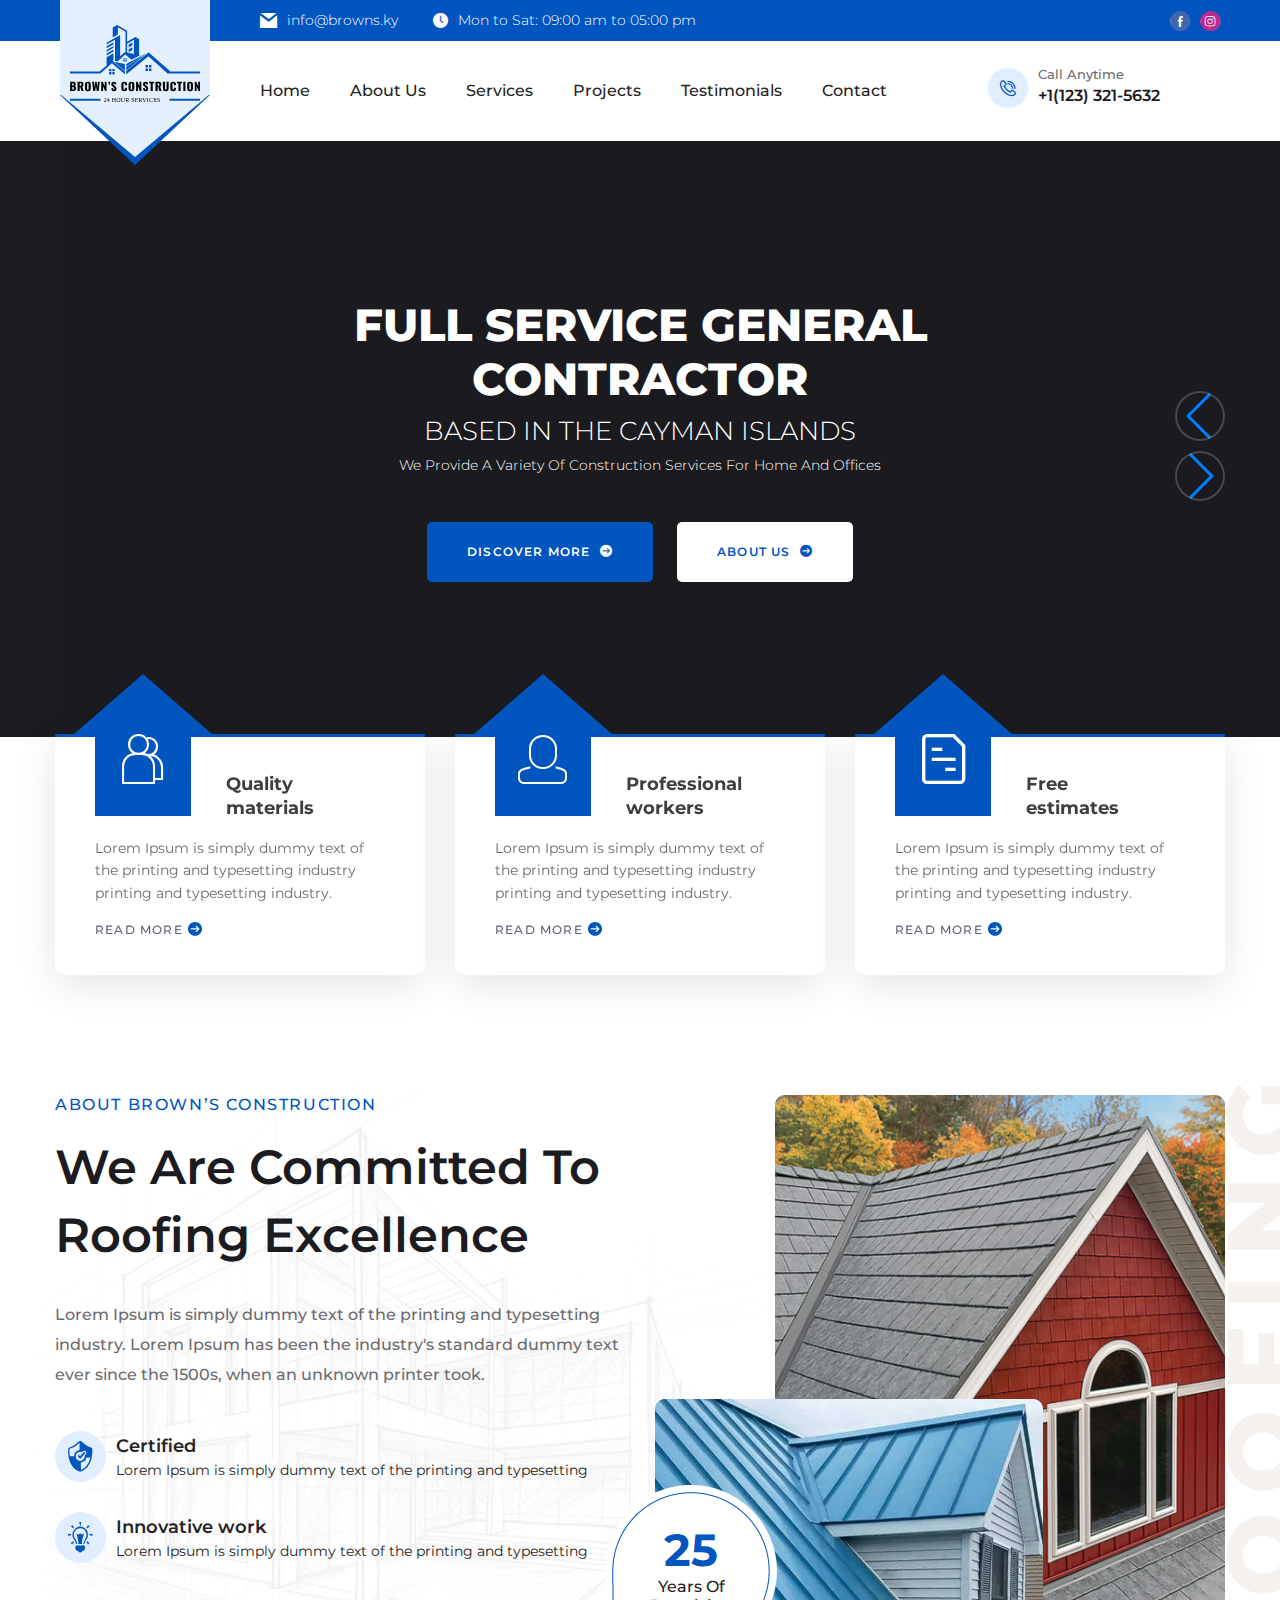
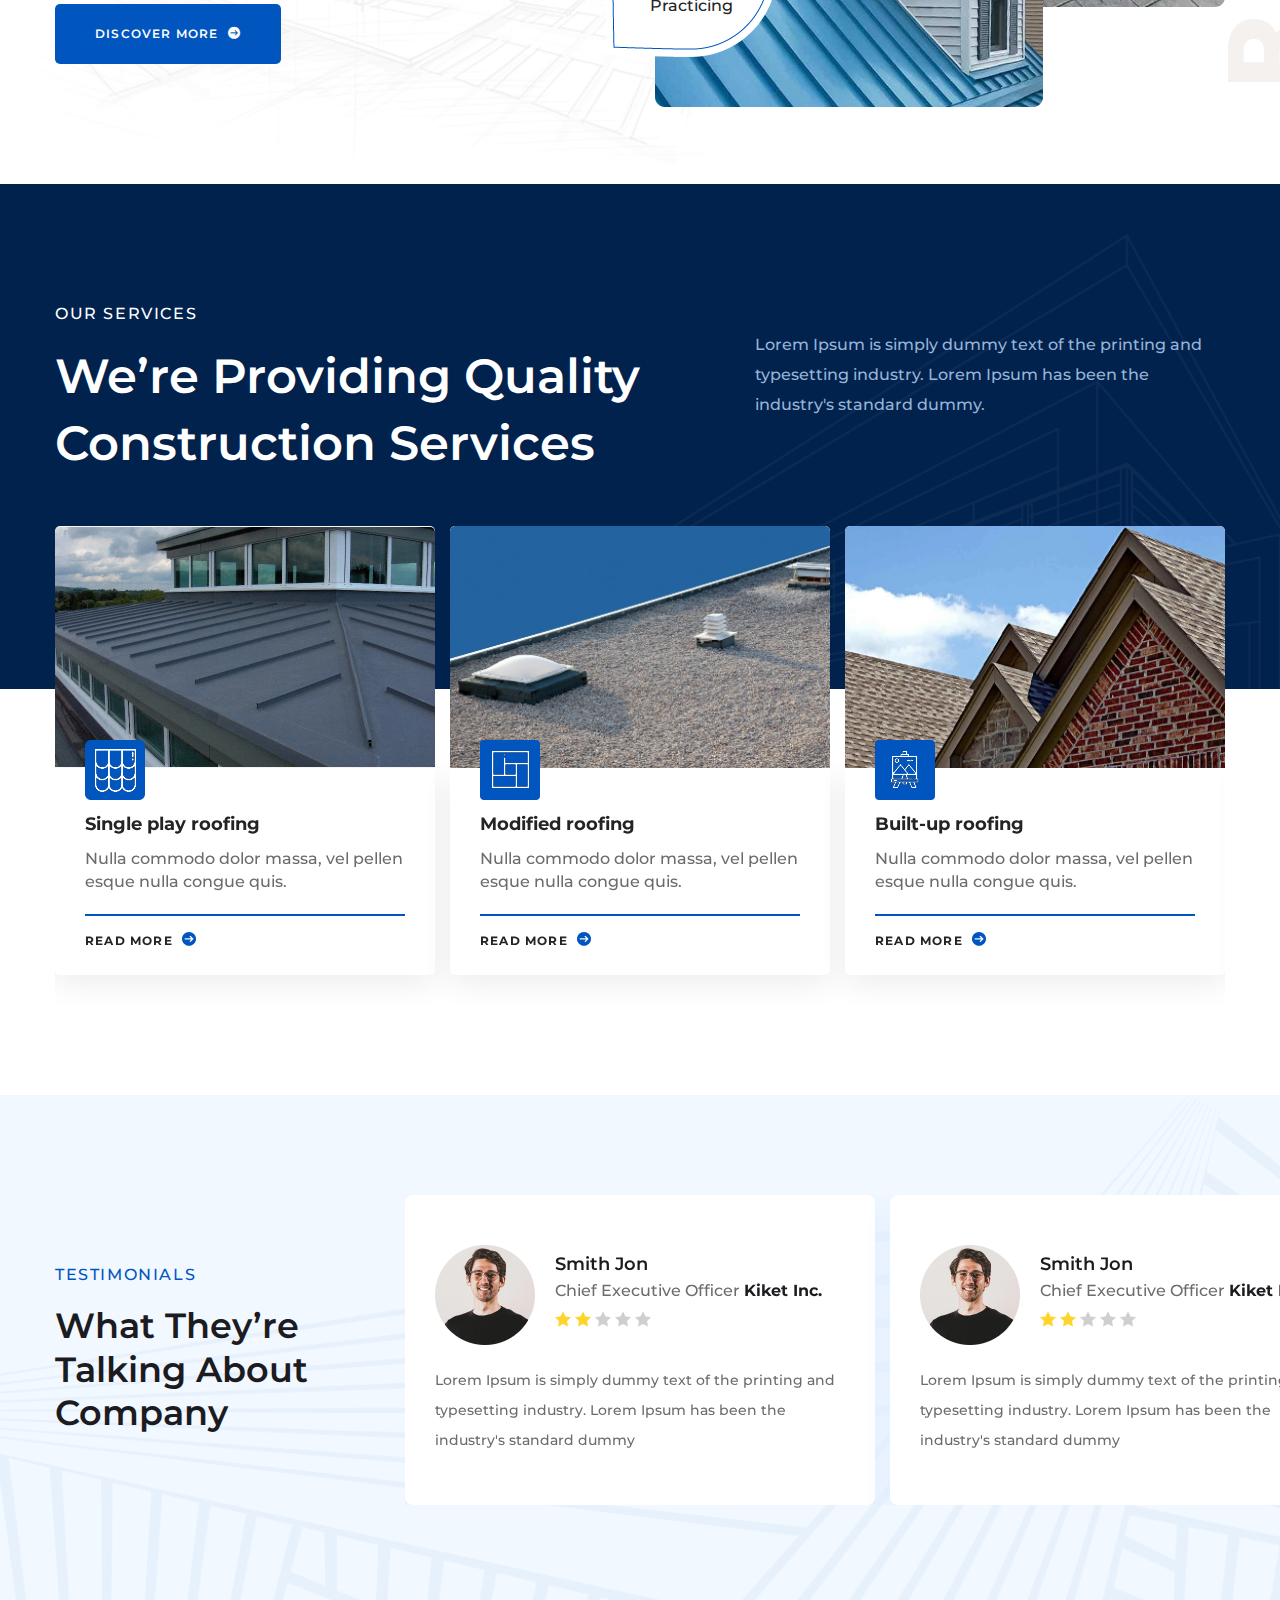
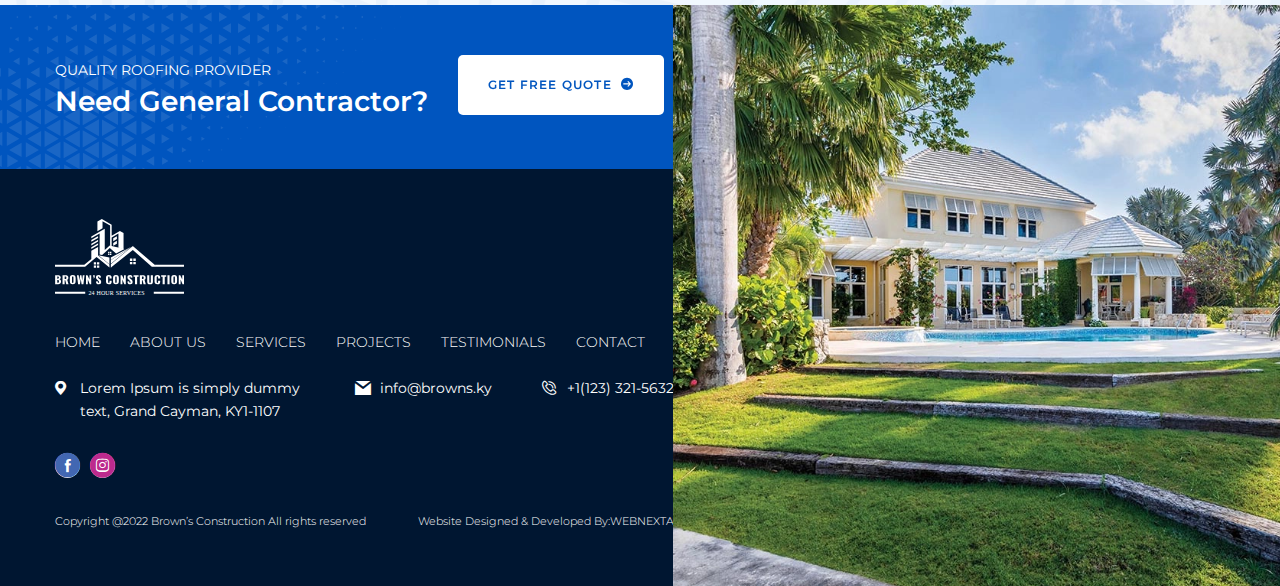
==== index.html @ a43b9ef2 "Add files via upload" ====
<!doctype html>
<html lang="en-US">

<head>
    <meta charset="UTF-8">
    <meta name="viewport" content="width=device-width, initial-scale=1">
    <link rel="profile" href="https://gmpg.org/xfn/11">
    <title>Brown’s Construction</title>
    <meta name='robots' content='max-image-preview:large' />
    <link rel="icon" href="assets/images/favicon.ico" type="image/x-icon" />
    <link href="https://fonts.googleapis.com/css2?family=Montserrat:wght@300;400;500;600;700;900&display=swap" rel="stylesheet">
    <link rel="stylesheet" href="assets/css/animation.css">
    <link rel="stylesheet" href="assets/css/bootstrap-select.min.css">
    <link rel="stylesheet" href="assets/css/bootstrap.min.css">
    <link rel="stylesheet" href="assets/css/jquery.bxslider.css">
    <link rel="stylesheet" href="assets/css/frontend-lite.min.css">
    <link rel="" href="assets/css/swiper.min.css">
    <link rel="stylesheet" href="assets/css/owl.carousel.min.css">
    <link rel="stylesheet" href="assets/css/owl.theme.default.min.css">
    <link rel="stylesheet" href="assets/css/style.css">
    <script src="assets/js/jquery.min.js"></script>

</head>

<body>
    <div id="page" class="site page-wrapper">


        <header class="main-header clearfix">
            <div class="main-header__logo">
                <div class="main-header__logo__shape-1"></div>
                <!-- /.main-header__logo__shape-1 -->
                <div class="main-header__logo__shape-2"></div>
                <!-- /.main-header__logo__shape-2 -->
                <a href="#">
                    <img loading="lazy" src="assets/images/logo.svg" id="thm-logo" alt="Brown’s Construction">
                </a>
            </div>
            <div class="main-header__top">
                <div class="main-header__top-inner">
                    <div class="main-header__top-address">
                        <ul class="list-unstyled main-header__top-address-list ml-0">
                            <li>
                                <i class="icon-mail">
										<span  class="  fas fa-envelope"></span>									</i>
                                <div class="text">
                                    <p><a href="mailto:info@browns.ky">info@browns.ky</a></p>
                                </div>
                            </li>
                            <li>
                                <i class="icon-clock">
										<span  class="  fas fa-clock"></span>									</i>
                                <div class="text">
                                    <p>Mon to Sat: 09:00 am to 05:00 pm</p>
                                </div>
                            </li>
                        </ul>
                    </div>
                    <div class="main-header__top-right">

                        <div class="main-header__top-social-box">
                            <div class="main-header__top-social">
                                <a class="icon-svg" href="#" target=_blank>
                                    <i class="icon-facebook"></i> </a>
                                <a class="icon-svg" href="" target=_blank>
                                    <i class="icon-instagram"></i> </a>
                            </div>
                        </div>
                    </div>
                </div>
            </div>
            <nav class="main-menu clearfix">
                <div class="main-menu__wrapper clearfix">
                    <div class="main-menu__wrapper-inner clearfix">
                        <div class="main-menu__left">
                            <div class="main-menu__main-menu-box">
                                <a href="#" class="mobile-nav__toggler"><i class="fa fa-bars"></i></a>
                                <div class="menu-menu-1-container">
                                    <ul id="menu-menu-1" class="main-menu__list">
                                        <li><a href="#">Home</a></li>
                                        <li><a href="#">About Us</a></li>
                                        <li class="dropdown_menu">
                                            <a href="#">Services</a>
                                            <ul class="sub-menu">
                                                <li><a href="#">Services</a></li>
                                                <li><a href="#">Services</a></li>
                                                <li><a href="#">Services</a></li>
                                            </ul>
                                        </li>
                                        <li><a href="#">Projects</a></li>
                                        <li><a href="#">Testimonials</a></li>
                                        <li><a href="#">Contact</a></li>
                                    </ul>
                                </div>
                            </div>
                        </div>
                        <div class="main-menu__right">
                            <div class="main-menu__call">

                                <div class="main-menu__call-icon">
                                    <span class="icon-call"></span> </div>

                                <div class="main-menu__call-content">
                                    <p>Call Anytime</p>
                                    <a href="tel:+11233215632">+1(123) 321-5632</a>
                                </div>

                            </div>

                        </div>
                    </div>
                </div>
            </nav>
        </header>

        <div class="stricky-header stricked-menu main-menu">
            <div class="sticky-header__content"></div>
            <!-- /.sticky-header__content -->
        </div>
        <!-- /.stricky-header -->
        <div class="mobile-nav__wrapper">
            <div class="mobile-nav__overlay mobile-nav__toggler"></div>
            <!-- /.mobile-nav__overlay -->
            <div class="mobile-nav__content">
                <span class="mobile-nav__close mobile-nav__toggler"></span>

                <div class="logo-box">
                    <a href="#">
                        <img loading="lazy" src="assets/images/logo.svg" id="mobile-thm-logo" alt="Brown’s Construction">
                    </a>
                </div>
                <!-- /.logo-box -->
                <div class="mobile-nav__container"></div>
                <!-- /.mobile-nav__container -->

            </div>
            <!-- /.mobile-nav__content -->
        </div>
        <a href="#" data-target="html" class="scroll-to-target scroll-to-top"><i class="fa fa-angle-up"></i></a>

        <!-- end of the loop -->
        <!--Main Slider Start-->
        <section class="main-slider clearfix">
            <div class="swiper-container thm-swiper__slider">
                <div class="swiper-wrapper">
                    <div class="swiper-slide">
                        <div class="image-layer" style="background-image: url(https://layerdrops.com/roofsiewp/wp-content/uploads/2022/08/main-slider-1-1.jpg);"></div>
                        <!-- /.image-layer -->

                        <div class="container">
                            <div class="row">
                                <div class="col-xl-12 col-lg-12">
                                    <div class="main-slider__content">
                                        <h2 class="main-slider__title">FULL SERVICE GENERAL CONTRACTOR</h2>
                                        <span class="main_slider_smalltitle">BASED IN THE CAYMAN ISLANDS</span>
                                        <p class="main-slider__text">We Provide A Variety Of Construction Services For Home And Offices</p>
                                        <div class="main-slider__btn-box">
                                            <a href="#" class="thm-btn main-slider__btn"> Discover More <i class="icon-right-big"></i></a>
                                            <a href="#" class="thm-btn main-slider__btn"> ABOUT US <i class="icon-right-big"></i></a>
                                        </div>
                                    </div>
                                </div>
                            </div>
                        </div>
                    </div>
                    <div class="swiper-slide">
                        <div class="image-layer" style="background-image: url(https://layerdrops.com/roofsiewp/wp-content/uploads/2022/08/main-slider-1-2.jpg);"></div>
                        <!-- /.image-layer -->

                        <div class="container">
                            <div class="row">
                                <div class="col-xl-12 col-lg-12">
                                    <div class="main-slider__content">
                                        <h2 class="main-slider__title">FULL SERVICE GENERAL CONTRACTOR</h2>
                                        <span class="main_slider_smalltitle">BASED IN THE CAYMAN ISLANDS</span>
                                        <p class="main-slider__text">We Provide A Variety Of Construction Services For Home And Offices</p>
                                        <div class="main-slider__btn-box">
                                            <a href="#" class="thm-btn main-slider__btn"> Discover More <i class="icon-right-big"></i></a>
                                            <a href="#" class="thm-btn main-slider__btn"> ABOUT US <i class="icon-right-big"></i></a>
                                        </div>
                                    </div>
                                </div>
                            </div>
                        </div>
                    </div>
                    <div class="swiper-slide">
                        <div class="image-layer" style="background-image: url(https://layerdrops.com/roofsiewp/wp-content/uploads/2022/08/main-slider-1-3.jpg);"></div>
                        <!-- /.image-layer -->

                        <div class="container">
                            <div class="row">
                                <div class="col-xl-12 col-lg-12">
                                    <div class="main-slider__content">
                                        <h2 class="main-slider__title">FULL SERVICE GENERAL CONTRACTOR</h2>
                                        <span class="main_slider_smalltitle">BASED IN THE CAYMAN ISLANDS</span>
                                        <p class="main-slider__text">We Provide A Variety Of Construction Services For Home And Offices</p>
                                        <div class="main-slider__btn-box">
                                            <a href="#" class="thm-btn main-slider__btn"> Discover More <i class="icon-right-big"></i></a>
                                            <a href="#" class="thm-btn main-slider__btn"> ABOUT US <i class="icon-right-big"></i></a>
                                        </div>
                                    </div>
                                </div>
                            </div>
                        </div>
                    </div>
                </div>
                <!-- If we need navigation buttons -->
                <div class="main-slider__nav">

                    <div class="swiper-button-prev" id="main-slider__swiper-button-next">
                        <i class=" icon-left-arrow"></i>
                    </div>

                    <div class="swiper-button-next" id="main-slider__swiper-button-prev">
                        <i class=" icon-right-arrow"></i>
                    </div>

                </div>
            </div>
        </section>
        <!--Main Slider End-->
        <!--Feature One Start-->
        <section class="feature-one">
            <div class="container">
                <div class="feature-one__inner">

                    <div class="row">
                        <!--Feature One Single Start-->
                        <div class="col-xl-4 col-lg-4 wow fadeInUp" data-wow-delay="100ms">
                            <div class="feature-one__single">
                                <div class="feature-one__top">
                                    <div class="feature-one__icon icon-svg-large">
                                        <span class="icon-multiuser"></span> </div>
                                    <div class="feature-one__title-box">
                                        <h3 class="feature-one__title"><a href="#">Quality <br> materials</a></h3>
                                    </div>
                                </div>
                                <div class="feature-one__single-inner">
                                    <p class="feature-one__text">Lorem Ipsum is simply dummy text of the printing and typesetting industry printing and typesetting industry.</p>
                                    <div class="feature-one__read-more">
                                        <a href="#">read more<i class="icon-right-big"></i></a>
                                    </div>
                                </div>
                            </div>
                        </div>
                        <!--Feature One Single End-->
                        <!--Feature One Single Start-->
                        <div class="col-xl-4 col-lg-4 wow fadeInUp" data-wow-delay="200ms">
                            <div class="feature-one__single">
                                <div class="feature-one__top">
                                    <div class="feature-one__icon icon-svg-large">
                                        <span class="icon-user"></span> </div>
                                    <div class="feature-one__title-box">
                                        <h3 class="feature-one__title"><a href="#">Professional <br> workers</a></h3>
                                    </div>
                                </div>
                                <div class="feature-one__single-inner">
                                    <p class="feature-one__text">Lorem Ipsum is simply dummy text of the printing and typesetting industry printing and typesetting industry.</p>
                                    <div class="feature-one__read-more">
                                        <a href="#">read more<i class="icon-right-big"></i></a>
                                    </div>
                                </div>
                            </div>
                        </div>
                        <!--Feature One Single End-->
                        <!--Feature One Single Start-->
                        <div class="col-xl-4 col-lg-4 wow fadeInUp" data-wow-delay="300ms">
                            <div class="feature-one__single">
                                <div class="feature-one__top">
                                    <div class="feature-one__icon icon-svg-large">
                                        <span class="icon-file"></span> </div>
                                    <div class="feature-one__title-box">
                                        <h3 class="feature-one__title"><a href="#">Free <br> estimates</a></h3>
                                    </div>
                                </div>
                                <div class="feature-one__single-inner">
                                    <p class="feature-one__text">Lorem Ipsum is simply dummy text of the printing and typesetting industry printing and typesetting industry.</p>
                                    <div class="feature-one__read-more">
                                        <a href="#">read more<i class="icon-right-big"></i></a>
                                    </div>
                                </div>
                            </div>
                        </div>
                        <!--Feature One Single End-->
                    </div>
                </div>
            </div>
        </section>
        <!--Feature One End-->

        <!--About One Start-->
        <section class="about-one">
            <div class="about-one__shape float-bob-x">
                <img src="assets/images/weare_bg.png" alt="alt">
            </div>
            <div class="container">
                <div class="row">
                    <div class="col-xl-6">
                        <div class="about-one__right">
                            <div class="section-title text-left">
                                <span class="section-sub-title">ABOUT Brown’s Construction</span>
                                <h2 class="section-title__title">We Are Committed To Roofing Excellence
                                </h2>

                            </div>
                            <p class="about-one__text">
                                Lorem Ipsum is simply dummy text of the printing and typesetting industry. Lorem Ipsum has been the industry's standard dummy text ever since the 1500s, when an unknown printer took.
                            </p>
                            <ul class="list-unstyled about-one__points ml-0">
                                <li>
                                    <div class="icon-box">
                                        <div class="icon">
                                            <img src="assets/images/certified.svg" alt="">
                                        </div>
                                        <div class="text-box">
                                            <h3 class="small-title">Certified</h3>
                                            <p>Lorem Ipsum is simply dummy text of the printing and typesetting</p>
                                        </div>
                                    </div>
                                </li>
                                <li>
                                    <div class="icon-box">
                                        <div class="icon">
                                            <img src="assets/images/innovative.svg" alt="">
                                        </div>
                                        <div class="text-box">
                                            <h3 class="small-title">Innovative work</h3>
                                            <p>Lorem Ipsum is simply dummy text of the printing and typesetting</p>

                                        </div>
                                    </div>

                                </li>

                            </ul>
                            <div class="abt_btn">
                                <a href="#" class="thm-btn about-one__btn">Discover more <i class="icon-right-big"></i></a>
                            </div>
                        </div>
                    </div>
                    <div class="col-xl-6">
                        <div class="about-one__left">
                            <div class="about-one__img-box wow slideInLeft" data-wow-delay="100ms" data-wow-duration="2500ms">
                                <div class="about-one__img">
                                    <img src="assets/images/weare_02.png" alt="alt">
                                </div>
                                <div class="about-small-img">
                                    <img src="assets/images/weare_01.png" alt="alt">
                                    <div class="about-count">
                                        <h3>25</h3>
                                        <p>Years Of Practicing</p>
                                    </div>
                                </div>
                                <div class="about-one__big-text">roofing</div>
                            </div>
                        </div>
                    </div>
                </div>
            </div>
        </section>
        <!--About One End-->


        <!--Services One Start-->
        <section class="services-one">
            <div class="container">
                <div class="services-one__top">
                    <div class="row">
                        <div class="col-xl-7 col-lg-6">
                            <div class="services-one__top-left">
                                <div class="section-title text-left">

                                    <span class="section-sub-title">OUR SERVICES</span>
                                    <h2 class="section-title__title">We’re Providing Quality Construction Services</h2>
                                </div>
                            </div>
                        </div>
                        <div class="col-xl-5 col-lg-6">
                            <div class="services-one__top-right">
                                <p class="services-one__top-right-text">
                                    Lorem Ipsum is simply dummy text of the printing and typesetting industry. Lorem Ipsum has been the industry's standard dummy.
                                </p>
                            </div>
                        </div>
                    </div>
                </div>
                <div class="services-one__bottom">
                    <div class="row">
                        <!--Services One Single Start-->
                        <div class="col-xl-12 col-lg-12 wow fadeInUp" data-wow-delay="100ms">
                            <div class="service_slider owl-carousel owl-theme">
                                <div class="item">
                                    <div class="services-one__single">
                                        <div class="services-one__img">
                                            <div class="thumbnail_container">
                                                <div class="thumbnail">
                                                    <img src="assets/images/services-01.png" alt="">
                                                </div>
                                            </div>
                                        </div>
                                        <div class="services-one__content">
                                            <div class="services-one__icon">
                                                <img src="assets/images/single-play-icon.png" alt="">
                                            </div>
                                            <h3 class="services-one__title"><a href="#">Single play roofing</a></h3>
                                            <p class="services-one__text">Nulla commodo dolor massa, vel pellen esque nulla congue quis.

                                            </p>
                                            <div class="services-one__read-more">
                                                <a href="#">Read More  <i class="icon-right-big"></i></a>
                                            </div>
                                        </div>
                                    </div>
                                </div>
                                <div class="item">
                                    <div class="services-one__single">
                                        <div class="services-one__img">
                                            <div class="thumbnail_container">
                                                <div class="thumbnail">
                                                    <img src="assets/images/services-02.png" alt="">
                                                </div>
                                            </div>
                                        </div>
                                        <div class="services-one__content">
                                            <div class="services-one__icon">
                                                <img src="assets/images/modified-icon.png" alt="">
                                            </div>
                                            <h3 class="services-one__title"><a href="#">Modified roofing</a></h3>
                                            <p class="services-one__text">Nulla commodo dolor massa, vel pellen esque nulla congue quis.

                                            </p>
                                            <div class="services-one__read-more">
                                                <a href="#">Read More  <i class="icon-right-big"></i></a>
                                            </div>
                                        </div>
                                    </div>
                                </div>
                                <div class="item">
                                    <div class="services-one__single">
                                        <div class="services-one__img">
                                            <div class="thumbnail_container">
                                                <div class="thumbnail">
                                                    <img src="assets/images/services-03.png" alt="">
                                                </div>
                                            </div>
                                        </div>
                                        <div class="services-one__content">
                                            <div class="services-one__icon">
                                                <img src="assets/images/built-icon.png" alt="">
                                            </div>
                                            <h3 class="services-one__title"><a href="#">Built-up roofing</a></h3>
                                            <p class="services-one__text">Nulla commodo dolor massa, vel pellen esque nulla congue quis.

                                            </p>
                                            <div class="services-one__read-more">
                                                <a href="#">Read More  <i class="icon-right-big"></i></a>
                                            </div>
                                        </div>
                                    </div>
                                </div>
                            </div>
                        </div>
                        <!--Services One Single End-->
                    </div>
                </div>
            </div>
        </section>
        <!--Services One End-->
        <section class="testimonial_sec">
            <div class="container">
                <div class="row">
                    <div class="col-sm-12">
                        <div class="tetimonial_cont">
                            <div class="section-title text-left">
                                <span class="section-sub-title">TESTIMONIALS</span>
                                <h2 class="section-title__title">What They’re Talking About Company</h2>
                            </div>
                            <div class="testimonial_slider owl-carousel owl-theme">
                                <div class="item">
                                    <div class="testi-box">
                                        <div class="user_prof">
                                            <div class="image">
                                                <img src="assets/images/user_testi.png" alt="">
                                            </div>
                                            <div class="user_info">
                                                <h3 class="small_title">Smith Jon</h3>
                                                <span>Chief Executive Officer <strong>Kiket Inc.</strong></span>
                                                <div class="user_rev">
                                                    <i class="icon-star fill"></i>
                                                    <i class="icon-star fill"></i>
                                                    <i class="icon-star"></i>
                                                    <i class="icon-star"></i>
                                                    <i class="icon-star"></i>
                                                </div>
                                            </div>
                                        </div>
                                        <div class="tetimonial_desc">
                                            Lorem Ipsum is simply dummy text of the printing and typesetting industry. Lorem Ipsum has been the industry's standard dummy
                                        </div>
                                    </div>
                                </div>
                                <div class="item">
                                    <div class="testi-box">
                                        <div class="user_prof">
                                            <div class="image">
                                                <img src="assets/images/user_testi.png" alt="">
                                            </div>
                                            <div class="user_info">
                                                <h3 class="small_title">Smith Jon</h3>
                                                <span>Chief Executive Officer <strong>Kiket Inc.</strong></span>
                                                <div class="user_rev">
                                                    <i class="icon-star fill"></i>
                                                    <i class="icon-star fill"></i>
                                                    <i class="icon-star"></i>
                                                    <i class="icon-star"></i>
                                                    <i class="icon-star"></i>
                                                </div>
                                            </div>
                                        </div>
                                        <div class="tetimonial_desc">
                                            Lorem Ipsum is simply dummy text of the printing and typesetting industry. Lorem Ipsum has been the industry's standard dummy
                                        </div>
                                    </div>
                                </div>
                                <div class="item">
                                    <div class="testi-box">
                                        <div class="user_prof">
                                            <div class="image">
                                                <img src="assets/images/user_testi.png" alt="">
                                            </div>
                                            <div class="user_info">
                                                <h3 class="small_title">Smith Jon</h3>
                                                <span>Chief Executive Officer <strong>Kiket Inc.</strong></span>
                                                <div class="user_rev">
                                                    <i class="icon-star fill"></i>
                                                    <i class="icon-star fill"></i>
                                                    <i class="icon-star"></i>
                                                    <i class="icon-star"></i>
                                                    <i class="icon-star"></i>
                                                </div>
                                            </div>
                                        </div>
                                        <div class="tetimonial_desc">
                                            Lorem Ipsum is simply dummy text of the printing and typesetting industry. Lorem Ipsum has been the industry's standard dummy
                                        </div>
                                    </div>
                                </div>
                                <div class="item">
                                    <div class="testi-box">
                                        <div class="user_prof">
                                            <div class="image">
                                                <img src="assets/images/user_testi.png" alt="">
                                            </div>
                                            <div class="user_info">
                                                <h3 class="small_title">Smith Jon</h3>
                                                <span>Chief Executive Officer <strong>Kiket Inc.</strong></span>
                                                <div class="user_rev">
                                                    <i class="icon-star fill"></i>
                                                    <i class="icon-star fill"></i>
                                                    <i class="icon-star"></i>
                                                    <i class="icon-star"></i>
                                                    <i class="icon-star"></i>
                                                </div>
                                            </div>
                                        </div>
                                        <div class="tetimonial_desc">
                                            Lorem Ipsum is simply dummy text of the printing and typesetting industry. Lorem Ipsum has been the industry's standard dummy
                                        </div>
                                    </div>
                                </div>
                            </div>
                        </div>
                    </div>
                </div>
            </div>
        </section>
        <section class="need_sec">
            <div class="container">
                <div class="row">
                    <div class="col-sm-12">
                        <div class="need_inner">
                            <div class="title_main">
                                <span class="small_title">QUALITY ROOFING PROVIDER</span>
                                <h2 class="title">Need General Contractor?</h2>
                            </div>
                            <div class="need_btn">
                                <a href="#" class="thm-btn">GET FREE QUOTE <i class="icon-right-big"></i></a>
                            </div>
                        </div>
                    </div>
                </div>
            </div>
        </section>
        <section class="footer">
            <div class="container">
                <div class="row">
                    <div class="col-sm-12">
                        <div class="footer_inner">
                            <div class="footer_left">
                                <div class="f-logo">
                                    <a href="">
                                        <img src="assets/images/footer-logo.svg" alt="">
                                    </a>
                                </div>
                                <ul class="footer_link">
                                    <li>
                                        <a href="">Home</a>
                                    </li>
                                    <li>
                                        <a href="">About Us</a>
                                    </li>
                                    <li>
                                        <a href="">Services</a>
                                    </li>
                                    <li>
                                        <a href="">Projects</a>
                                    </li>
                                    <li>
                                        <a href="">Testimonials</a>
                                    </li>
                                    <li>
                                        <a href="">Contact</a>
                                    </li>
                                </ul>
                                <ul class="footer_add_info">
                                    <li><i class="icon-map"></i> Lorem Ipsum is simply dummy text, Grand Cayman, KY1-1107</li>
                                    <li><a href="mailto:info@browns.ky"><i class="icon-mail"></i> info@browns.ky</a></li>
                                    <li><a href="tel:+11233215632"><i class="icon-call"></i> +1(123) 321-5632</a></li>
                                </ul>
                                <ul class="footer_socail">
                                    <li><a href=""><i class="icon-facebook"></i></a></li>
                                    <li><a href=""><i class="icon-instagram"></i></a></li>
                                </ul>
                                <div class="footer_bottom">
                                    <p>Copyright @2022 Brown’s Construction All rights reserved</p>
                                    <p>Website Designed & Developed By:<a>WEBNEXTA</a></p>
                                </div>
                            </div>
                            <div class="footer_right">
                                <img src="assets/images/footer_img.png" alt="">
                            </div>
                        </div>
                    </div>
                </div>
            </div>
        </section>
    </div>

    <script src="assets/js/bootstrap.min.js"></script>
    <script src="assets/js/bootstrap-select.min.js"></script>
    <script src="assets/js/jquery.bxslider.min.js"></script>
    <script src="assets/js/owl.carousel.min.js"></script>
    <script src="assets/js/swiper.min.js"></script>
    <script src="assets/js/wow.js"></script>
    <script src="assets/js/frontend-modules.min.js"></script>
    <script src="assets/js/common.js"></script>
</body>

</html>
---- assets/css/animation.css ----
@charset "UTF-8";

/*!
Animate.css - http://daneden.me/animate
Licensed under the MIT license - http://opensource.org/licenses/MIT

Copyright (c) 2015 Daniel Eden
*/

.animated {
    -webkit-animation-duration: 1s;
    animation-duration: 1s;
    -webkit-animation-fill-mode: both;
    animation-fill-mode: both;
}

.animated.infinite {
    -webkit-animation-iteration-count: infinite;
    animation-iteration-count: infinite;
}

.animated.hinge {
    -webkit-animation-duration: 2s;
    animation-duration: 2s;
}

.animated.bounceIn,
.animated.bounceOut {
    -webkit-animation-duration: .75s;
    animation-duration: .75s;
}

.animated.flipOutX,
.animated.flipOutY {
    -webkit-animation-duration: .75s;
    animation-duration: .75s;
}

@-webkit-keyframes bounce {
    0%,
    20%,
    53%,
    80%,
    100% {
        -webkit-animation-timing-function: cubic-bezier(0.215, 0.610, 0.355, 1.000);
        animation-timing-function: cubic-bezier(0.215, 0.610, 0.355, 1.000);
        -webkit-transform: translate3d(0, 0, 0);
        transform: translate3d(0, 0, 0);
    }
    40%,
    43% {
        -webkit-animation-timing-function: cubic-bezier(0.755, 0.050, 0.855, 0.060);
        animation-timing-function: cubic-bezier(0.755, 0.050, 0.855, 0.060);
        -webkit-transform: translate3d(0, -30px, 0);
        transform: translate3d(0, -30px, 0);
    }
    70% {
        -webkit-animation-timing-function: cubic-bezier(0.755, 0.050, 0.855, 0.060);
        animation-timing-function: cubic-bezier(0.755, 0.050, 0.855, 0.060);
        -webkit-transform: translate3d(0, -15px, 0);
        transform: translate3d(0, -15px, 0);
    }
    90% {
        -webkit-transform: translate3d(0, -4px, 0);
        transform: translate3d(0, -4px, 0);
    }
}

@keyframes bounce {
    0%,
    20%,
    53%,
    80%,
    100% {
        -webkit-animation-timing-function: cubic-bezier(0.215, 0.610, 0.355, 1.000);
        animation-timing-function: cubic-bezier(0.215, 0.610, 0.355, 1.000);
        -webkit-transform: translate3d(0, 0, 0);
        transform: translate3d(0, 0, 0);
    }
    40%,
    43% {
        -webkit-animation-timing-function: cubic-bezier(0.755, 0.050, 0.855, 0.060);
        animation-timing-function: cubic-bezier(0.755, 0.050, 0.855, 0.060);
        -webkit-transform: translate3d(0, -30px, 0);
        transform: translate3d(0, -30px, 0);
    }
    70% {
        -webkit-animation-timing-function: cubic-bezier(0.755, 0.050, 0.855, 0.060);
        animation-timing-function: cubic-bezier(0.755, 0.050, 0.855, 0.060);
        -webkit-transform: translate3d(0, -15px, 0);
        transform: translate3d(0, -15px, 0);
    }
    90% {
        -webkit-transform: translate3d(0, -4px, 0);
        transform: translate3d(0, -4px, 0);
    }
}

.bounce {
    -webkit-animation-name: bounce;
    animation-name: bounce;
    -webkit-transform-origin: center bottom;
    transform-origin: center bottom;
}

@-webkit-keyframes flash {
    0%,
    50%,
    100% {
        opacity: 1;
    }
    25%,
    75% {
        opacity: 0;
    }
}

@keyframes flash {
    0%,
    50%,
    100% {
        opacity: 1;
    }
    25%,
    75% {
        opacity: 0;
    }
}

.flash {
    -webkit-animation-name: flash;
    animation-name: flash;
}


/* originally authored by Nick Pettit - https://github.com/nickpettit/glide */

@-webkit-keyframes pulse {
    0% {
        -webkit-transform: scale3d(1, 1, 1);
        transform: scale3d(1, 1, 1);
    }
    50% {
        -webkit-transform: scale3d(1.05, 1.05, 1.05);
        transform: scale3d(1.05, 1.05, 1.05);
    }
    100% {
        -webkit-transform: scale3d(1, 1, 1);
        transform: scale3d(1, 1, 1);
    }
}

@keyframes pulse {
    0% {
        -webkit-transform: scale3d(1, 1, 1);
        transform: scale3d(1, 1, 1);
    }
    50% {
        -webkit-transform: scale3d(1.05, 1.05, 1.05);
        transform: scale3d(1.05, 1.05, 1.05);
    }
    100% {
        -webkit-transform: scale3d(1, 1, 1);
        transform: scale3d(1, 1, 1);
    }
}

.pulse {
    -webkit-animation-name: pulse;
    animation-name: pulse;
}

@-webkit-keyframes rubberBand {
    0% {
        -webkit-transform: scale3d(1, 1, 1);
        transform: scale3d(1, 1, 1);
    }
    30% {
        -webkit-transform: scale3d(1.25, 0.75, 1);
        transform: scale3d(1.25, 0.75, 1);
    }
    40% {
        -webkit-transform: scale3d(0.75, 1.25, 1);
        transform: scale3d(0.75, 1.25, 1);
    }
    50% {
        -webkit-transform: scale3d(1.15, 0.85, 1);
        transform: scale3d(1.15, 0.85, 1);
    }
    65% {
        -webkit-transform: scale3d(.95, 1.05, 1);
        transform: scale3d(.95, 1.05, 1);
    }
    75% {
        -webkit-transform: scale3d(1.05, .95, 1);
        transform: scale3d(1.05, .95, 1);
    }
    100% {
        -webkit-transform: scale3d(1, 1, 1);
        transform: scale3d(1, 1, 1);
    }
}

@keyframes rubberBand {
    0% {
        -webkit-transform: scale3d(1, 1, 1);
        transform: scale3d(1, 1, 1);
    }
    30% {
        -webkit-transform: scale3d(1.25, 0.75, 1);
        transform: scale3d(1.25, 0.75, 1);
    }
    40% {
        -webkit-transform: scale3d(0.75, 1.25, 1);
        transform: scale3d(0.75, 1.25, 1);
    }
    50% {
        -webkit-transform: scale3d(1.15, 0.85, 1);
        transform: scale3d(1.15, 0.85, 1);
    }
    65% {
        -webkit-transform: scale3d(.95, 1.05, 1);
        transform: scale3d(.95, 1.05, 1);
    }
    75% {
        -webkit-transform: scale3d(1.05, .95, 1);
        transform: scale3d(1.05, .95, 1);
    }
    100% {
        -webkit-transform: scale3d(1, 1, 1);
        transform: scale3d(1, 1, 1);
    }
}

.rubberBand {
    -webkit-animation-name: rubberBand;
    animation-name: rubberBand;
}

@-webkit-keyframes shake {
    0%,
    100% {
        -webkit-transform: translate3d(0, 0, 0);
        transform: translate3d(0, 0, 0);
    }
    10%,
    30%,
    50%,
    70%,
    90% {
        -webkit-transform: translate3d(-10px, 0, 0);
        transform: translate3d(-10px, 0, 0);
    }
    20%,
    40%,
    60%,
    80% {
        -webkit-transform: translate3d(10px, 0, 0);
        transform: translate3d(10px, 0, 0);
    }
}

@keyframes shake {
    0%,
    100% {
        -webkit-transform: translate3d(0, 0, 0);
        transform: translate3d(0, 0, 0);
    }
    10%,
    30%,
    50%,
    70%,
    90% {
        -webkit-transform: translate3d(-10px, 0, 0);
        transform: translate3d(-10px, 0, 0);
    }
    20%,
    40%,
    60%,
    80% {
        -webkit-transform: translate3d(10px, 0, 0);
        transform: translate3d(10px, 0, 0);
    }
}

.shake {
    -webkit-animation-name: shake;
    animation-name: shake;
}

@-webkit-keyframes swing {
    20% {
        -webkit-transform: rotate3d(0, 0, 1, 15deg);
        transform: rotate3d(0, 0, 1, 15deg);
    }
    40% {
        -webkit-transform: rotate3d(0, 0, 1, -10deg);
        transform: rotate3d(0, 0, 1, -10deg);
    }
    60% {
        -webkit-transform: rotate3d(0, 0, 1, 5deg);
        transform: rotate3d(0, 0, 1, 5deg);
    }
    80% {
        -webkit-transform: rotate3d(0, 0, 1, -5deg);
        transform: rotate3d(0, 0, 1, -5deg);
    }
    100% {
        -webkit-transform: rotate3d(0, 0, 1, 0deg);
        transform: rotate3d(0, 0, 1, 0deg);
    }
}

@keyframes swing {
    20% {
        -webkit-transform: rotate3d(0, 0, 1, 15deg);
        transform: rotate3d(0, 0, 1, 15deg);
    }
    40% {
        -webkit-transform: rotate3d(0, 0, 1, -10deg);
        transform: rotate3d(0, 0, 1, -10deg);
    }
    60% {
        -webkit-transform: rotate3d(0, 0, 1, 5deg);
        transform: rotate3d(0, 0, 1, 5deg);
    }
    80% {
        -webkit-transform: rotate3d(0, 0, 1, -5deg);
        transform: rotate3d(0, 0, 1, -5deg);
    }
    100% {
        -webkit-transform: rotate3d(0, 0, 1, 0deg);
        transform: rotate3d(0, 0, 1, 0deg);
    }
}

.swing {
    -webkit-transform-origin: top center;
    transform-origin: top center;
    -webkit-animation-name: swing;
    animation-name: swing;
}

@-webkit-keyframes tada {
    0% {
        -webkit-transform: scale3d(1, 1, 1);
        transform: scale3d(1, 1, 1);
    }
    10%,
    20% {
        -webkit-transform: scale3d(.9, .9, .9) rotate3d(0, 0, 1, -3deg);
        transform: scale3d(.9, .9, .9) rotate3d(0, 0, 1, -3deg);
    }
    30%,
    50%,
    70%,
    90% {
        -webkit-transform: scale3d(1.1, 1.1, 1.1) rotate3d(0, 0, 1, 3deg);
        transform: scale3d(1.1, 1.1, 1.1) rotate3d(0, 0, 1, 3deg);
    }
    40%,
    60%,
    80% {
        -webkit-transform: scale3d(1.1, 1.1, 1.1) rotate3d(0, 0, 1, -3deg);
        transform: scale3d(1.1, 1.1, 1.1) rotate3d(0, 0, 1, -3deg);
    }
    100% {
        -webkit-transform: scale3d(1, 1, 1);
        transform: scale3d(1, 1, 1);
    }
}

@keyframes tada {
    0% {
        -webkit-transform: scale3d(1, 1, 1);
        transform: scale3d(1, 1, 1);
    }
    10%,
    20% {
        -webkit-transform: scale3d(.9, .9, .9) rotate3d(0, 0, 1, -3deg);
        transform: scale3d(.9, .9, .9) rotate3d(0, 0, 1, -3deg);
    }
    30%,
    50%,
    70%,
    90% {
        -webkit-transform: scale3d(1.1, 1.1, 1.1) rotate3d(0, 0, 1, 3deg);
        transform: scale3d(1.1, 1.1, 1.1) rotate3d(0, 0, 1, 3deg);
    }
    40%,
    60%,
    80% {
        -webkit-transform: scale3d(1.1, 1.1, 1.1) rotate3d(0, 0, 1, -3deg);
        transform: scale3d(1.1, 1.1, 1.1) rotate3d(0, 0, 1, -3deg);
    }
    100% {
        -webkit-transform: scale3d(1, 1, 1);
        transform: scale3d(1, 1, 1);
    }
}

.tada {
    -webkit-animation-name: tada;
    animation-name: tada;
}


/* originally authored by Nick Pettit - https://github.com/nickpettit/glide */

@-webkit-keyframes wobble {
    0% {
        -webkit-transform: none;
        transform: none;
    }
    15% {
        -webkit-transform: translate3d(-25%, 0, 0) rotate3d(0, 0, 1, -5deg);
        transform: translate3d(-25%, 0, 0) rotate3d(0, 0, 1, -5deg);
    }
    30% {
        -webkit-transform: translate3d(20%, 0, 0) rotate3d(0, 0, 1, 3deg);
        transform: translate3d(20%, 0, 0) rotate3d(0, 0, 1, 3deg);
    }
    45% {
        -webkit-transform: translate3d(-15%, 0, 0) rotate3d(0, 0, 1, -3deg);
        transform: translate3d(-15%, 0, 0) rotate3d(0, 0, 1, -3deg);
    }
    60% {
        -webkit-transform: translate3d(10%, 0, 0) rotate3d(0, 0, 1, 2deg);
        transform: translate3d(10%, 0, 0) rotate3d(0, 0, 1, 2deg);
    }
    75% {
        -webkit-transform: translate3d(-5%, 0, 0) rotate3d(0, 0, 1, -1deg);
        transform: translate3d(-5%, 0, 0) rotate3d(0, 0, 1, -1deg);
    }
    100% {
        -webkit-transform: none;
        transform: none;
    }
}

@keyframes wobble {
    0% {
        -webkit-transform: none;
        transform: none;
    }
    15% {
        -webkit-transform: translate3d(-25%, 0, 0) rotate3d(0, 0, 1, -5deg);
        transform: translate3d(-25%, 0, 0) rotate3d(0, 0, 1, -5deg);
    }
    30% {
        -webkit-transform: translate3d(20%, 0, 0) rotate3d(0, 0, 1, 3deg);
        transform: translate3d(20%, 0, 0) rotate3d(0, 0, 1, 3deg);
    }
    45% {
        -webkit-transform: translate3d(-15%, 0, 0) rotate3d(0, 0, 1, -3deg);
        transform: translate3d(-15%, 0, 0) rotate3d(0, 0, 1, -3deg);
    }
    60% {
        -webkit-transform: translate3d(10%, 0, 0) rotate3d(0, 0, 1, 2deg);
        transform: translate3d(10%, 0, 0) rotate3d(0, 0, 1, 2deg);
    }
    75% {
        -webkit-transform: translate3d(-5%, 0, 0) rotate3d(0, 0, 1, -1deg);
        transform: translate3d(-5%, 0, 0) rotate3d(0, 0, 1, -1deg);
    }
    100% {
        -webkit-transform: none;
        transform: none;
    }
}

.wobble {
    -webkit-animation-name: wobble;
    animation-name: wobble;
}

@-webkit-keyframes jello {
    11.1% {
        -webkit-transform: none;
        transform: none
    }
    22.2% {
        -webkit-transform: skewX(-12.5deg) skewY(-12.5deg);
        transform: skewX(-12.5deg) skewY(-12.5deg)
    }
    33.3% {
        -webkit-transform: skewX(6.25deg) skewY(6.25deg);
        transform: skewX(6.25deg) skewY(6.25deg)
    }
    44.4% {
        -webkit-transform: skewX(-3.125deg) skewY(-3.125deg);
        transform: skewX(-3.125deg) skewY(-3.125deg)
    }
    55.5% {
        -webkit-transform: skewX(1.5625deg) skewY(1.5625deg);
        transform: skewX(1.5625deg) skewY(1.5625deg)
    }
    66.6% {
        -webkit-transform: skewX(-0.78125deg) skewY(-0.78125deg);
        transform: skewX(-0.78125deg) skewY(-0.78125deg)
    }
    77.7% {
        -webkit-transform: skewX(0.390625deg) skewY(0.390625deg);
        transform: skewX(0.390625deg) skewY(0.390625deg)
    }
    88.8% {
        -webkit-transform: skewX(-0.1953125deg) skewY(-0.1953125deg);
        transform: skewX(-0.1953125deg) skewY(-0.1953125deg)
    }
    100% {
        -webkit-transform: none;
        transform: none
    }
}

@keyframes jello {
    11.1% {
        -webkit-transform: none;
        transform: none
    }
    22.2% {
        -webkit-transform: skewX(-12.5deg) skewY(-12.5deg);
        transform: skewX(-12.5deg) skewY(-12.5deg)
    }
    33.3% {
        -webkit-transform: skewX(6.25deg) skewY(6.25deg);
        transform: skewX(6.25deg) skewY(6.25deg)
    }
    44.4% {
        -webkit-transform: skewX(-3.125deg) skewY(-3.125deg);
        transform: skewX(-3.125deg) skewY(-3.125deg)
    }
    55.5% {
        -webkit-transform: skewX(1.5625deg) skewY(1.5625deg);
        transform: skewX(1.5625deg) skewY(1.5625deg)
    }
    66.6% {
        -webkit-transform: skewX(-0.78125deg) skewY(-0.78125deg);
        transform: skewX(-0.78125deg) skewY(-0.78125deg)
    }
    77.7% {
        -webkit-transform: skewX(0.390625deg) skewY(0.390625deg);
        transform: skewX(0.390625deg) skewY(0.390625deg)
    }
    88.8% {
        -webkit-transform: skewX(-0.1953125deg) skewY(-0.1953125deg);
        transform: skewX(-0.1953125deg) skewY(-0.1953125deg)
    }
    100% {
        -webkit-transform: none;
        transform: none
    }
}

.jello {
    -webkit-animation-name: jello;
    animation-name: jello;
    -webkit-transform-origin: center;
    transform-origin: center
}

@-webkit-keyframes bounceIn {
    0%,
    20%,
    40%,
    60%,
    80%,
    100% {
        -webkit-animation-timing-function: cubic-bezier(0.215, 0.610, 0.355, 1.000);
        animation-timing-function: cubic-bezier(0.215, 0.610, 0.355, 1.000);
    }
    0% {
        opacity: 0;
        -webkit-transform: scale3d(.3, .3, .3);
        transform: scale3d(.3, .3, .3);
    }
    20% {
        -webkit-transform: scale3d(1.1, 1.1, 1.1);
        transform: scale3d(1.1, 1.1, 1.1);
    }
    40% {
        -webkit-transform: scale3d(.9, .9, .9);
        transform: scale3d(.9, .9, .9);
    }
    60% {
        opacity: 1;
        -webkit-transform: scale3d(1.03, 1.03, 1.03);
        transform: scale3d(1.03, 1.03, 1.03);
    }
    80% {
        -webkit-transform: scale3d(.97, .97, .97);
        transform: scale3d(.97, .97, .97);
    }
    100% {
        opacity: 1;
        -webkit-transform: scale3d(1, 1, 1);
        transform: scale3d(1, 1, 1);
    }
}

@keyframes bounceIn {
    0%,
    20%,
    40%,
    60%,
    80%,
    100% {
        -webkit-animation-timing-function: cubic-bezier(0.215, 0.610, 0.355, 1.000);
        animation-timing-function: cubic-bezier(0.215, 0.610, 0.355, 1.000);
    }
    0% {
        opacity: 0;
        -webkit-transform: scale3d(.3, .3, .3);
        transform: scale3d(.3, .3, .3);
    }
    20% {
        -webkit-transform: scale3d(1.1, 1.1, 1.1);
        transform: scale3d(1.1, 1.1, 1.1);
    }
    40% {
        -webkit-transform: scale3d(.9, .9, .9);
        transform: scale3d(.9, .9, .9);
    }
    60% {
        opacity: 1;
        -webkit-transform: scale3d(1.03, 1.03, 1.03);
        transform: scale3d(1.03, 1.03, 1.03);
    }
    80% {
        -webkit-transform: scale3d(.97, .97, .97);
        transform: scale3d(.97, .97, .97);
    }
    100% {
        opacity: 1;
        -webkit-transform: scale3d(1, 1, 1);
        transform: scale3d(1, 1, 1);
    }
}

.bounceIn {
    -webkit-animation-name: bounceIn;
    animation-name: bounceIn;
}

@-webkit-keyframes bounceInDown {
    0%,
    60%,
    75%,
    90%,
    100% {
        -webkit-animation-timing-function: cubic-bezier(0.215, 0.610, 0.355, 1.000);
        animation-timing-function: cubic-bezier(0.215, 0.610, 0.355, 1.000);
    }
    0% {
        opacity: 0;
        -webkit-transform: translate3d(0, -3000px, 0);
        transform: translate3d(0, -3000px, 0);
    }
    60% {
        opacity: 1;
        -webkit-transform: translate3d(0, 25px, 0);
        transform: translate3d(0, 25px, 0);
    }
    75% {
        -webkit-transform: translate3d(0, -10px, 0);
        transform: translate3d(0, -10px, 0);
    }
    90% {
        -webkit-transform: translate3d(0, 5px, 0);
        transform: translate3d(0, 5px, 0);
    }
    100% {
        -webkit-transform: none;
        transform: none;
    }
}

@keyframes bounceInDown {
    0%,
    60%,
    75%,
    90%,
    100% {
        -webkit-animation-timing-function: cubic-bezier(0.215, 0.610, 0.355, 1.000);
        animation-timing-function: cubic-bezier(0.215, 0.610, 0.355, 1.000);
    }
    0% {
        opacity: 0;
        -webkit-transform: translate3d(0, -3000px, 0);
        transform: translate3d(0, -3000px, 0);
    }
    60% {
        opacity: 1;
        -webkit-transform: translate3d(0, 25px, 0);
        transform: translate3d(0, 25px, 0);
    }
    75% {
        -webkit-transform: translate3d(0, -10px, 0);
        transform: translate3d(0, -10px, 0);
    }
    90% {
        -webkit-transform: translate3d(0, 5px, 0);
        transform: translate3d(0, 5px, 0);
    }
    100% {
        -webkit-transform: none;
        transform: none;
    }
}

.bounceInDown {
    -webkit-animation-name: bounceInDown;
    animation-name: bounceInDown;
}

@-webkit-keyframes bounceInLeft {
    0%,
    60%,
    75%,
    90%,
    100% {
        -webkit-animation-timing-function: cubic-bezier(0.215, 0.610, 0.355, 1.000);
        animation-timing-function: cubic-bezier(0.215, 0.610, 0.355, 1.000);
    }
    0% {
        opacity: 0;
        -webkit-transform: translate3d(-3000px, 0, 0);
        transform: translate3d(-3000px, 0, 0);
    }
    60% {
        opacity: 1;
        -webkit-transform: translate3d(25px, 0, 0);
        transform: translate3d(25px, 0, 0);
    }
    75% {
        -webkit-transform: translate3d(-10px, 0, 0);
        transform: translate3d(-10px, 0, 0);
    }
    90% {
        -webkit-transform: translate3d(5px, 0, 0);
        transform: translate3d(5px, 0, 0);
    }
    100% {
        -webkit-transform: none;
        transform: none;
    }
}

@keyframes bounceInLeft {
    0%,
    60%,
    75%,
    90%,
    100% {
        -webkit-animation-timing-function: cubic-bezier(0.215, 0.610, 0.355, 1.000);
        animation-timing-function: cubic-bezier(0.215, 0.610, 0.355, 1.000);
    }
    0% {
        opacity: 0;
        -webkit-transform: translate3d(-3000px, 0, 0);
        transform: translate3d(-3000px, 0, 0);
    }
    60% {
        opacity: 1;
        -webkit-transform: translate3d(25px, 0, 0);
        transform: translate3d(25px, 0, 0);
    }
    75% {
        -webkit-transform: translate3d(-10px, 0, 0);
        transform: translate3d(-10px, 0, 0);
    }
    90% {
        -webkit-transform: translate3d(5px, 0, 0);
        transform: translate3d(5px, 0, 0);
    }
    100% {
        -webkit-transform: none;
        transform: none;
    }
}

.bounceInLeft {
    -webkit-animation-name: bounceInLeft;
    animation-name: bounceInLeft;
}

@-webkit-keyframes bounceInRight {
    0%,
    60%,
    75%,
    90%,
    100% {
        -webkit-animation-timing-function: cubic-bezier(0.215, 0.610, 0.355, 1.000);
        animation-timing-function: cubic-bezier(0.215, 0.610, 0.355, 1.000);
    }
    0% {
        opacity: 0;
        -webkit-transform: translate3d(3000px, 0, 0);
        transform: translate3d(3000px, 0, 0);
    }
    60% {
        opacity: 1;
        -webkit-transform: translate3d(-25px, 0, 0);
        transform: translate3d(-25px, 0, 0);
    }
    75% {
        -webkit-transform: translate3d(10px, 0, 0);
        transform: translate3d(10px, 0, 0);
    }
    90% {
        -webkit-transform: translate3d(-5px, 0, 0);
        transform: translate3d(-5px, 0, 0);
    }
    100% {
        -webkit-transform: none;
        transform: none;
    }
}

@keyframes bounceInRight {
    0%,
    60%,
    75%,
    90%,
    100% {
        -webkit-animation-timing-function: cubic-bezier(0.215, 0.610, 0.355, 1.000);
        animation-timing-function: cubic-bezier(0.215, 0.610, 0.355, 1.000);
    }
    0% {
        opacity: 0;
        -webkit-transform: translate3d(3000px, 0, 0);
        transform: translate3d(3000px, 0, 0);
    }
    60% {
        opacity: 1;
        -webkit-transform: translate3d(-25px, 0, 0);
        transform: translate3d(-25px, 0, 0);
    }
    75% {
        -webkit-transform: translate3d(10px, 0, 0);
        transform: translate3d(10px, 0, 0);
    }
    90% {
        -webkit-transform: translate3d(-5px, 0, 0);
        transform: translate3d(-5px, 0, 0);
    }
    100% {
        -webkit-transform: none;
        transform: none;
    }
}

.bounceInRight {
    -webkit-animation-name: bounceInRight;
    animation-name: bounceInRight;
}

@-webkit-keyframes bounceInUp {
    0%,
    60%,
    75%,
    90%,
    100% {
        -webkit-animation-timing-function: cubic-bezier(0.215, 0.610, 0.355, 1.000);
        animation-timing-function: cubic-bezier(0.215, 0.610, 0.355, 1.000);
    }
    0% {
        opacity: 0;
        -webkit-transform: translate3d(0, 3000px, 0);
        transform: translate3d(0, 3000px, 0);
    }
    60% {
        opacity: 1;
        -webkit-transform: translate3d(0, -20px, 0);
        transform: translate3d(0, -20px, 0);
    }
    75% {
        -webkit-transform: translate3d(0, 10px, 0);
        transform: translate3d(0, 10px, 0);
    }
    90% {
        -webkit-transform: translate3d(0, -5px, 0);
        transform: translate3d(0, -5px, 0);
    }
    100% {
        -webkit-transform: translate3d(0, 0, 0);
        transform: translate3d(0, 0, 0);
    }
}

@keyframes bounceInUp {
    0%,
    60%,
    75%,
    90%,
    100% {
        -webkit-animation-timing-function: cubic-bezier(0.215, 0.610, 0.355, 1.000);
        animation-timing-function: cubic-bezier(0.215, 0.610, 0.355, 1.000);
    }
    0% {
        opacity: 0;
        -webkit-transform: translate3d(0, 3000px, 0);
        transform: translate3d(0, 3000px, 0);
    }
    60% {
        opacity: 1;
        -webkit-transform: translate3d(0, -20px, 0);
        transform: translate3d(0, -20px, 0);
    }
    75% {
        -webkit-transform: translate3d(0, 10px, 0);
        transform: translate3d(0, 10px, 0);
    }
    90% {
        -webkit-transform: translate3d(0, -5px, 0);
        transform: translate3d(0, -5px, 0);
    }
    100% {
        -webkit-transform: translate3d(0, 0, 0);
        transform: translate3d(0, 0, 0);
    }
}

.bounceInUp {
    -webkit-animation-name: bounceInUp;
    animation-name: bounceInUp;
}

@-webkit-keyframes bounceOut {
    20% {
        -webkit-transform: scale3d(.9, .9, .9);
        transform: scale3d(.9, .9, .9);
    }
    50%,
    55% {
        opacity: 1;
        -webkit-transform: scale3d(1.1, 1.1, 1.1);
        transform: scale3d(1.1, 1.1, 1.1);
    }
    100% {
        opacity: 0;
        -webkit-transform: scale3d(.3, .3, .3);
        transform: scale3d(.3, .3, .3);
    }
}

@keyframes bounceOut {
    20% {
        -webkit-transform: scale3d(.9, .9, .9);
        transform: scale3d(.9, .9, .9);
    }
    50%,
    55% {
        opacity: 1;
        -webkit-transform: scale3d(1.1, 1.1, 1.1);
        transform: scale3d(1.1, 1.1, 1.1);
    }
    100% {
        opacity: 0;
        -webkit-transform: scale3d(.3, .3, .3);
        transform: scale3d(.3, .3, .3);
    }
}

.bounceOut {
    -webkit-animation-name: bounceOut;
    animation-name: bounceOut;
}

@-webkit-keyframes bounceOutDown {
    20% {
        -webkit-transform: translate3d(0, 10px, 0);
        transform: translate3d(0, 10px, 0);
    }
    40%,
    45% {
        opacity: 1;
        -webkit-transform: translate3d(0, -20px, 0);
        transform: translate3d(0, -20px, 0);
    }
    100% {
        opacity: 0;
        -webkit-transform: translate3d(0, 2000px, 0);
        transform: translate3d(0, 2000px, 0);
    }
}

@keyframes bounceOutDown {
    20% {
        -webkit-transform: translate3d(0, 10px, 0);
        transform: translate3d(0, 10px, 0);
    }
    40%,
    45% {
        opacity: 1;
        -webkit-transform: translate3d(0, -20px, 0);
        transform: translate3d(0, -20px, 0);
    }
    100% {
        opacity: 0;
        -webkit-transform: translate3d(0, 2000px, 0);
        transform: translate3d(0, 2000px, 0);
    }
}

.bounceOutDown {
    -webkit-animation-name: bounceOutDown;
    animation-name: bounceOutDown;
}

@-webkit-keyframes bounceOutLeft {
    20% {
        opacity: 1;
        -webkit-transform: translate3d(20px, 0, 0);
        transform: translate3d(20px, 0, 0);
    }
    100% {
        opacity: 0;
        -webkit-transform: translate3d(-2000px, 0, 0);
        transform: translate3d(-2000px, 0, 0);
    }
}

@keyframes bounceOutLeft {
    20% {
        opacity: 1;
        -webkit-transform: translate3d(20px, 0, 0);
        transform: translate3d(20px, 0, 0);
    }
    100% {
        opacity: 0;
        -webkit-transform: translate3d(-2000px, 0, 0);
        transform: translate3d(-2000px, 0, 0);
    }
}

.bounceOutLeft {
    -webkit-animation-name: bounceOutLeft;
    animation-name: bounceOutLeft;
}

@-webkit-keyframes bounceOutRight {
    20% {
        opacity: 1;
        -webkit-transform: translate3d(-20px, 0, 0);
        transform: translate3d(-20px, 0, 0);
    }
    100% {
        opacity: 0;
        -webkit-transform: translate3d(2000px, 0, 0);
        transform: translate3d(2000px, 0, 0);
    }
}

@keyframes bounceOutRight {
    20% {
        opacity: 1;
        -webkit-transform: translate3d(-20px, 0, 0);
        transform: translate3d(-20px, 0, 0);
    }
    100% {
        opacity: 0;
        -webkit-transform: translate3d(2000px, 0, 0);
        transform: translate3d(2000px, 0, 0);
    }
}

.bounceOutRight {
    -webkit-animation-name: bounceOutRight;
    animation-name: bounceOutRight;
}

@-webkit-keyframes bounceOutUp {
    20% {
        -webkit-transform: translate3d(0, -10px, 0);
        transform: translate3d(0, -10px, 0);
    }
    40%,
    45% {
        opacity: 1;
        -webkit-transform: translate3d(0, 20px, 0);
        transform: translate3d(0, 20px, 0);
    }
    100% {
        opacity: 0;
        -webkit-transform: translate3d(0, -2000px, 0);
        transform: translate3d(0, -2000px, 0);
    }
}

@keyframes bounceOutUp {
    20% {
        -webkit-transform: translate3d(0, -10px, 0);
        transform: translate3d(0, -10px, 0);
    }
    40%,
    45% {
        opacity: 1;
        -webkit-transform: translate3d(0, 20px, 0);
        transform: translate3d(0, 20px, 0);
    }
    100% {
        opacity: 0;
        -webkit-transform: translate3d(0, -2000px, 0);
        transform: translate3d(0, -2000px, 0);
    }
}

.bounceOutUp {
    -webkit-animation-name: bounceOutUp;
    animation-name: bounceOutUp;
}

@-webkit-keyframes fadeIn {
    0% {
        opacity: 0;
    }
    100% {
        opacity: 1;
    }
}

@keyframes fadeIn {
    0% {
        opacity: 0;
    }
    100% {
        opacity: 1;
    }
}

.fadeIn {
    -webkit-animation-name: fadeIn;
    animation-name: fadeIn;
}

@-webkit-keyframes fadeInDown {
    0% {
        opacity: 0;
        -webkit-transform: translateY(-20px);
        transform: translateY(-20px);
    }
    100% {
        opacity: 1;
        -webkit-transform: translateY(0);
        transform: translateY(0);
    }
}

@keyframes fadeInDown {
    0% {
        opacity: 0;
        -webkit-transform: translateY(-20px);
        -ms-transform: translateY(-20px);
        transform: translateY(-20px);
    }
    100% {
        opacity: 1;
        -webkit-transform: translateY(0);
        -ms-transform: translateY(0);
        transform: translateY(0);
    }
}

.fadeInDown {
    -webkit-animation-name: fadeInDown;
    animation-name: fadeInDown;
}

@-webkit-keyframes fadeInDownBig {
    0% {
        opacity: 0;
        -webkit-transform: translateY(-2000px);
        transform: translateY(-2000px);
    }
    100% {
        opacity: 1;
        -webkit-transform: translateY(0);
        transform: translateY(0);
    }
}

@keyframes fadeInDownBig {
    0% {
        opacity: 0;
        -webkit-transform: translateY(-2000px);
        -ms-transform: translateY(-2000px);
        transform: translateY(-2000px);
    }
    100% {
        opacity: 1;
        -webkit-transform: translateY(0);
        -ms-transform: translateY(0);
        transform: translateY(0);
    }
}

.fadeInDownBig {
    -webkit-animation-name: fadeInDownBig;
    animation-name: fadeInDownBig;
}

@-webkit-keyframes fadeInLeft {
    0% {
        opacity: 0;
        -webkit-transform: translateX(-20px);
        transform: translateX(-20px);
    }
    100% {
        opacity: 1;
        -webkit-transform: translateX(0);
        transform: translateX(0);
    }
}

@keyframes fadeInLeft {
    0% {
        opacity: 0;
        -webkit-transform: translateX(-20px);
        -ms-transform: translateX(-20px);
        transform: translateX(-20px);
    }
    100% {
        opacity: 1;
        -webkit-transform: translateX(0);
        -ms-transform: translateX(0);
        transform: translateX(0);
    }
}

.fadeInLeft {
    -webkit-animation-name: fadeInLeft;
    animation-name: fadeInLeft;
}

@-webkit-keyframes fadeInLeftBig {
    0% {
        opacity: 0;
        -webkit-transform: translateX(-2000px);
        transform: translateX(-2000px);
    }
    100% {
        opacity: 1;
        -webkit-transform: translateX(0);
        transform: translateX(0);
    }
}

@keyframes fadeInLeftBig {
    0% {
        opacity: 0;
        -webkit-transform: translateX(-2000px);
        -ms-transform: translateX(-2000px);
        transform: translateX(-2000px);
    }
    100% {
        opacity: 1;
        -webkit-transform: translateX(0);
        -ms-transform: translateX(0);
        transform: translateX(0);
    }
}

.fadeInLeftBig {
    -webkit-animation-name: fadeInLeftBig;
    animation-name: fadeInLeftBig;
}

@-webkit-keyframes fadeInRight {
    0% {
        opacity: 0;
        -webkit-transform: translateX(20px);
        transform: translateX(20px);
    }
    100% {
        opacity: 1;
        -webkit-transform: translateX(0);
        transform: translateX(0);
    }
}

@keyframes fadeInRight {
    0% {
        opacity: 0;
        -webkit-transform: translateX(20px);
        -ms-transform: translateX(20px);
        transform: translateX(20px);
    }
    100% {
        opacity: 1;
        -webkit-transform: translateX(0);
        -ms-transform: translateX(0);
        transform: translateX(0);
    }
}

.fadeInRight {
    -webkit-animation-name: fadeInRight;
    animation-name: fadeInRight;
}

@-webkit-keyframes fadeInRightBig {
    0% {
        opacity: 0;
        -webkit-transform: translateX(2000px);
        transform: translateX(2000px);
    }
    100% {
        opacity: 1;
        -webkit-transform: translateX(0);
        transform: translateX(0);
    }
}

@keyframes fadeInRightBig {
    0% {
        opacity: 0;
        -webkit-transform: translateX(2000px);
        -ms-transform: translateX(2000px);
        transform: translateX(2000px);
    }
    100% {
        opacity: 1;
        -webkit-transform: translateX(0);
        -ms-transform: translateX(0);
        transform: translateX(0);
    }
}

.fadeInRightBig {
    -webkit-animation-name: fadeInRightBig;
    animation-name: fadeInRightBig;
}

@-webkit-keyframes fadeInUp {
    0% {
        opacity: 0;
        -webkit-transform: translateY(20px);
        transform: translateY(20px);
    }
    100% {
        opacity: 1;
        -webkit-transform: translateY(0);
        transform: translateY(0);
    }
}

@keyframes fadeInUp {
    0% {
        opacity: 0;
        -webkit-transform: translateY(20px);
        -ms-transform: translateY(20px);
        transform: translateY(20px);
    }
    100% {
        opacity: 1;
        -webkit-transform: translateY(0);
        -ms-transform: translateY(0);
        transform: translateY(0);
    }
}

.fadeInUp {
    -webkit-animation-name: fadeInUp;
    animation-name: fadeInUp;
}

@-webkit-keyframes fadeInUpBig {
    0% {
        opacity: 0;
        -webkit-transform: translateY(2000px);
        transform: translateY(2000px);
    }
    100% {
        opacity: 1;
        -webkit-transform: translateY(0);
        transform: translateY(0);
    }
}

@keyframes fadeInUpBig {
    0% {
        opacity: 0;
        -webkit-transform: translateY(2000px);
        -ms-transform: translateY(2000px);
        transform: translateY(2000px);
    }
    100% {
        opacity: 1;
        -webkit-transform: translateY(0);
        -ms-transform: translateY(0);
        transform: translateY(0);
    }
}

.fadeInUpBig {
    -webkit-animation-name: fadeInUpBig;
    animation-name: fadeInUpBig;
}

@-webkit-keyframes fadeOut {
    0% {
        opacity: 1;
    }
    100% {
        opacity: 0;
    }
}

@keyframes fadeOut {
    0% {
        opacity: 1;
    }
    100% {
        opacity: 0;
    }
}

.fadeOut {
    -webkit-animation-name: fadeOut;
    animation-name: fadeOut;
}

@-webkit-keyframes fadeOutDown {
    0% {
        opacity: 1;
        -webkit-transform: translateY(0);
        transform: translateY(0);
    }
    100% {
        opacity: 0;
        -webkit-transform: translateY(20px);
        transform: translateY(20px);
    }
}

@keyframes fadeOutDown {
    0% {
        opacity: 1;
        -webkit-transform: translateY(0);
        -ms-transform: translateY(0);
        transform: translateY(0);
    }
    100% {
        opacity: 0;
        -webkit-transform: translateY(20px);
        -ms-transform: translateY(20px);
        transform: translateY(20px);
    }
}

.fadeOutDown {
    -webkit-animation-name: fadeOutDown;
    animation-name: fadeOutDown;
}

@-webkit-keyframes fadeOutDownBig {
    0% {
        opacity: 1;
        -webkit-transform: translateY(0);
        transform: translateY(0);
    }
    100% {
        opacity: 0;
        -webkit-transform: translateY(2000px);
        transform: translateY(2000px);
    }
}

@keyframes fadeOutDownBig {
    0% {
        opacity: 1;
        -webkit-transform: translateY(0);
        -ms-transform: translateY(0);
        transform: translateY(0);
    }
    100% {
        opacity: 0;
        -webkit-transform: translateY(2000px);
        -ms-transform: translateY(2000px);
        transform: translateY(2000px);
    }
}

.fadeOutDownBig {
    -webkit-animation-name: fadeOutDownBig;
    animation-name: fadeOutDownBig;
}

@-webkit-keyframes fadeOutLeft {
    0% {
        opacity: 1;
        -webkit-transform: translateX(0);
        transform: translateX(0);
    }
    100% {
        opacity: 0;
        -webkit-transform: translateX(-20px);
        transform: translateX(-20px);
    }
}

@keyframes fadeOutLeft {
    0% {
        opacity: 1;
        -webkit-transform: translateX(0);
        -ms-transform: translateX(0);
        transform: translateX(0);
    }
    100% {
        opacity: 0;
        -webkit-transform: translateX(-20px);
        -ms-transform: translateX(-20px);
        transform: translateX(-20px);
    }
}

.fadeOutLeft {
    -webkit-animation-name: fadeOutLeft;
    animation-name: fadeOutLeft;
}

@-webkit-keyframes fadeOutLeftBig {
    0% {
        opacity: 1;
        -webkit-transform: translateX(0);
        transform: translateX(0);
    }
    100% {
        opacity: 0;
        -webkit-transform: translateX(-2000px);
        transform: translateX(-2000px);
    }
}

@keyframes fadeOutLeftBig {
    0% {
        opacity: 1;
        -webkit-transform: translateX(0);
        -ms-transform: translateX(0);
        transform: translateX(0);
    }
    100% {
        opacity: 0;
        -webkit-transform: translateX(-2000px);
        -ms-transform: translateX(-2000px);
        transform: translateX(-2000px);
    }
}

.fadeOutLeftBig {
    -webkit-animation-name: fadeOutLeftBig;
    animation-name: fadeOutLeftBig;
}

@-webkit-keyframes fadeOutRight {
    0% {
        opacity: 1;
        -webkit-transform: translateX(0);
        transform: translateX(0);
    }
    100% {
        opacity: 0;
        -webkit-transform: translateX(20px);
        transform: translateX(20px);
    }
}

@keyframes fadeOutRight {
    0% {
        opacity: 1;
        -webkit-transform: translateX(0);
        -ms-transform: translateX(0);
        transform: translateX(0);
    }
    100% {
        opacity: 0;
        -webkit-transform: translateX(20px);
        -ms-transform: translateX(20px);
        transform: translateX(20px);
    }
}

.fadeOutRight {
    -webkit-animation-name: fadeOutRight;
    animation-name: fadeOutRight;
}

@-webkit-keyframes fadeOutRightBig {
    0% {
        opacity: 1;
        -webkit-transform: translateX(0);
        transform: translateX(0);
    }
    100% {
        opacity: 0;
        -webkit-transform: translateX(2000px);
        transform: translateX(2000px);
    }
}

@keyframes fadeOutRightBig {
    0% {
        opacity: 1;
        -webkit-transform: translateX(0);
        -ms-transform: translateX(0);
        transform: translateX(0);
    }
    100% {
        opacity: 0;
        -webkit-transform: translateX(2000px);
        -ms-transform: translateX(2000px);
        transform: translateX(2000px);
    }
}

.fadeOutRightBig {
    -webkit-animation-name: fadeOutRightBig;
    animation-name: fadeOutRightBig;
}

@-webkit-keyframes fadeOutUp {
    0% {
        opacity: 1;
        -webkit-transform: translateY(0);
        transform: translateY(0);
    }
    100% {
        opacity: 0;
        -webkit-transform: translateY(-20px);
        transform: translateY(-20px);
    }
}

@keyframes fadeOutUp {
    0% {
        opacity: 1;
        -webkit-transform: translateY(0);
        -ms-transform: translateY(0);
        transform: translateY(0);
    }
    100% {
        opacity: 0;
        -webkit-transform: translateY(-20px);
        -ms-transform: translateY(-20px);
        transform: translateY(-20px);
    }
}

.fadeOutUp {
    -webkit-animation-name: fadeOutUp;
    animation-name: fadeOutUp;
}

@-webkit-keyframes fadeOutUpBig {
    0% {
        opacity: 1;
        -webkit-transform: translateY(0);
        transform: translateY(0);
    }
    100% {
        opacity: 0;
        -webkit-transform: translateY(-2000px);
        transform: translateY(-2000px);
    }
}

@keyframes fadeOutUpBig {
    0% {
        opacity: 1;
        -webkit-transform: translateY(0);
        -ms-transform: translateY(0);
        transform: translateY(0);
    }
    100% {
        opacity: 0;
        -webkit-transform: translateY(-2000px);
        -ms-transform: translateY(-2000px);
        transform: translateY(-2000px);
    }
}

.fadeOutUpBig {
    -webkit-animation-name: fadeOutUpBig;
    animation-name: fadeOutUpBig;
}

@-webkit-keyframes flip {
    0% {
        -webkit-transform: perspective(400px) rotate3d(0, 1, 0, -360deg);
        transform: perspective(400px) rotate3d(0, 1, 0, -360deg);
        -webkit-animation-timing-function: ease-out;
        animation-timing-function: ease-out;
    }
    40% {
        -webkit-transform: perspective(400px) translate3d(0, 0, 150px) rotate3d(0, 1, 0, -190deg);
        transform: perspective(400px) translate3d(0, 0, 150px) rotate3d(0, 1, 0, -190deg);
        -webkit-animation-timing-function: ease-out;
        animation-timing-function: ease-out;
    }
    50% {
        -webkit-transform: perspective(400px) translate3d(0, 0, 150px) rotate3d(0, 1, 0, -170deg);
        transform: perspective(400px) translate3d(0, 0, 150px) rotate3d(0, 1, 0, -170deg);
        -webkit-animation-timing-function: ease-in;
        animation-timing-function: ease-in;
    }
    80% {
        -webkit-transform: perspective(400px) scale3d(.95, .95, .95);
        transform: perspective(400px) scale3d(.95, .95, .95);
        -webkit-animation-timing-function: ease-in;
        animation-timing-function: ease-in;
    }
    100% {
        -webkit-transform: perspective(400px);
        transform: perspective(400px);
        -webkit-animation-timing-function: ease-in;
        animation-timing-function: ease-in;
    }
}

@keyframes flip {
    0% {
        -webkit-transform: perspective(400px) rotate3d(0, 1, 0, -360deg);
        transform: perspective(400px) rotate3d(0, 1, 0, -360deg);
        -webkit-animation-timing-function: ease-out;
        animation-timing-function: ease-out;
    }
    40% {
        -webkit-transform: perspective(400px) translate3d(0, 0, 150px) rotate3d(0, 1, 0, -190deg);
        transform: perspective(400px) translate3d(0, 0, 150px) rotate3d(0, 1, 0, -190deg);
        -webkit-animation-timing-function: ease-out;
        animation-timing-function: ease-out;
    }
    50% {
        -webkit-transform: perspective(400px) translate3d(0, 0, 150px) rotate3d(0, 1, 0, -170deg);
        transform: perspective(400px) translate3d(0, 0, 150px) rotate3d(0, 1, 0, -170deg);
        -webkit-animation-timing-function: ease-in;
        animation-timing-function: ease-in;
    }
    80% {
        -webkit-transform: perspective(400px) scale3d(.95, .95, .95);
        transform: perspective(400px) scale3d(.95, .95, .95);
        -webkit-animation-timing-function: ease-in;
        animation-timing-function: ease-in;
    }
    100% {
        -webkit-transform: perspective(400px);
        transform: perspective(400px);
        -webkit-animation-timing-function: ease-in;
        animation-timing-function: ease-in;
    }
}

.animated.flip {
    -webkit-backface-visibility: visible;
    backface-visibility: visible;
    -webkit-animation-name: flip;
    animation-name: flip;
}

@-webkit-keyframes flipInX {
    0% {
        -webkit-transform: perspective(400px) rotate3d(1, 0, 0, 90deg);
        transform: perspective(400px) rotate3d(1, 0, 0, 90deg);
        -webkit-animation-timing-function: ease-in;
        animation-timing-function: ease-in;
        opacity: 0;
    }
    40% {
        -webkit-transform: perspective(400px) rotate3d(1, 0, 0, -20deg);
        transform: perspective(400px) rotate3d(1, 0, 0, -20deg);
        -webkit-animation-timing-function: ease-in;
        animation-timing-function: ease-in;
    }
    60% {
        -webkit-transform: perspective(400px) rotate3d(1, 0, 0, 10deg);
        transform: perspective(400px) rotate3d(1, 0, 0, 10deg);
        opacity: 1;
    }
    80% {
        -webkit-transform: perspective(400px) rotate3d(1, 0, 0, -5deg);
        transform: perspective(400px) rotate3d(1, 0, 0, -5deg);
    }
    100% {
        -webkit-transform: perspective(400px);
        transform: perspective(400px);
    }
}

@keyframes flipInX {
    0% {
        -webkit-transform: perspective(400px) rotate3d(1, 0, 0, 90deg);
        transform: perspective(400px) rotate3d(1, 0, 0, 90deg);
        -webkit-animation-timing-function: ease-in;
        animation-timing-function: ease-in;
        opacity: 0;
    }
    40% {
        -webkit-transform: perspective(400px) rotate3d(1, 0, 0, -20deg);
        transform: perspective(400px) rotate3d(1, 0, 0, -20deg);
        -webkit-animation-timing-function: ease-in;
        animation-timing-function: ease-in;
    }
    60% {
        -webkit-transform: perspective(400px) rotate3d(1, 0, 0, 10deg);
        transform: perspective(400px) rotate3d(1, 0, 0, 10deg);
        opacity: 1;
    }
    80% {
        -webkit-transform: perspective(400px) rotate3d(1, 0, 0, -5deg);
        transform: perspective(400px) rotate3d(1, 0, 0, -5deg);
    }
    100% {
        -webkit-transform: perspective(400px);
        transform: perspective(400px);
    }
}

.flipInX {
    -webkit-backface-visibility: visible !important;
    backface-visibility: visible !important;
    -webkit-animation-name: flipInX;
    animation-name: flipInX;
}

@-webkit-keyframes flipInY {
    0% {
        -webkit-transform: perspective(400px) rotate3d(0, 1, 0, 90deg);
        transform: perspective(400px) rotate3d(0, 1, 0, 90deg);
        -webkit-animation-timing-function: ease-in;
        animation-timing-function: ease-in;
        opacity: 0;
    }
    40% {
        -webkit-transform: perspective(400px) rotate3d(0, 1, 0, -20deg);
        transform: perspective(400px) rotate3d(0, 1, 0, -20deg);
        -webkit-animation-timing-function: ease-in;
        animation-timing-function: ease-in;
    }
    60% {
        -webkit-transform: perspective(400px) rotate3d(0, 1, 0, 10deg);
        transform: perspective(400px) rotate3d(0, 1, 0, 10deg);
        opacity: 1;
    }
    80% {
        -webkit-transform: perspective(400px) rotate3d(0, 1, 0, -5deg);
        transform: perspective(400px) rotate3d(0, 1, 0, -5deg);
    }
    100% {
        -webkit-transform: perspective(400px);
        transform: perspective(400px);
    }
}

@keyframes flipInY {
    0% {
        -webkit-transform: perspective(400px) rotate3d(0, 1, 0, 90deg);
        transform: perspective(400px) rotate3d(0, 1, 0, 90deg);
        -webkit-animation-timing-function: ease-in;
        animation-timing-function: ease-in;
        opacity: 0;
    }
    40% {
        -webkit-transform: perspective(400px) rotate3d(0, 1, 0, -20deg);
        transform: perspective(400px) rotate3d(0, 1, 0, -20deg);
        -webkit-animation-timing-function: ease-in;
        animation-timing-function: ease-in;
    }
    60% {
        -webkit-transform: perspective(400px) rotate3d(0, 1, 0, 10deg);
        transform: perspective(400px) rotate3d(0, 1, 0, 10deg);
        opacity: 1;
    }
    80% {
        -webkit-transform: perspective(400px) rotate3d(0, 1, 0, -5deg);
        transform: perspective(400px) rotate3d(0, 1, 0, -5deg);
    }
    100% {
        -webkit-transform: perspective(400px);
        transform: perspective(400px);
    }
}

.flipInY {
    -webkit-backface-visibility: visible !important;
    backface-visibility: visible !important;
    -webkit-animation-name: flipInY;
    animation-name: flipInY;
}

@-webkit-keyframes flipOutX {
    0% {
        -webkit-transform: perspective(400px);
        transform: perspective(400px);
    }
    30% {
        -webkit-transform: perspective(400px) rotate3d(1, 0, 0, -20deg);
        transform: perspective(400px) rotate3d(1, 0, 0, -20deg);
        opacity: 1;
    }
    100% {
        -webkit-transform: perspective(400px) rotate3d(1, 0, 0, 90deg);
        transform: perspective(400px) rotate3d(1, 0, 0, 90deg);
        opacity: 0;
    }
}

@keyframes flipOutX {
    0% {
        -webkit-transform: perspective(400px);
        transform: perspective(400px);
    }
    30% {
        -webkit-transform: perspective(400px) rotate3d(1, 0, 0, -20deg);
        transform: perspective(400px) rotate3d(1, 0, 0, -20deg);
        opacity: 1;
    }
    100% {
        -webkit-transform: perspective(400px) rotate3d(1, 0, 0, 90deg);
        transform: perspective(400px) rotate3d(1, 0, 0, 90deg);
        opacity: 0;
    }
}

.flipOutX {
    -webkit-animation-name: flipOutX;
    animation-name: flipOutX;
    -webkit-backface-visibility: visible !important;
    backface-visibility: visible !important;
}

@-webkit-keyframes flipOutY {
    0% {
        -webkit-transform: perspective(400px);
        transform: perspective(400px);
    }
    30% {
        -webkit-transform: perspective(400px) rotate3d(0, 1, 0, -15deg);
        transform: perspective(400px) rotate3d(0, 1, 0, -15deg);
        opacity: 1;
    }
    100% {
        -webkit-transform: perspective(400px) rotate3d(0, 1, 0, 90deg);
        transform: perspective(400px) rotate3d(0, 1, 0, 90deg);
        opacity: 0;
    }
}

@keyframes flipOutY {
    0% {
        -webkit-transform: perspective(400px);
        transform: perspective(400px);
    }
    30% {
        -webkit-transform: perspective(400px) rotate3d(0, 1, 0, -15deg);
        transform: perspective(400px) rotate3d(0, 1, 0, -15deg);
        opacity: 1;
    }
    100% {
        -webkit-transform: perspective(400px) rotate3d(0, 1, 0, 90deg);
        transform: perspective(400px) rotate3d(0, 1, 0, 90deg);
        opacity: 0;
    }
}

.flipOutY {
    -webkit-backface-visibility: visible !important;
    backface-visibility: visible !important;
    -webkit-animation-name: flipOutY;
    animation-name: flipOutY;
}

@-webkit-keyframes lightSpeedIn {
    0% {
        -webkit-transform: translate3d(100%, 0, 0) skewX(-30deg);
        transform: translate3d(100%, 0, 0) skewX(-30deg);
        opacity: 0;
    }
    60% {
        -webkit-transform: skewX(20deg);
        transform: skewX(20deg);
        opacity: 1;
    }
    80% {
        -webkit-transform: skewX(-5deg);
        transform: skewX(-5deg);
        opacity: 1;
    }
    100% {
        -webkit-transform: none;
        transform: none;
        opacity: 1;
    }
}

@keyframes lightSpeedIn {
    0% {
        -webkit-transform: translate3d(100%, 0, 0) skewX(-30deg);
        transform: translate3d(100%, 0, 0) skewX(-30deg);
        opacity: 0;
    }
    60% {
        -webkit-transform: skewX(20deg);
        transform: skewX(20deg);
        opacity: 1;
    }
    80% {
        -webkit-transform: skewX(-5deg);
        transform: skewX(-5deg);
        opacity: 1;
    }
    100% {
        -webkit-transform: none;
        transform: none;
        opacity: 1;
    }
}

.lightSpeedIn {
    -webkit-animation-name: lightSpeedIn;
    animation-name: lightSpeedIn;
    -webkit-animation-timing-function: ease-out;
    animation-timing-function: ease-out;
}

@-webkit-keyframes lightSpeedOut {
    0% {
        opacity: 1;
    }
    100% {
        -webkit-transform: translate3d(100%, 0, 0) skewX(30deg);
        transform: translate3d(100%, 0, 0) skewX(30deg);
        opacity: 0;
    }
}

@keyframes lightSpeedOut {
    0% {
        opacity: 1;
    }
    100% {
        -webkit-transform: translate3d(100%, 0, 0) skewX(30deg);
        transform: translate3d(100%, 0, 0) skewX(30deg);
        opacity: 0;
    }
}

.lightSpeedOut {
    -webkit-animation-name: lightSpeedOut;
    animation-name: lightSpeedOut;
    -webkit-animation-timing-function: ease-in;
    animation-timing-function: ease-in;
}

@-webkit-keyframes rotateIn {
    0% {
        -webkit-transform-origin: center;
        transform-origin: center;
        -webkit-transform: rotate3d(0, 0, 1, -200deg);
        transform: rotate3d(0, 0, 1, -200deg);
        opacity: 0;
    }
    100% {
        -webkit-transform-origin: center;
        transform-origin: center;
        -webkit-transform: none;
        transform: none;
        opacity: 1;
    }
}

@keyframes rotateIn {
    0% {
        -webkit-transform-origin: center;
        transform-origin: center;
        -webkit-transform: rotate3d(0, 0, 1, -200deg);
        transform: rotate3d(0, 0, 1, -200deg);
        opacity: 0;
    }
    100% {
        -webkit-transform-origin: center;
        transform-origin: center;
        -webkit-transform: none;
        transform: none;
        opacity: 1;
    }
}

.rotateIn {
    -webkit-animation-name: rotateIn;
    animation-name: rotateIn;
}

@-webkit-keyframes rotateInDownLeft {
    0% {
        -webkit-transform-origin: left bottom;
        transform-origin: left bottom;
        -webkit-transform: rotate3d(0, 0, 1, -45deg);
        transform: rotate3d(0, 0, 1, -45deg);
        opacity: 0;
    }
    100% {
        -webkit-transform-origin: left bottom;
        transform-origin: left bottom;
        -webkit-transform: none;
        transform: none;
        opacity: 1;
    }
}

@keyframes rotateInDownLeft {
    0% {
        -webkit-transform-origin: left bottom;
        transform-origin: left bottom;
        -webkit-transform: rotate3d(0, 0, 1, -45deg);
        transform: rotate3d(0, 0, 1, -45deg);
        opacity: 0;
    }
    100% {
        -webkit-transform-origin: left bottom;
        transform-origin: left bottom;
        -webkit-transform: none;
        transform: none;
        opacity: 1;
    }
}

.rotateInDownLeft {
    -webkit-animation-name: rotateInDownLeft;
    animation-name: rotateInDownLeft;
}

@-webkit-keyframes rotateInDownRight {
    0% {
        -webkit-transform-origin: right bottom;
        transform-origin: right bottom;
        -webkit-transform: rotate3d(0, 0, 1, 45deg);
        transform: rotate3d(0, 0, 1, 45deg);
        opacity: 0;
    }
    100% {
        -webkit-transform-origin: right bottom;
        transform-origin: right bottom;
        -webkit-transform: none;
        transform: none;
        opacity: 1;
    }
}

@keyframes rotateInDownRight {
    0% {
        -webkit-transform-origin: right bottom;
        transform-origin: right bottom;
        -webkit-transform: rotate3d(0, 0, 1, 45deg);
        transform: rotate3d(0, 0, 1, 45deg);
        opacity: 0;
    }
    100% {
        -webkit-transform-origin: right bottom;
        transform-origin: right bottom;
        -webkit-transform: none;
        transform: none;
        opacity: 1;
    }
}

.rotateInDownRight {
    -webkit-animation-name: rotateInDownRight;
    animation-name: rotateInDownRight;
}

@-webkit-keyframes rotateInUpLeft {
    0% {
        -webkit-transform-origin: left bottom;
        transform-origin: left bottom;
        -webkit-transform: rotate3d(0, 0, 1, 45deg);
        transform: rotate3d(0, 0, 1, 45deg);
        opacity: 0;
    }
    100% {
        -webkit-transform-origin: left bottom;
        transform-origin: left bottom;
        -webkit-transform: none;
        transform: none;
        opacity: 1;
    }
}

@keyframes rotateInUpLeft {
    0% {
        -webkit-transform-origin: left bottom;
        transform-origin: left bottom;
        -webkit-transform: rotate3d(0, 0, 1, 45deg);
        transform: rotate3d(0, 0, 1, 45deg);
        opacity: 0;
    }
    100% {
        -webkit-transform-origin: left bottom;
        transform-origin: left bottom;
        -webkit-transform: none;
        transform: none;
        opacity: 1;
    }
}

.rotateInUpLeft {
    -webkit-animation-name: rotateInUpLeft;
    animation-name: rotateInUpLeft;
}

@-webkit-keyframes rotateInUpRight {
    0% {
        -webkit-transform-origin: right bottom;
        transform-origin: right bottom;
        -webkit-transform: rotate3d(0, 0, 1, -90deg);
        transform: rotate3d(0, 0, 1, -90deg);
        opacity: 0;
    }
    100% {
        -webkit-transform-origin: right bottom;
        transform-origin: right bottom;
        -webkit-transform: none;
        transform: none;
        opacity: 1;
    }
}

@keyframes rotateInUpRight {
    0% {
        -webkit-transform-origin: right bottom;
        transform-origin: right bottom;
        -webkit-transform: rotate3d(0, 0, 1, -90deg);
        transform: rotate3d(0, 0, 1, -90deg);
        opacity: 0;
    }
    100% {
        -webkit-transform-origin: right bottom;
        transform-origin: right bottom;
        -webkit-transform: none;
        transform: none;
        opacity: 1;
    }
}

.rotateInUpRight {
    -webkit-animation-name: rotateInUpRight;
    animation-name: rotateInUpRight;
}

@-webkit-keyframes rotateOut {
    0% {
        -webkit-transform-origin: center;
        transform-origin: center;
        opacity: 1;
    }
    100% {
        -webkit-transform-origin: center;
        transform-origin: center;
        -webkit-transform: rotate3d(0, 0, 1, 200deg);
        transform: rotate3d(0, 0, 1, 200deg);
        opacity: 0;
    }
}

@keyframes rotateOut {
    0% {
        -webkit-transform-origin: center;
        transform-origin: center;
        opacity: 1;
    }
    100% {
        -webkit-transform-origin: center;
        transform-origin: center;
        -webkit-transform: rotate3d(0, 0, 1, 200deg);
        transform: rotate3d(0, 0, 1, 200deg);
        opacity: 0;
    }
}

.rotateOut {
    -webkit-animation-name: rotateOut;
    animation-name: rotateOut;
}

@-webkit-keyframes rotateOutDownLeft {
    0% {
        -webkit-transform-origin: left bottom;
        transform-origin: left bottom;
        opacity: 1;
    }
    100% {
        -webkit-transform-origin: left bottom;
        transform-origin: left bottom;
        -webkit-transform: rotate3d(0, 0, 1, 45deg);
        transform: rotate3d(0, 0, 1, 45deg);
        opacity: 0;
    }
}

@keyframes rotateOutDownLeft {
    0% {
        -webkit-transform-origin: left bottom;
        transform-origin: left bottom;
        opacity: 1;
    }
    100% {
        -webkit-transform-origin: left bottom;
        transform-origin: left bottom;
        -webkit-transform: rotate3d(0, 0, 1, 45deg);
        transform: rotate3d(0, 0, 1, 45deg);
        opacity: 0;
    }
}

.rotateOutDownLeft {
    -webkit-animation-name: rotateOutDownLeft;
    animation-name: rotateOutDownLeft;
}

@-webkit-keyframes rotateOutDownRight {
    0% {
        -webkit-transform-origin: right bottom;
        transform-origin: right bottom;
        opacity: 1;
    }
    100% {
        -webkit-transform-origin: right bottom;
        transform-origin: right bottom;
        -webkit-transform: rotate3d(0, 0, 1, -45deg);
        transform: rotate3d(0, 0, 1, -45deg);
        opacity: 0;
    }
}

@keyframes rotateOutDownRight {
    0% {
        -webkit-transform-origin: right bottom;
        transform-origin: right bottom;
        opacity: 1;
    }
    100% {
        -webkit-transform-origin: right bottom;
        transform-origin: right bottom;
        -webkit-transform: rotate3d(0, 0, 1, -45deg);
        transform: rotate3d(0, 0, 1, -45deg);
        opacity: 0;
    }
}

.rotateOutDownRight {
    -webkit-animation-name: rotateOutDownRight;
    animation-name: rotateOutDownRight;
}

@-webkit-keyframes rotateOutUpLeft {
    0% {
        -webkit-transform-origin: left bottom;
        transform-origin: left bottom;
        opacity: 1;
    }
    100% {
        -webkit-transform-origin: left bottom;
        transform-origin: left bottom;
        -webkit-transform: rotate3d(0, 0, 1, -45deg);
        transform: rotate3d(0, 0, 1, -45deg);
        opacity: 0;
    }
}

@keyframes rotateOutUpLeft {
    0% {
        -webkit-transform-origin: left bottom;
        transform-origin: left bottom;
        opacity: 1;
    }
    100% {
        -webkit-transform-origin: left bottom;
        transform-origin: left bottom;
        -webkit-transform: rotate3d(0, 0, 1, -45deg);
        transform: rotate3d(0, 0, 1, -45deg);
        opacity: 0;
    }
}

.rotateOutUpLeft {
    -webkit-animation-name: rotateOutUpLeft;
    animation-name: rotateOutUpLeft;
}

@-webkit-keyframes rotateOutUpRight {
    0% {
        -webkit-transform-origin: right bottom;
        transform-origin: right bottom;
        opacity: 1;
    }
    100% {
        -webkit-transform-origin: right bottom;
        transform-origin: right bottom;
        -webkit-transform: rotate3d(0, 0, 1, 90deg);
        transform: rotate3d(0, 0, 1, 90deg);
        opacity: 0;
    }
}

@keyframes rotateOutUpRight {
    0% {
        -webkit-transform-origin: right bottom;
        transform-origin: right bottom;
        opacity: 1;
    }
    100% {
        -webkit-transform-origin: right bottom;
        transform-origin: right bottom;
        -webkit-transform: rotate3d(0, 0, 1, 90deg);
        transform: rotate3d(0, 0, 1, 90deg);
        opacity: 0;
    }
}

.rotateOutUpRight {
    -webkit-animation-name: rotateOutUpRight;
    animation-name: rotateOutUpRight;
}

@-webkit-keyframes hinge {
    0% {
        -webkit-transform-origin: top left;
        transform-origin: top left;
        -webkit-animation-timing-function: ease-in-out;
        animation-timing-function: ease-in-out;
    }
    20%,
    60% {
        -webkit-transform: rotate3d(0, 0, 1, 80deg);
        transform: rotate3d(0, 0, 1, 80deg);
        -webkit-transform-origin: top left;
        transform-origin: top left;
        -webkit-animation-timing-function: ease-in-out;
        animation-timing-function: ease-in-out;
    }
    40%,
    80% {
        -webkit-transform: rotate3d(0, 0, 1, 60deg);
        transform: rotate3d(0, 0, 1, 60deg);
        -webkit-transform-origin: top left;
        transform-origin: top left;
        -webkit-animation-timing-function: ease-in-out;
        animation-timing-function: ease-in-out;
        opacity: 1;
    }
    100% {
        -webkit-transform: translate3d(0, 700px, 0);
        transform: translate3d(0, 700px, 0);
        opacity: 0;
    }
}

@keyframes hinge {
    0% {
        -webkit-transform-origin: top left;
        transform-origin: top left;
        -webkit-animation-timing-function: ease-in-out;
        animation-timing-function: ease-in-out;
    }
    20%,
    60% {
        -webkit-transform: rotate3d(0, 0, 1, 80deg);
        transform: rotate3d(0, 0, 1, 80deg);
        -webkit-transform-origin: top left;
        transform-origin: top left;
        -webkit-animation-timing-function: ease-in-out;
        animation-timing-function: ease-in-out;
    }
    40%,
    80% {
        -webkit-transform: rotate3d(0, 0, 1, 60deg);
        transform: rotate3d(0, 0, 1, 60deg);
        -webkit-transform-origin: top left;
        transform-origin: top left;
        -webkit-animation-timing-function: ease-in-out;
        animation-timing-function: ease-in-out;
        opacity: 1;
    }
    100% {
        -webkit-transform: translate3d(0, 700px, 0);
        transform: translate3d(0, 700px, 0);
        opacity: 0;
    }
}

.hinge {
    -webkit-animation-name: hinge;
    animation-name: hinge;
}


/* originally authored by Nick Pettit - https://github.com/nickpettit/glide */

@-webkit-keyframes rollIn {
    0% {
        opacity: 0;
        -webkit-transform: translate3d(-100%, 0, 0) rotate3d(0, 0, 1, -120deg);
        transform: translate3d(-100%, 0, 0) rotate3d(0, 0, 1, -120deg);
    }
    100% {
        opacity: 1;
        -webkit-transform: none;
        transform: none;
    }
}

@keyframes rollIn {
    0% {
        opacity: 0;
        -webkit-transform: translate3d(-100%, 0, 0) rotate3d(0, 0, 1, -120deg);
        transform: translate3d(-100%, 0, 0) rotate3d(0, 0, 1, -120deg);
    }
    100% {
        opacity: 1;
        -webkit-transform: none;
        transform: none;
    }
}

.rollIn {
    -webkit-animation-name: rollIn;
    animation-name: rollIn;
}


/* originally authored by Nick Pettit - https://github.com/nickpettit/glide */

@-webkit-keyframes rollOut {
    0% {
        opacity: 1;
    }
    100% {
        opacity: 0;
        -webkit-transform: translate3d(100%, 0, 0) rotate3d(0, 0, 1, 120deg);
        transform: translate3d(100%, 0, 0) rotate3d(0, 0, 1, 120deg);
    }
}

@keyframes rollOut {
    0% {
        opacity: 1;
    }
    100% {
        opacity: 0;
        -webkit-transform: translate3d(100%, 0, 0) rotate3d(0, 0, 1, 120deg);
        transform: translate3d(100%, 0, 0) rotate3d(0, 0, 1, 120deg);
    }
}

.rollOut {
    -webkit-animation-name: rollOut;
    animation-name: rollOut;
}

@-webkit-keyframes zoomIn {
    0% {
        opacity: 0;
        -webkit-transform: scale3d(.3, .3, .3);
        transform: scale3d(.3, .3, .3);
    }
    50% {
        opacity: 1;
    }
}

@keyframes zoomIn {
    0% {
        opacity: 0;
        -webkit-transform: scale3d(.3, .3, .3);
        transform: scale3d(.3, .3, .3);
    }
    50% {
        opacity: 1;
    }
}

.zoomIn {
    -webkit-animation-name: zoomIn;
    animation-name: zoomIn;
}

@-webkit-keyframes zoomInStable {
    0% {
        opacity: 0;
        -webkit-transform: scale3d(.3, .3, .3);
        transform: scale3d(.3, .3, .3);
    }
    33.333% {
        opacity: 1;
        -webkit-transform: scale3d(1.1, 1.1, 1.1);
        transform: scale3d(1.1, 1.1, 1.1);
    }
    66.666666% {
        opacity: 1;
        -webkit-transform: scale3d(1, 1, 1);
        transform: scale3d(1, 1, 1);
    }
}

@keyframes zoomInStable {
    0% {
        opacity: 0;
        -webkit-transform: scale3d(.3, .3, .3);
        transform: scale3d(.3, .3, .3);
    }
    33.333% {
        opacity: 1;
        -webkit-transform: scale3d(1.1, 1.1, 1.1);
        transform: scale3d(1.1, 1.1, 1.1);
    }
    66.666666% {
        opacity: 1;
        -webkit-transform: scale3d(1, 1, 1);
        transform: scale3d(1, 1, 1);
    }
}

.zoomInStable {
    -webkit-animation-name: zoomInStable;
    animation-name: zoomInStable;
}

@-webkit-keyframes zoomInDown {
    0% {
        opacity: 0;
        -webkit-transform: scale3d(.1, .1, .1) translate3d(0, -1000px, 0);
        transform: scale3d(.1, .1, .1) translate3d(0, -1000px, 0);
        -webkit-animation-timing-function: cubic-bezier(0.550, 0.055, 0.675, 0.190);
        animation-timing-function: cubic-bezier(0.550, 0.055, 0.675, 0.190);
    }
    60% {
        opacity: 1;
        -webkit-transform: scale3d(.475, .475, .475) translate3d(0, 60px, 0);
        transform: scale3d(.475, .475, .475) translate3d(0, 60px, 0);
        -webkit-animation-timing-function: cubic-bezier(0.175, 0.885, 0.320, 1);
        animation-timing-function: cubic-bezier(0.175, 0.885, 0.320, 1);
    }
}

@keyframes zoomInDown {
    0% {
        opacity: 0;
        -webkit-transform: scale3d(.1, .1, .1) translate3d(0, -1000px, 0);
        transform: scale3d(.1, .1, .1) translate3d(0, -1000px, 0);
        -webkit-animation-timing-function: cubic-bezier(0.550, 0.055, 0.675, 0.190);
        animation-timing-function: cubic-bezier(0.550, 0.055, 0.675, 0.190);
    }
    60% {
        opacity: 1;
        -webkit-transform: scale3d(.475, .475, .475) translate3d(0, 60px, 0);
        transform: scale3d(.475, .475, .475) translate3d(0, 60px, 0);
        -webkit-animation-timing-function: cubic-bezier(0.175, 0.885, 0.320, 1);
        animation-timing-function: cubic-bezier(0.175, 0.885, 0.320, 1);
    }
}

.zoomInDown {
    -webkit-animation-name: zoomInDown;
    animation-name: zoomInDown;
}

@-webkit-keyframes zoomInLeft {
    0% {
        opacity: 0;
        -webkit-transform: scale3d(.1, .1, .1) translate3d(-1000px, 0, 0);
        transform: scale3d(.1, .1, .1) translate3d(-1000px, 0, 0);
        -webkit-animation-timing-function: cubic-bezier(0.550, 0.055, 0.675, 0.190);
        animation-timing-function: cubic-bezier(0.550, 0.055, 0.675, 0.190);
    }
    60% {
        opacity: 1;
        -webkit-transform: scale3d(.475, .475, .475) translate3d(10px, 0, 0);
        transform: scale3d(.475, .475, .475) translate3d(10px, 0, 0);
        -webkit-animation-timing-function: cubic-bezier(0.175, 0.885, 0.320, 1);
        animation-timing-function: cubic-bezier(0.175, 0.885, 0.320, 1);
    }
}

@keyframes zoomInLeft {
    0% {
        opacity: 0;
        -webkit-transform: scale3d(.1, .1, .1) translate3d(-1000px, 0, 0);
        transform: scale3d(.1, .1, .1) translate3d(-1000px, 0, 0);
        -webkit-animation-timing-function: cubic-bezier(0.550, 0.055, 0.675, 0.190);
        animation-timing-function: cubic-bezier(0.550, 0.055, 0.675, 0.190);
    }
    60% {
        opacity: 1;
        -webkit-transform: scale3d(.475, .475, .475) translate3d(10px, 0, 0);
        transform: scale3d(.475, .475, .475) translate3d(10px, 0, 0);
        -webkit-animation-timing-function: cubic-bezier(0.175, 0.885, 0.320, 1);
        animation-timing-function: cubic-bezier(0.175, 0.885, 0.320, 1);
    }
}

.zoomInLeft {
    -webkit-animation-name: zoomInLeft;
    animation-name: zoomInLeft;
}

@-webkit-keyframes zoomInRight {
    0% {
        opacity: 0;
        -webkit-transform: scale3d(.1, .1, .1) translate3d(1000px, 0, 0);
        transform: scale3d(.1, .1, .1) translate3d(1000px, 0, 0);
        -webkit-animation-timing-function: cubic-bezier(0.550, 0.055, 0.675, 0.190);
        animation-timing-function: cubic-bezier(0.550, 0.055, 0.675, 0.190);
    }
    60% {
        opacity: 1;
        -webkit-transform: scale3d(.475, .475, .475) translate3d(-10px, 0, 0);
        transform: scale3d(.475, .475, .475) translate3d(-10px, 0, 0);
        -webkit-animation-timing-function: cubic-bezier(0.175, 0.885, 0.320, 1);
        animation-timing-function: cubic-bezier(0.175, 0.885, 0.320, 1);
    }
}

@keyframes zoomInRight {
    0% {
        opacity: 0;
        -webkit-transform: scale3d(.1, .1, .1) translate3d(1000px, 0, 0);
        transform: scale3d(.1, .1, .1) translate3d(1000px, 0, 0);
        -webkit-animation-timing-function: cubic-bezier(0.550, 0.055, 0.675, 0.190);
        animation-timing-function: cubic-bezier(0.550, 0.055, 0.675, 0.190);
    }
    60% {
        opacity: 1;
        -webkit-transform: scale3d(.475, .475, .475) translate3d(-10px, 0, 0);
        transform: scale3d(.475, .475, .475) translate3d(-10px, 0, 0);
        -webkit-animation-timing-function: cubic-bezier(0.175, 0.885, 0.320, 1);
        animation-timing-function: cubic-bezier(0.175, 0.885, 0.320, 1);
    }
}

.zoomInRight {
    -webkit-animation-name: zoomInRight;
    animation-name: zoomInRight;
}

@-webkit-keyframes zoomInUp {
    0% {
        opacity: 0;
        -webkit-transform: scale3d(.1, .1, .1) translate3d(0, 1000px, 0);
        transform: scale3d(.1, .1, .1) translate3d(0, 1000px, 0);
        -webkit-animation-timing-function: cubic-bezier(0.550, 0.055, 0.675, 0.190);
        animation-timing-function: cubic-bezier(0.550, 0.055, 0.675, 0.190);
    }
    60% {
        opacity: 1;
        -webkit-transform: scale3d(.475, .475, .475) translate3d(0, -60px, 0);
        transform: scale3d(.475, .475, .475) translate3d(0, -60px, 0);
        -webkit-animation-timing-function: cubic-bezier(0.175, 0.885, 0.320, 1);
        animation-timing-function: cubic-bezier(0.175, 0.885, 0.320, 1);
    }
}

@keyframes zoomInUp {
    0% {
        opacity: 0;
        -webkit-transform: scale3d(.1, .1, .1) translate3d(0, 1000px, 0);
        transform: scale3d(.1, .1, .1) translate3d(0, 1000px, 0);
        -webkit-animation-timing-function: cubic-bezier(0.550, 0.055, 0.675, 0.190);
        animation-timing-function: cubic-bezier(0.550, 0.055, 0.675, 0.190);
    }
    60% {
        opacity: 1;
        -webkit-transform: scale3d(.475, .475, .475) translate3d(0, -60px, 0);
        transform: scale3d(.475, .475, .475) translate3d(0, -60px, 0);
        -webkit-animation-timing-function: cubic-bezier(0.175, 0.885, 0.320, 1);
        animation-timing-function: cubic-bezier(0.175, 0.885, 0.320, 1);
    }
}

.zoomInUp {
    -webkit-animation-name: zoomInUp;
    animation-name: zoomInUp;
}

@-webkit-keyframes zoomOut {
    0% {
        opacity: 1;
    }
    50% {
        opacity: 0;
        -webkit-transform: scale3d(.3, .3, .3);
        transform: scale3d(.3, .3, .3);
    }
    100% {
        opacity: 0;
    }
}

@keyframes zoomOut {
    0% {
        opacity: 1;
    }
    50% {
        opacity: 0;
        -webkit-transform: scale3d(.3, .3, .3);
        transform: scale3d(.3, .3, .3);
    }
    100% {
        opacity: 0;
    }
}

.zoomOut {
    -webkit-animation-name: zoomOut;
    animation-name: zoomOut;
}

@-webkit-keyframes zoomOutDown {
    40% {
        opacity: 1;
        -webkit-transform: scale3d(.475, .475, .475) translate3d(0, -60px, 0);
        transform: scale3d(.475, .475, .475) translate3d(0, -60px, 0);
        -webkit-animation-timing-function: cubic-bezier(0.550, 0.055, 0.675, 0.190);
        animation-timing-function: cubic-bezier(0.550, 0.055, 0.675, 0.190);
    }
    100% {
        opacity: 0;
        -webkit-transform: scale3d(.1, .1, .1) translate3d(0, 2000px, 0);
        transform: scale3d(.1, .1, .1) translate3d(0, 2000px, 0);
        -webkit-transform-origin: center bottom;
        transform-origin: center bottom;
        -webkit-animation-timing-function: cubic-bezier(0.175, 0.885, 0.320, 1);
        animation-timing-function: cubic-bezier(0.175, 0.885, 0.320, 1);
    }
}

@keyframes zoomOutDown {
    40% {
        opacity: 1;
        -webkit-transform: scale3d(.475, .475, .475) translate3d(0, -60px, 0);
        transform: scale3d(.475, .475, .475) translate3d(0, -60px, 0);
        -webkit-animation-timing-function: cubic-bezier(0.550, 0.055, 0.675, 0.190);
        animation-timing-function: cubic-bezier(0.550, 0.055, 0.675, 0.190);
    }
    100% {
        opacity: 0;
        -webkit-transform: scale3d(.1, .1, .1) translate3d(0, 2000px, 0);
        transform: scale3d(.1, .1, .1) translate3d(0, 2000px, 0);
        -webkit-transform-origin: center bottom;
        transform-origin: center bottom;
        -webkit-animation-timing-function: cubic-bezier(0.175, 0.885, 0.320, 1);
        animation-timing-function: cubic-bezier(0.175, 0.885, 0.320, 1);
    }
}

.zoomOutDown {
    -webkit-animation-name: zoomOutDown;
    animation-name: zoomOutDown;
}

@-webkit-keyframes zoomOutLeft {
    40% {
        opacity: 1;
        -webkit-transform: scale3d(.475, .475, .475) translate3d(42px, 0, 0);
        transform: scale3d(.475, .475, .475) translate3d(42px, 0, 0);
    }
    100% {
        opacity: 0;
        -webkit-transform: scale(.1) translate3d(-2000px, 0, 0);
        transform: scale(.1) translate3d(-2000px, 0, 0);
        -webkit-transform-origin: left center;
        transform-origin: left center;
    }
}

@keyframes zoomOutLeft {
    40% {
        opacity: 1;
        -webkit-transform: scale3d(.475, .475, .475) translate3d(42px, 0, 0);
        transform: scale3d(.475, .475, .475) translate3d(42px, 0, 0);
    }
    100% {
        opacity: 0;
        -webkit-transform: scale(.1) translate3d(-2000px, 0, 0);
        transform: scale(.1) translate3d(-2000px, 0, 0);
        -webkit-transform-origin: left center;
        transform-origin: left center;
    }
}

.zoomOutLeft {
    -webkit-animation-name: zoomOutLeft;
    animation-name: zoomOutLeft;
}

@-webkit-keyframes zoomOutRight {
    40% {
        opacity: 1;
        -webkit-transform: scale3d(.475, .475, .475) translate3d(-42px, 0, 0);
        transform: scale3d(.475, .475, .475) translate3d(-42px, 0, 0);
    }
    100% {
        opacity: 0;
        -webkit-transform: scale(.1) translate3d(2000px, 0, 0);
        transform: scale(.1) translate3d(2000px, 0, 0);
        -webkit-transform-origin: right center;
        transform-origin: right center;
    }
}

@keyframes zoomOutRight {
    40% {
        opacity: 1;
        -webkit-transform: scale3d(.475, .475, .475) translate3d(-42px, 0, 0);
        transform: scale3d(.475, .475, .475) translate3d(-42px, 0, 0);
    }
    100% {
        opacity: 0;
        -webkit-transform: scale(.1) translate3d(2000px, 0, 0);
        transform: scale(.1) translate3d(2000px, 0, 0);
        -webkit-transform-origin: right center;
        transform-origin: right center;
    }
}

.zoomOutRight {
    -webkit-animation-name: zoomOutRight;
    animation-name: zoomOutRight;
}

@-webkit-keyframes zoomOutUp {
    40% {
        opacity: 1;
        -webkit-transform: scale3d(.475, .475, .475) translate3d(0, 60px, 0);
        transform: scale3d(.475, .475, .475) translate3d(0, 60px, 0);
        -webkit-animation-timing-function: cubic-bezier(0.550, 0.055, 0.675, 0.190);
        animation-timing-function: cubic-bezier(0.550, 0.055, 0.675, 0.190);
    }
    100% {
        opacity: 0;
        -webkit-transform: scale3d(.1, .1, .1) translate3d(0, -2000px, 0);
        transform: scale3d(.1, .1, .1) translate3d(0, -2000px, 0);
        -webkit-transform-origin: center bottom;
        transform-origin: center bottom;
        -webkit-animation-timing-function: cubic-bezier(0.175, 0.885, 0.320, 1);
        animation-timing-function: cubic-bezier(0.175, 0.885, 0.320, 1);
    }
}

@keyframes zoomOutUp {
    40% {
        opacity: 1;
        -webkit-transform: scale3d(.475, .475, .475) translate3d(0, 60px, 0);
        transform: scale3d(.475, .475, .475) translate3d(0, 60px, 0);
        -webkit-animation-timing-function: cubic-bezier(0.550, 0.055, 0.675, 0.190);
        animation-timing-function: cubic-bezier(0.550, 0.055, 0.675, 0.190);
    }
    100% {
        opacity: 0;
        -webkit-transform: scale3d(.1, .1, .1) translate3d(0, -2000px, 0);
        transform: scale3d(.1, .1, .1) translate3d(0, -2000px, 0);
        -webkit-transform-origin: center bottom;
        transform-origin: center bottom;
        -webkit-animation-timing-function: cubic-bezier(0.175, 0.885, 0.320, 1);
        animation-timing-function: cubic-bezier(0.175, 0.885, 0.320, 1);
    }
}

.zoomOutUp {
    -webkit-animation-name: zoomOutUp;
    animation-name: zoomOutUp;
}

@-webkit-keyframes slideInDown {
    0% {
        -webkit-transform: translate3d(0, -100%, 0);
        transform: translate3d(0, -100%, 0);
        visibility: visible;
    }
    100% {
        -webkit-transform: translate3d(0, 0, 0);
        transform: translate3d(0, 0, 0);
    }
}

@keyframes slideInDown {
    0% {
        -webkit-transform: translate3d(0, -100%, 0);
        transform: translate3d(0, -100%, 0);
        visibility: visible;
    }
    100% {
        -webkit-transform: translate3d(0, 0, 0);
        transform: translate3d(0, 0, 0);
    }
}

.slideInDown {
    -webkit-animation-name: slideInDown;
    animation-name: slideInDown;
}

@-webkit-keyframes slideInLeft {
    0% {
        -webkit-transform: translate3d(-100%, 0, 0);
        transform: translate3d(-100%, 0, 0);
        visibility: visible;
    }
    100% {
        -webkit-transform: translate3d(0, 0, 0);
        transform: translate3d(0, 0, 0);
    }
}

@keyframes slideInLeft {
    0% {
        -webkit-transform: translate3d(-100%, 0, 0);
        transform: translate3d(-100%, 0, 0);
        visibility: visible;
    }
    100% {
        -webkit-transform: translate3d(0, 0, 0);
        transform: translate3d(0, 0, 0);
    }
}

.slideInLeft {
    -webkit-animation-name: slideInLeft;
    animation-name: slideInLeft;
}

@-webkit-keyframes slideInRight {
    0% {
        -webkit-transform: translate3d(100%, 0, 0);
        transform: translate3d(100%, 0, 0);
        visibility: visible;
    }
    100% {
        -webkit-transform: translate3d(0, 0, 0);
        transform: translate3d(0, 0, 0);
    }
}

@keyframes slideInRight {
    0% {
        -webkit-transform: translate3d(100%, 0, 0);
        transform: translate3d(100%, 0, 0);
        visibility: visible;
    }
    100% {
        -webkit-transform: translate3d(0, 0, 0);
        transform: translate3d(0, 0, 0);
    }
}

.slideInRight {
    -webkit-animation-name: slideInRight;
    animation-name: slideInRight;
}

@-webkit-keyframes slideInUp {
    0% {
        -webkit-transform: translate3d(0, 100%, 0);
        transform: translate3d(0, 100%, 0);
        visibility: visible;
    }
    100% {
        -webkit-transform: translate3d(0, 0, 0);
        transform: translate3d(0, 0, 0);
    }
}

@keyframes slideInUp {
    0% {
        -webkit-transform: translate3d(0, 100%, 0);
        transform: translate3d(0, 100%, 0);
        visibility: visible;
    }
    100% {
        -webkit-transform: translate3d(0, 0, 0);
        transform: translate3d(0, 0, 0);
    }
}

.slideInUp {
    -webkit-animation-name: slideInUp;
    animation-name: slideInUp;
}

@-webkit-keyframes slideOutDown {
    0% {
        -webkit-transform: translate3d(0, 0, 0);
        transform: translate3d(0, 0, 0);
    }
    100% {
        visibility: hidden;
        -webkit-transform: translate3d(0, 100%, 0);
        transform: translate3d(0, 100%, 0);
    }
}

@keyframes slideOutDown {
    0% {
        -webkit-transform: translate3d(0, 0, 0);
        transform: translate3d(0, 0, 0);
    }
    100% {
        visibility: hidden;
        -webkit-transform: translate3d(0, 100%, 0);
        transform: translate3d(0, 100%, 0);
    }
}

.slideOutDown {
    -webkit-animation-name: slideOutDown;
    animation-name: slideOutDown;
}

@-webkit-keyframes slideOutLeft {
    0% {
        -webkit-transform: translate3d(0, 0, 0);
        transform: translate3d(0, 0, 0);
    }
    100% {
        visibility: hidden;
        -webkit-transform: translate3d(-100%, 0, 0);
        transform: translate3d(-100%, 0, 0);
    }
}

@keyframes slideOutLeft {
    0% {
        -webkit-transform: translate3d(0, 0, 0);
        transform: translate3d(0, 0, 0);
    }
    100% {
        visibility: hidden;
        -webkit-transform: translate3d(-100%, 0, 0);
        transform: translate3d(-100%, 0, 0);
    }
}

.slideOutLeft {
    -webkit-animation-name: slideOutLeft;
    animation-name: slideOutLeft;
}

@-webkit-keyframes slideOutRight {
    0% {
        -webkit-transform: translate3d(0, 0, 0);
        transform: translate3d(0, 0, 0);
    }
    100% {
        visibility: hidden;
        -webkit-transform: translate3d(100%, 0, 0);
        transform: translate3d(100%, 0, 0);
    }
}

@keyframes slideOutRight {
    0% {
        -webkit-transform: translate3d(0, 0, 0);
        transform: translate3d(0, 0, 0);
    }
    100% {
        visibility: hidden;
        -webkit-transform: translate3d(100%, 0, 0);
        transform: translate3d(100%, 0, 0);
    }
}

.slideOutRight {
    -webkit-animation-name: slideOutRight;
    animation-name: slideOutRight;
}

@-webkit-keyframes slideOutUp {
    0% {
        -webkit-transform: translate3d(0, 0, 0);
        transform: translate3d(0, 0, 0);
    }
    100% {
        visibility: hidden;
        -webkit-transform: translate3d(0, -100%, 0);
        transform: translate3d(0, -100%, 0);
    }
}

@keyframes slideOutUp {
    0% {
        -webkit-transform: translate3d(0, 0, 0);
        transform: translate3d(0, 0, 0);
    }
    100% {
        visibility: hidden;
        -webkit-transform: translate3d(0, -100%, 0);
        transform: translate3d(0, -100%, 0);
    }
}

.slideOutUp {
    -webkit-animation-name: slideOutUp;
    animation-name: slideOutUp;
}

@keyframes anime {
    from {
        opacity: 0;
        transform: scaleY(0);
        -webkit-transform: scaleY(0);
        -moz-transform: scaleY(0);
        -ms-transform: scaleY(0);
        -o-transform: scaleY(0);
    }
    to {
        opacity: 1;
        transform: scaleY(1);
        -webkit-transform: scaleY(1);
        -ms-transform: scaleY(1);
        -o-transform: scaleY(1);
        -moz-transform: scaleY(1);
    }
}

@-webkit-keyframes anime {
    from {
        opacity: 0;
        transform: scaleY(0);
        -webkit-transform: scaleY(0);
        -moz-transform: scaleY(0);
        -ms-transform: scaleY(0);
        -o-transform: scaleY(0);
    }
    to {
        opacity: 1;
        transform: scaleY(1);
        -webkit-transform: scaleY(1);
        -ms-transform: scaleY(1);
        -o-transform: scaleY(1);
        -moz-transform: scaleY(1);
    }
}

@-moz-keyframes anime {
    from {
        opacity: 0;
        transform: scaleY(0);
        -webkit-transform: scaleY(0);
        -moz-transform: scaleY(0);
        -ms-transform: scaleY(0);
        -o-transform: scaleY(0);
    }
    to {
        opacity: 1;
        transform: scaleY(1);
        -webkit-transform: scaleY(1);
        -ms-transform: scaleY(1);
        -o-transform: scaleY(1);
        -moz-transform: scaleY(1);
    }
}

@-o-keyframes anime {
    from {
        opacity: 0;
        transform: scaleY(0);
        -webkit-transform: scaleY(0);
        -moz-transform: scaleY(0);
        -ms-transform: scaleY(0);
        -o-transform: scaleY(0);
    }
    to {
        opacity: 1;
        transform: scaleY(1);
        -webkit-transform: scaleY(1);
        -ms-transform: scaleY(1);
        -o-transform: scaleY(1);
        -moz-transform: scaleY(1);
    }
}

@-ms-keyframes anime {
    from {
        opacity: 0;
        transform: scaleY(0);
        -webkit-transform: scaleY(0);
        -moz-transform: scaleY(0);
        -ms-transform: scaleY(0);
        -o-transform: scaleY(0);
    }
    to {
        opacity: 1;
        transform: scaleY(1);
        -webkit-transform: scaleY(1);
        -ms-transform: scaleY(1);
        -o-transform: scaleY(1);
        -moz-transform: scaleY(1);
    }
}

@keyframes rotateme {
    from {
        transform: rotate(0deg);
    }
    to {
        transform: rotate(360deg);
    }
}

@-webkit-keyframes rotateme {
    from {
        -webkit-transform: rotate(0deg);
    }
    to {
        -webkit-transform: rotate(360deg);
    }
}

@-moz-keyframes rotateme {
    from {
        -moz-transform: rotate(0deg);
    }
    to {
        -moz-transform: rotate(360deg);
    }
}

@-o-keyframes rotateme {
    from {
        -o-transform: rotate(0deg);
    }
    to {
        -o-transform: rotate(360deg);
    }
}

@-webkit-keyframes shine {
    100% {
        left: 125%;
    }
}

@keyframes shine {
    100% {
        left: 125%;
    }
}

.rotate-me {
    animation-name: rotateme;
    animation-duration: 24s;
    animation-iteration-count: infinite;
    animation-timing-function: linear;
    -webkit-animation-name: rotateme;
    -webkit-animation-duration: 24s;
    -webkit-animation-iteration-count: infinite;
    -webkit-animation-timing-function: linear;
    -moz-animation-name: rotateme;
    -moz-animation-duration: 24s;
    -moz-animation-iteration-count: infinite;
    -moz-animation-timing-function: linear;
    -ms-animation-name: rotateme;
    -ms-animation-duration: 24s;
    -ms-animation-iteration-count: infinite;
    -ms-animation-timing-function: linear;
    -o-animation-name: rotateme;
    -o-animation-duration: 24s;
    -o-animation-iteration-count: infinite;
    -o-animation-timing-function: linear;
}

@-webkit-keyframes float-bob {
    0% {
        -webkit-transform: translateX(-100px);
        transform: translateX(-100px);
    }
    50% {
        -webkit-transform: translateX(-10px);
        transform: translateX(-10px);
    }
    100% {
        -webkit-transform: translateX(-100px);
        transform: translateX(-100px);
    }
}

@keyframes float-bob {
    0% {
        -webkit-transform: translateX(-100px);
        transform: translateX(-100px);
    }
    50% {
        -webkit-transform: translateX(-10px);
        transform: translateX(-10px);
    }
    100% {
        -webkit-transform: translateX(-100px);
        transform: translateX(-100px);
    }
}

.float-bob {
    animation-name: float-bob;
    animation-duration: 7s;
    animation-iteration-count: infinite;
    animation-timing-function: linear;
    -webkit-animation-name: float-bob;
    -webkit-animation-duration: 7s;
    -webkit-animation-iteration-count: infinite;
    -webkit-animation-timing-function: linear;
    -moz-animation-name: float-bob;
    -moz-animation-duration: 7s;
    -moz-animation-iteration-count: infinite;
    -moz-animation-timing-function: linear;
    -ms-animation-name: float-bob;
    -ms-animation-duration: 7s;
    -ms-animation-iteration-count: infinite;
    -ms-animation-timing-function: linear;
    -o-animation-name: float-bob;
    -o-animation-duration: 7s;
    -o-animation-iteration-count: infinite;
    -o-animation-timing-function: linear;
}


/*** 
=============================================
    circle Css
=============================================
***/

@-webkit-keyframes circle {
    0% {
        opacity: 1;
    }
    40% {
        opacity: 1;
    }
    100% {
        width: 200%;
        height: 200%;
        opacity: 0;
    }
}

@keyframes circle {
    0% {
        opacity: 1;
    }
    40% {
        opacity: 1;
    }
    100% {
        width: 200%;
        height: 200%;
        opacity: 0;
    }
}


/*** 
=============================================
    Zoom In Out Css
=============================================
***/

.zoominout {
    animation-name: zoomInOut;
    animation-duration: 3s;
    animation-iteration-count: infinite;
    animation-timing-function: ease-in-out;
    -webkit-animation-name: zoomInOut;
    -webkit-animation-duration: 3s;
    -webkit-animation-iteration-count: infinite;
    -webkit-animation-timing-function: ease-in-out;
    -moz-animation-name: zoomInOut;
    -moz-animation-duration: 3s;
    -moz-animation-iteration-count: infinite;
    -moz-animation-timing-function: ease-in-out;
    -ms-animation-name: zoomInOut;
    -ms-animation-duration: 3s;
    -ms-animation-iteration-count: infinite;
    -ms-animation-timing-function: ease-in-out;
    -o-animation-name: zoomInOut;
    -o-animation-duration: 3s;
    -o-animation-iteration-count: infinite;
    -o-animation-timing-function: ease-in-out;
}

@-webkit-keyframes zoomInOut {
    0% {
        -webkit-transform: rotate(0deg) scale(0.7);
        transform: rotate(0deg) scale(0.7);
        opacity: 0;
    }
    50% {
        -webkit-transform: rotate(180deg) scale(1);
        transform: rotate(180deg) scale(1);
        opacity: 1;
    }
    100% {
        -webkit-transform: rotate(360deg) scale(0.7);
        transform: rotate(360deg) scale(0.7);
        opacity: 0;
    }
}


/*** 
=============================================
    Zoom In Out 2 Css
=============================================
***/

.zoominout-2 {
    animation-name: zoomInOut;
    animation-duration: 3s;
    animation-iteration-count: infinite;
    animation-timing-function: ease-in-out;
    -webkit-animation-name: zoomInOut2;
    -webkit-animation-duration: 3s;
    -webkit-animation-iteration-count: infinite;
    -webkit-animation-timing-function: ease-in-out;
    -moz-animation-name: zoomInOut2;
    -moz-animation-duration: 3s;
    -moz-animation-iteration-count: infinite;
    -moz-animation-timing-function: ease-in-out;
    -ms-animation-name: zoomInOut2;
    -ms-animation-duration: 3s;
    -ms-animation-iteration-count: infinite;
    -ms-animation-timing-function: ease-in-out;
    -o-animation-name: zoomInOut2;
    -o-animation-duration: 3s;
    -o-animation-iteration-count: infinite;
    -o-animation-timing-function: ease-in-out;
}

@-webkit-keyframes zoomInOut2 {
    0% {
        -webkit-transform: rotate(0deg) scale(0.7);
        transform: rotate(0deg) scale(0.7);
        opacity: 0;
    }
    50% {
        -webkit-transform: rotate(0deg) scale(1);
        transform: rotate(0deg) scale(1);
        opacity: 1;
    }
    100% {
        -webkit-transform: rotate(0deg) scale(0.7);
        transform: rotate(0deg) scale(0.7);
        opacity: 0;
    }
}

@-webkit-keyframes bgSlideReverse {
    0% {
        background-position: 0 0;
    }
    20% {
        background-position: 100px 0;
    }
    40% {
        background-position: 200px 0;
    }
    60% {
        background-position: 150px 0;
    }
    80% {
        background-position: 100px 0;
    }
    100% {
        background-position: 0px 0;
    }
}

@keyframes bgSlideReverse {
    0% {
        background-position: 0 0;
    }
    20% {
        background-position: 100px 0;
    }
    40% {
        background-position: 200px 0;
    }
    60% {
        background-position: 150px 0;
    }
    80% {
        background-position: 100px 0;
    }
    100% {
        background-position: 0px 0;
    }
}

@-webkit-keyframes bgSlideReverse2 {
    0% {
        background-position: -0 0;
    }
    20% {
        background-position: -100px 0;
    }
    40% {
        background-position: -200px 0;
    }
    60% {
        background-position: -150px 0;
    }
    80% {
        background-position: -100px 0;
    }
    100% {
        background-position: -0px 0;
    }
}

@keyframes bgSlideReverse2 {
    0% {
        background-position: -0 0;
    }
    20% {
        background-position: -100px 0;
    }
    40% {
        background-position: -200px 0;
    }
    60% {
        background-position: -150px 0;
    }
    80% {
        background-position: -100px 0;
    }
    100% {
        background-position: -0px 0;
    }
}

@-webkit-keyframes banner-animate {
    0% {
        -webkit-transform: translateX(-1000px);
        transform: translateX(-1000px);
    }
    50% {
        -webkit-transform: translateX(-10px);
        transform: translateX(-10px);
    }
    100% {
        -webkit-transform: translateX(-1000px);
        transform: translateX(-1000px);
    }
}

@keyframes banner-animate {
    0% {
        -webkit-transform: translateX(-1000px);
        transform: translateX(-1000px);
    }
    50% {
        -webkit-transform: translateX(-10px);
        transform: translateX(-10px);
    }
    100% {
        -webkit-transform: translateX(-1000px);
        transform: translateX(-1000px);
    }
}

.banner-animate {
    animation-name: banner-animate;
    animation-duration: 70s;
    animation-iteration-count: infinite;
    animation-timing-function: linear;
    -webkit-animation-name: banner-animate;
    -webkit-animation-duration: 70s;
    -webkit-animation-iteration-count: infinite;
    -webkit-animation-timing-function: linear;
    -moz-animation-name: banner-animate;
    -moz-animation-duration: 70s;
    -moz-animation-iteration-count: infinite;
    -moz-animation-timing-function: linear;
    -ms-animation-name: banner-animate;
    -ms-animation-duration: 70s;
    -ms-animation-iteration-count: infinite;
    -ms-animation-timing-function: linear;
    -o-animation-name: banner-animate;
    -o-animation-duration: 70s;
    -o-animation-iteration-count: infinite;
    -o-animation-timing-function: linear;
}

@-webkit-keyframes ripple {
    70% {
        box-shadow: 0 0 0 40px rgba(10, 165, 205, 0);
    }
    100% {
        box-shadow: 0 0 0 0 rgba(10, 165, 205, 0);
    }
}

@keyframes ripple {
    70% {
        box-shadow: 0 0 0 40px rgba(10, 165, 205, 0);
    }
    100% {
        box-shadow: 0 0 0 0 rgba(10, 165, 205, 0);
    }
}


/*** 
=============================================
    Animation1 Css
=============================================
***/

@-webkit-keyframes animation1 {
    0%,
    100% {
        -webkit-transform: rotate(0deg) translateX(0);
        transform: rotate(0deg) translateX(0);
    }
    25%,
    75% {
        -webkit-transform: rotate(5deg) translateX(15px);
        transform: rotate(5deg) translateX(15px);
    }
    50% {
        -webkit-transform: rotate(10deg) translateX(30px);
        transform: rotate(10deg) translateX(30px);
    }
}

@keyframes animation1 {
    0%,
    100% {
        -webkit-transform: rotate(0deg) translateX(0);
        transform: rotate(0deg) translateX(0);
    }
    25%,
    75% {
        -webkit-transform: rotate(5deg) translateX(15px);
        transform: rotate(5deg) translateX(15px);
    }
    50% {
        -webkit-transform: rotate(10deg) translateX(30px);
        transform: rotate(10deg) translateX(30px);
    }
}


/*** 
=============================================
    Animation2 Css
=============================================
***/

@animation2 {
    0% {
        -webkit-transform: rotateY(0deg);
        transform: rotateY(0deg)
    }
    100% {
        -webkit-transform: rotateY(360deg);
        transform: rotateY(360deg)
    }
}

@-moz-keyframes animation2 {
    0% {
        -moz-transform: rotateY(0deg);
        transform: rotateY(0deg)
    }
    100% {
        -moz-transform: rotateY(360deg);
        transform: rotateY(360deg)
    }
}

@-o-keyframes animation2 {
    0% {
        -o-transform: rotateY(0deg);
        transform: rotateY(0deg)
    }
    100% {
        -o-transform: rotateY(360deg);
        transform: rotateY(360deg)
    }
}

@keyframes animation2 {
    0% {
        -webkit-transform: rotateY(0deg);
        -moz-transform: rotateY(0deg);
        -o-transform: rotateY(0deg);
        transform: rotateY(0deg)
    }
    100% {
        -webkit-transform: rotateY(360deg);
        -moz-transform: rotateY(360deg);
        -o-transform: rotateY(360deg);
        transform: rotateY(360deg)
    }
}

@-webkit-keyframes bgSlide {
    0% {
        background-position: 0 0;
    }
    20% {
        background-position: -100px 0;
    }
    40% {
        background-position: -200px 0;
    }
    60% {
        background-position: -150px 0;
    }
    80% {
        background-position: -100px 0;
    }
    100% {
        background-position: 0px 0;
    }
}

@keyframes bgSlide {
    0% {
        background-position: 0 0;
    }
    20% {
        background-position: -100px 0;
    }
    40% {
        background-position: -200px 0;
    }
    60% {
        background-position: -150px 0;
    }
    80% {
        background-position: -100px 0;
    }
    100% {
        background-position: 0px 0;
    }
}

@-webkit-keyframes bgSlideReverse {
    0% {
        background-position: 0 0;
    }
    20% {
        background-position: 100px 0;
    }
    40% {
        background-position: 200px 0;
    }
    60% {
        background-position: 150px 0;
    }
    80% {
        background-position: 100px 0;
    }
    100% {
        background-position: 0px 0;
    }
}

@keyframes bgSlideReverse {
    0% {
        background-position: 0 0;
    }
    20% {
        background-position: 100px 0;
    }
    40% {
        background-position: 200px 0;
    }
    60% {
        background-position: 150px 0;
    }
    80% {
        background-position: 100px 0;
    }
    100% {
        background-position: 0px 0;
    }
}

@-webkit-keyframes ribbonRotate {
    0%,
    100% {
        -webkit-transform: rotate(0);
        transform: rotate(0);
    }
    25%,
    75% {
        -webkit-transform: rotate(15deg);
        transform: rotate(15deg);
    }
    50% {
        -webkit-transform: rotate(30deg);
        transform: rotate(30deg);
    }
}

@keyframes ribbonRotate {
    0%,
    100% {
        -webkit-transform: rotate(0);
        transform: rotate(0);
    }
    25%,
    75% {
        -webkit-transform: rotate(15deg);
        transform: rotate(15deg);
    }
    50% {
        -webkit-transform: rotate(30deg);
        transform: rotate(30deg);
    }
}

@-webkit-keyframes footerFish {
    0%,
    100% {
        -webkit-transform: translateX(0) translateY(0) rotate(0);
        transform: translateX(0) translateY(0) rotate(0);
    }
    25%,
    75% {
        -webkit-transform: translateX(20px) translateY(30px) rotate(25deg);
        transform: translateX(20px) translateY(30px) rotate(25deg);
    }
    50% {
        -webkit-transform: translateX(40px) translateY(60px) rotate(45deg);
        transform: translateX(40px) translateY(60px) rotate(45deg);
    }
}

@keyframes footerFish {
    0%,
    100% {
        -webkit-transform: translateX(0) translateY(0) rotate(0);
        transform: translateX(0) translateY(0) rotate(0);
    }
    25%,
    75% {
        -webkit-transform: translateX(20px) translateY(30px) rotate(25deg);
        transform: translateX(20px) translateY(30px) rotate(25deg);
    }
    50% {
        -webkit-transform: translateX(40px) translateY(60px) rotate(45deg);
        transform: translateX(40px) translateY(60px) rotate(45deg);
    }
}

@-webkit-keyframes contactSwimmer {
    0%,
    100% {
        -webkit-transform: translateX(0) translateY(0) rotate(0);
        transform: translateX(0) translateY(0) rotate(0);
    }
    25%,
    75% {
        -webkit-transform: translateX(15px) translateY(20px) rotate(10deg);
        transform: translateX(15px) translateY(20px) rotate(10deg);
    }
    50% {
        -webkit-transform: translateX(60px) translateY(35px) rotate(15deg);
        transform: translateX(60px) translateY(35px) rotate(15deg);
    }
}

@keyframes contactSwimmer {
    0%,
    100% {
        -webkit-transform: translateX(0) translateY(0) rotate(0);
        transform: translateX(0) translateY(0) rotate(0);
    }
    25%,
    75% {
        -webkit-transform: translateX(15px) translateY(20px) rotate(10deg);
        transform: translateX(15px) translateY(20px) rotate(10deg);
    }
    50% {
        -webkit-transform: translateX(60px) translateY(35px) rotate(15deg);
        transform: translateX(60px) translateY(35px) rotate(15deg);
    }
}


/*** 
=============================================
    Float Bob Y Animation Css
=============================================
***/

@-webkit-keyframes float-bob-y {
    0% {
        transform: translateY(-20px);
    }
    50% {
        transform: translateY(-10px);
    }
    100% {
        transform: translateY(-20px);
    }
}

@keyframes float-bob-y {
    0% {
        transform: translateY(-20px);
    }
    50% {
        transform: translateY(-10px);
    }
    100% {
        transform: translateY(-20px);
    }
}

.float-bob-y {
    -webkit-animation-name: float-bob-y;
    animation-name: float-bob-y;
    -webkit-animation-duration: 2s;
    animation-duration: 2s;
    -webkit-animation-iteration-count: infinite;
    animation-iteration-count: infinite;
    -webkit-animation-timing-function: linear;
    animation-timing-function: linear;
}

@-webkit-keyframes footerTree {
    0%,
    100% {
        -webkit-transform: rotate(0deg) translateX(0);
        transform: rotate(0deg) translateX(0);
    }
    25%,
    75% {
        -webkit-transform: rotate(5deg) translateX(15px);
        transform: rotate(5deg) translateX(15px);
    }
    50% {
        -webkit-transform: rotate(10deg) translateX(30px);
        transform: rotate(10deg) translateX(30px);
    }
}

@keyframes footerTree {
    0%,
    100% {
        -webkit-transform: rotate(0deg) translateX(0);
        transform: rotate(0deg) translateX(0);
    }
    25%,
    75% {
        -webkit-transform: rotate(5deg) translateX(15px);
        transform: rotate(5deg) translateX(15px);
    }
    50% {
        -webkit-transform: rotate(10deg) translateX(30px);
        transform: rotate(10deg) translateX(30px);
    }
}

.footertree {
    -webkit-animation: footerTree 5s ease-in infinite;
    animation: footerTree 5s ease-in infinite;
}

@service_hexagon_2 {
    0% {
        -webkit-transform: rotateY(0deg);
        transform: rotateY(0deg)
    }
    100% {
        -webkit-transform: rotateY(360deg);
        transform: rotateY(360deg)
    }
}

@-moz-keyframes service_hexagon_2 {
    0% {
        -moz-transform: rotateY(0deg);
        transform: rotateY(0deg)
    }
    100% {
        -moz-transform: rotateY(360deg);
        transform: rotateY(360deg)
    }
}

@-o-keyframes service_hexagon_2 {
    0% {
        -o-transform: rotateY(0deg);
        transform: rotateY(0deg)
    }
    100% {
        -o-transform: rotateY(360deg);
        transform: rotateY(360deg)
    }
}

@keyframes service_hexagon_2 {
    0% {
        -webkit-transform: rotateY(0deg);
        -moz-transform: rotateY(0deg);
        -o-transform: rotateY(0deg);
        transform: rotateY(0deg)
    }
    100% {
        -webkit-transform: rotateY(360deg);
        -moz-transform: rotateY(360deg);
        -o-transform: rotateY(360deg);
        transform: rotateY(360deg)
    }
}

@keyframes bgSlide {
    0% {
        background-position: 0 0;
    }
    20% {
        background-position: -100px 0;
    }
    40% {
        background-position: -200px 0;
    }
    60% {
        background-position: -150px 0;
    }
    80% {
        background-position: -100px 0;
    }
    100% {
        background-position: 0px 0;
    }
}

@keyframes rotateScale {
    from {
        transform: rotate(0deg) scale(1);
    }
    to {
        transform: rotate(360deg);
    }
}

@-webkit-keyframes rotateScale {
    from {
        transform: rotate(0deg) scale(1);
    }
    to {
        transform: rotate(360deg);
    }
}

@-moz-keyframes rotateScale {
    from {
        transform: rotate(0deg) scale(1);
    }
    to {
        transform: rotate(360deg);
    }
}

@-o-keyframes rotateScale {
    from {
        transform: rotate(0deg) scale(1);
    }
    to {
        transform: rotate(360deg);
    }
}

.rotatescale {
    -webkit-animation-name: rotateScale;
    -webkit-animation-duration: 20s;
    -webkit-animation-iteration-count: infinite;
    -webkit-animation-timing-function: linear;
    -moz-animation-name: rotateScale;
    -moz-animation-duration: 20s;
    -moz-animation-iteration-count: infinite;
    -moz-animation-timing-function: linear;
    -ms-animation-name: rotateScale;
    -ms-animation-duration: 20s;
    -ms-animation-iteration-count: infinite;
    -ms-animation-timing-function: linear;
    animation-name: rotateScale;
    animation-duration: 20s;
    animation-iteration-count: infinite;
    animation-timing-function: linear;
}


/*--------------------------------------------------------------
# Animations
--------------------------------------------------------------*/

@-webkit-keyframes bubbleMover {
    0% {
        transform: translateY(0px) translateX(0) rotate(0);
    }
    30% {
        transform: translateY(30px) translateX(50px) rotate(15deg);
        transform-origin: center center;
    }
    50% {
        transform: translateY(50px) translateX(100px) rotate(45deg);
        transform-origin: right bottom;
    }
    80% {
        transform: translateY(30px) translateX(50px) rotate(15deg);
        transform-origin: left top;
    }
    100% {
        transform: translateY(0px) translateX(0) rotate(0);
        transform-origin: center center;
    }
}

@keyframes bubbleMover {
    0% {
        transform: translateY(0px) translateX(0) rotate(0);
    }
    30% {
        transform: translateY(30px) translateX(50px) rotate(15deg);
        transform-origin: center center;
    }
    50% {
        transform: translateY(50px) translateX(100px) rotate(45deg);
        transform-origin: right bottom;
    }
    80% {
        transform: translateY(30px) translateX(50px) rotate(15deg);
        transform-origin: left top;
    }
    100% {
        transform: translateY(0px) translateX(0) rotate(0);
        transform-origin: center center;
    }
}

@-webkit-keyframes shapeMover {
    0%,
    100% {
        transform: perspective(400px) translateY(0) rotate(0deg) translateZ(0px) translateX(0);
    }
    50% {
        transform: perspective(400px) rotate(0deg) translateZ(20px) translateY(20px) translateX(20px);
    }
}

@keyframes shapeMover {
    0%,
    100% {
        transform: perspective(400px) translateY(0) rotate(0deg) translateZ(0px) translateX(0);
    }
    50% {
        transform: perspective(400px) rotate(0deg) translateZ(20px) translateY(20px) translateX(20px);
    }
}

@-webkit-keyframes banner3Shake {
    0% {
        transform: rotate3d(0, 1, 0, 0deg);
    }
    30% {
        transform: rotate3d(0, 0, 1, 5deg);
    }
    60% {
        transform: rotate3d(1, 0, 0, 0deg);
    }
    80% {
        transform: rotate3d(0, 0, 1, 5deg);
    }
    100% {
        transform: rotate3d(0, 1, 0, 0deg);
    }
}

@keyframes banner3Shake {
    0% {
        transform: rotate3d(0, 1, 0, 0deg);
    }
    30% {
        transform: rotate3d(0, 0, 1, 5deg);
    }
    60% {
        transform: rotate3d(1, 0, 0, 0deg);
    }
    80% {
        transform: rotate3d(0, 0, 1, 5deg);
    }
    100% {
        transform: rotate3d(0, 1, 0, 0deg);
    }
}

@-webkit-keyframes squareMover {
    0%,
    100% {
        transform: translate(0, 0) rotate(0);
    }
    20%,
    60% {
        transform: translate(20px, 40px) rotate(180deg);
    }
    30%,
    80% {
        transform: translate(40px, 60px) rotate(0deg);
    }
}

@keyframes squareMover {
    0%,
    100% {
        transform: translate(0, 0) rotate(0);
    }
    20%,
    60% {
        transform: translate(20px, 40px) rotate(180deg);
    }
    30%,
    80% {
        transform: translate(40px, 60px) rotate(0deg);
    }
}

@-webkit-keyframes treeMove {
    0%,
    100% {
        transform: rotate(0deg) translateX(0);
    }
    25%,
    75% {
        transform: rotate(5deg) translateX(15px);
    }
    50% {
        transform: rotate(10deg) translateX(30px);
    }
}

@keyframes treeMove {
    0%,
    100% {
        transform: rotate(0deg) translateX(0);
    }
    25%,
    75% {
        transform: rotate(5deg) translateX(15px);
    }
    50% {
        transform: rotate(10deg) translateX(30px);
    }
}


/*--------------------------------------------------------------
#     Zoom Fade Css
--------------------------------------------------------------*/

.zoom-fade {
    animation-name: zoom-fade;
    animation-duration: 5s;
    animation-iteration-count: infinite;
    animation-timing-function: linear;
    -webkit-animation-name: zoom-fade;
    -webkit-animation-duration: 5s;
    -webkit-animation-iteration-count: infinite;
    -webkit-animation-timing-function: linear;
    -moz-animation-name: zoom-fade;
    -moz-animation-duration: 5s;
    -moz-animation-iteration-count: infinite;
    -moz-animation-timing-function: linear;
    -ms-animation-name: zoom-fade;
    -ms-animation-duration: 5s;
    -ms-animation-iteration-count: infinite;
    -ms-animation-timing-function: linear;
    -o-animation-name: zoom-fade;
    -o-animation-duration: 5s;
    -o-animation-iteration-count: infinite;
    -o-animation-timing-function: linear;
}

@-webkit-keyframes zoom-fade {
    0% {
        transform: scale(0.9) translateX(-50%);
    }
    50% {
        transform: scale(1) translateX(-50%);
    }
    100% {
        transform: scale(0.9) translateX(-50%);
    }
}

@keyframes zoom-fade {
    0% {
        transform: scale(0.9) translateX(-50%);
    }
    50% {
        transform: scale(1) translateX(-50%);
    }
    100% {
        transform: scale(0.9) translateX(-50%);
    }
}


/*--------------------------------------------------------------
#     Zoom Fade 2 Css
--------------------------------------------------------------*/

.zoom-fade-2 {
    animation-name: zoom-fade-2;
    animation-duration: 5s;
    animation-iteration-count: infinite;
    animation-timing-function: linear;
    -webkit-animation-name: zoom-fade-2;
    -webkit-animation-duration: 5s;
    -webkit-animation-iteration-count: infinite;
    -webkit-animation-timing-function: linear;
    -moz-animation-name: zoom-fade-2;
    -moz-animation-duration: 5s;
    -moz-animation-iteration-count: infinite;
    -moz-animation-timing-function: linear;
    -ms-animation-name: zoom-fade-2;
    -ms-animation-duration: 5s;
    -ms-animation-iteration-count: infinite;
    -ms-animation-timing-function: linear;
    -o-animation-name: zoom-fade-2;
    -o-animation-duration: 5s;
    -o-animation-iteration-count: infinite;
    -o-animation-timing-function: linear;
}

@-webkit-keyframes zoom-fade-2 {
    0% {
        transform: scale(0.9) translateX(-50%) translateY(-50%);
    }
    50% {
        transform: scale(1) translateX(-50%) translateY(-50%);
    }
    100% {
        transform: scale(0.9) translateX(-50%) translateY(-50%);
    }
}

@keyframes zoom-fade-2 {
    0% {
        transform: scale(0.9) translateX(-50%) translateY(-50%);
    }
    50% {
        transform: scale(1) translateX(-50%) translateY(-50%);
    }
    100% {
        transform: scale(0.9) translateX(-50%) translateY(-50%);
    }
}


/* custom animations */

@keyframes btnIconMove {
    0% {
        transform: rotate(0deg) translate(0px, 0px);
    }
    50% {
        transform: rotate(20deg) translate(10px, 0px);
    }
    100% {
        transform: rotate(0deg) translate(0px, 0px);
    }
}

@keyframes ImgBounce {
    0% {
        transform: translateY(0);
    }
    25% {
        transform: translateY(5px);
    }
    50% {
        transform: translateY(10px);
    }
    75% {
        transform: translateY(5px);
    }
    100% {
        transform: translateY(0px);
    }
}


/** squares **/

@-moz-keyframessquares {
    0% {
        -webkit-transform: scale(1);
        transform: scale(1);
        opacity: 0
    }
    20% {
        -webkit-transform: scale(1.24);
        transform: scale(1.24);
        opacity: 1
    }
    100% {
        -webkit-transform: scale(2.1);
        transform: scale(2.1);
        opacity: 0
    }
}

@-moz-keyframes squares {
    0% {
        -moz-transform: scale(1);
        transform: scale(1);
        opacity: 0
    }
    20% {
        -moz-transform: scale(1.24);
        transform: scale(1.24);
        opacity: 1
    }
    100% {
        -moz-transform: scale(2.1);
        transform: scale(2.1);
        opacity: 0
    }
}

@-o-keyframes squares {
    0% {
        -o-transform: scale(1);
        transform: scale(1);
        opacity: 0
    }
    20% {
        -o-transform: scale(1.24);
        transform: scale(1.24);
        opacity: 1
    }
    100% {
        -o-transform: scale(2.1);
        transform: scale(2.1);
        opacity: 0
    }
}

@keyframes squares {
    0% {
        -webkit-transform: scale(1);
        -moz-transform: scale(1);
        -o-transform: scale(1);
        transform: scale(1);
        opacity: 0
    }
    20% {
        -webkit-transform: scale(1.24);
        -moz-transform: scale(1.24);
        -o-transform: scale(1.24);
        transform: scale(1.24);
        opacity: 1
    }
    100% {
        -webkit-transform: scale(2.1);
        -moz-transform: scale(2.1);
        -o-transform: scale(2.1);
        transform: scale(2.1);
        opacity: 0
    }
}


/***
=============================================
    Float Bob X Animation Css
=============================================
***/

@-webkit-keyframes float-bob-x {
    0% {
        transform: translateX(-30px);
    }
    50% {
        transform: translateX(-10px);
    }
    100% {
        transform: translateX(-30px);
    }
}

@keyframes float-bob-x {
    0% {
        transform: translateX(-30px);
    }
    50% {
        transform: translateX(-10px);
    }
    100% {
        transform: translateX(-30px);
    }
}

.float-bob-x {
    -webkit-animation-name: float-bob-x;
    animation-name: float-bob-x;
    -webkit-animation-duration: 2s;
    animation-duration: 2s;
    -webkit-animation-iteration-count: infinite;
    animation-iteration-count: infinite;
    -webkit-animation-timing-function: linear;
    animation-timing-function: linear;
}


/***
=============================================
    Float Bob X Animation Css
=============================================
***/

@-webkit-keyframes float-bob-x-2 {
    0% {
        transform: translateX(-30px) translateY(-50%);
    }
    50% {
        transform: translateX(-10px) translateY(-50%);
    }
    100% {
        transform: translateX(-30px) translateY(-50%);
    }
}

@keyframes float-bob-x-2 {
    0% {
        transform: translateX(-30px) translateY(-50%);
    }
    50% {
        transform: translateX(-10px) translateY(-50%);
    }
    100% {
        transform: translateX(-30px) translateY(-50%);
    }
}

.float-bob-x-2 {
    -webkit-animation-name: float-bob-x-2;
    animation-name: float-bob-x-2;
    -webkit-animation-duration: 2s;
    animation-duration: 2s;
    -webkit-animation-iteration-count: infinite;
    animation-iteration-count: infinite;
    -webkit-animation-timing-function: linear;
    animation-timing-function: linear;
}
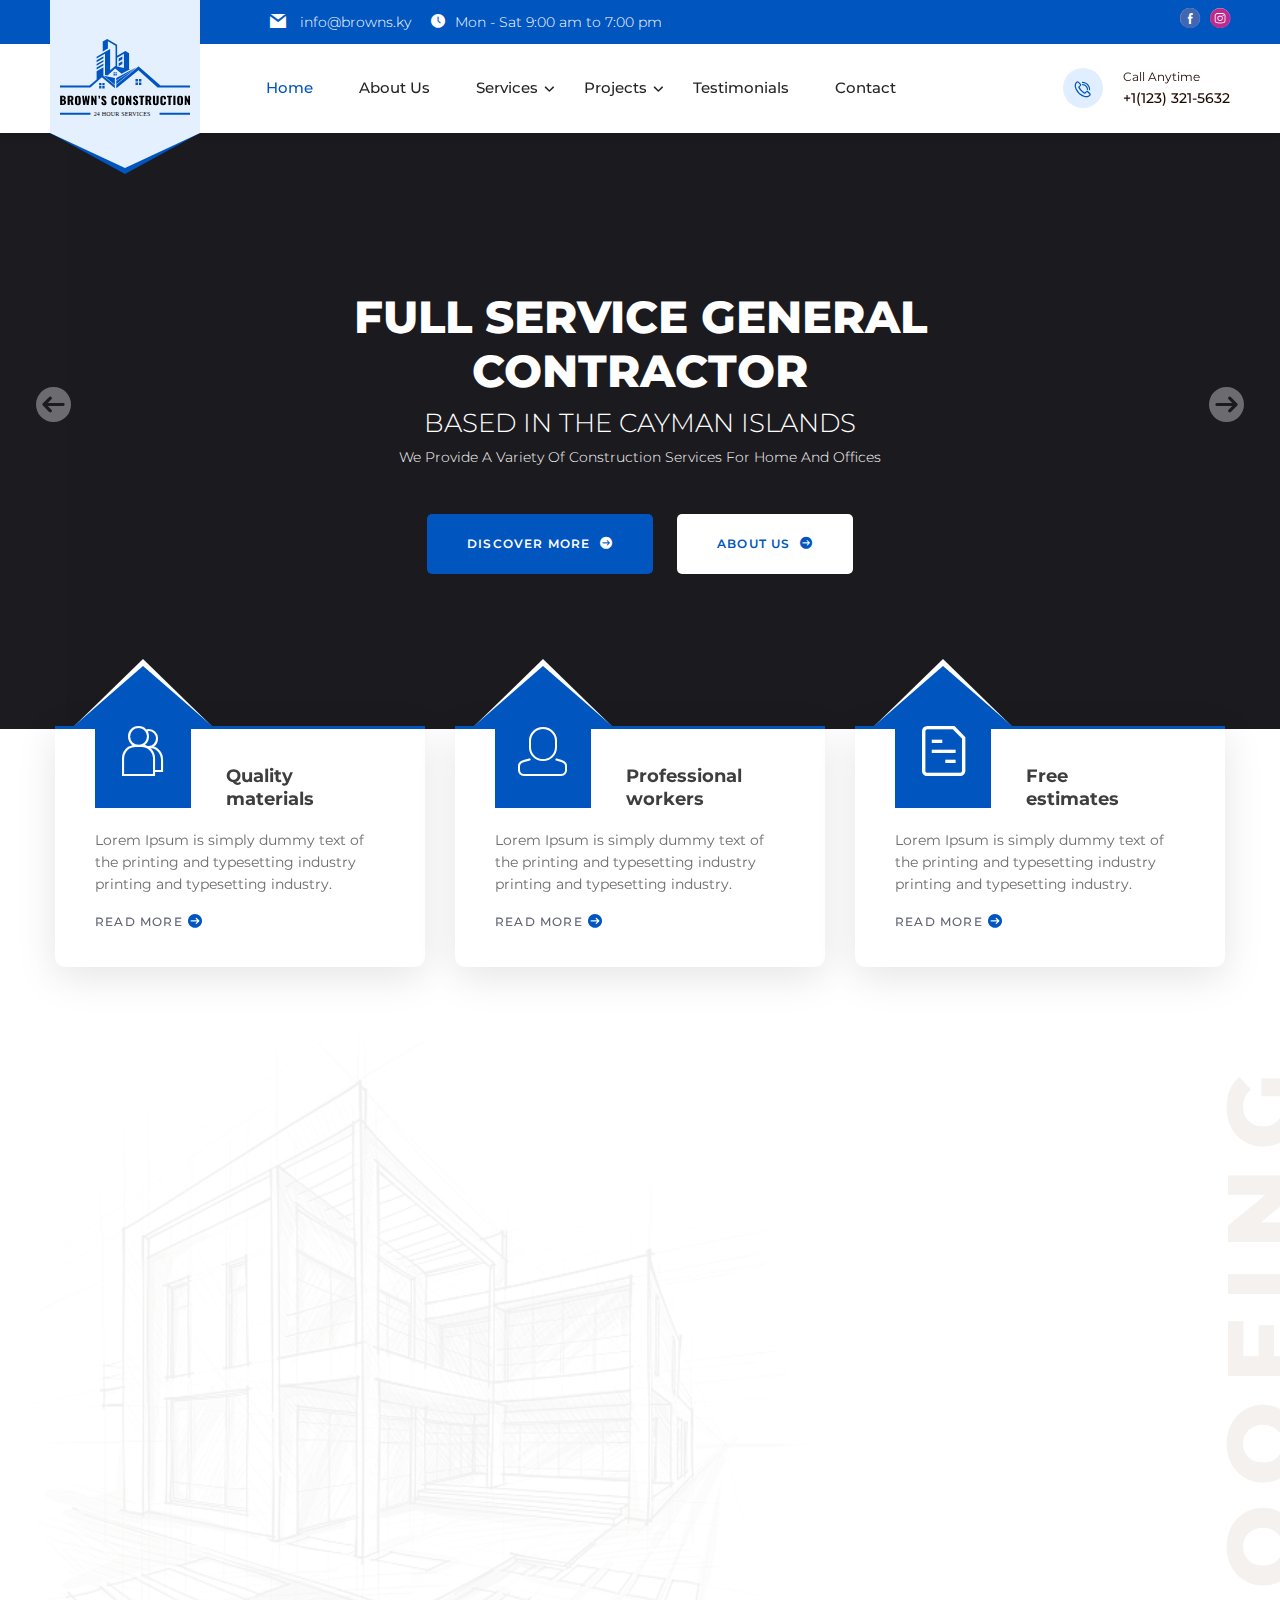
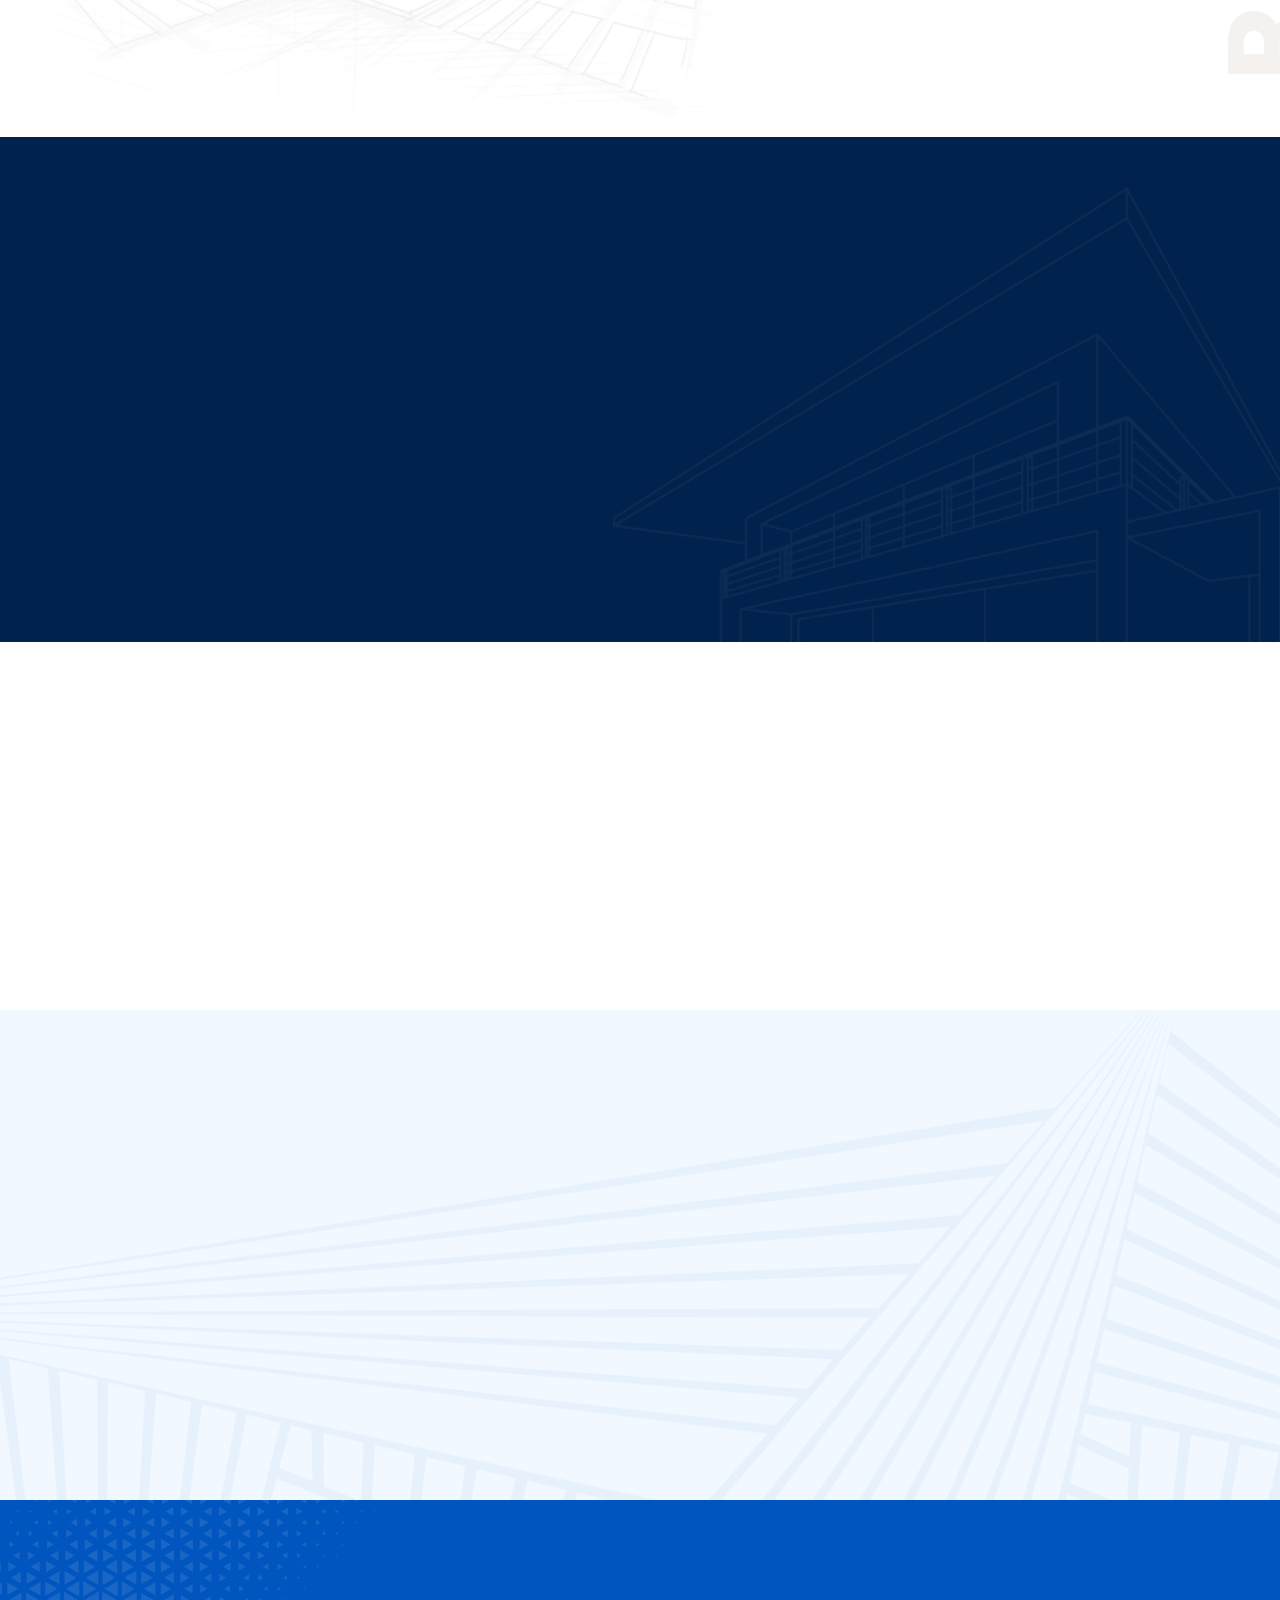
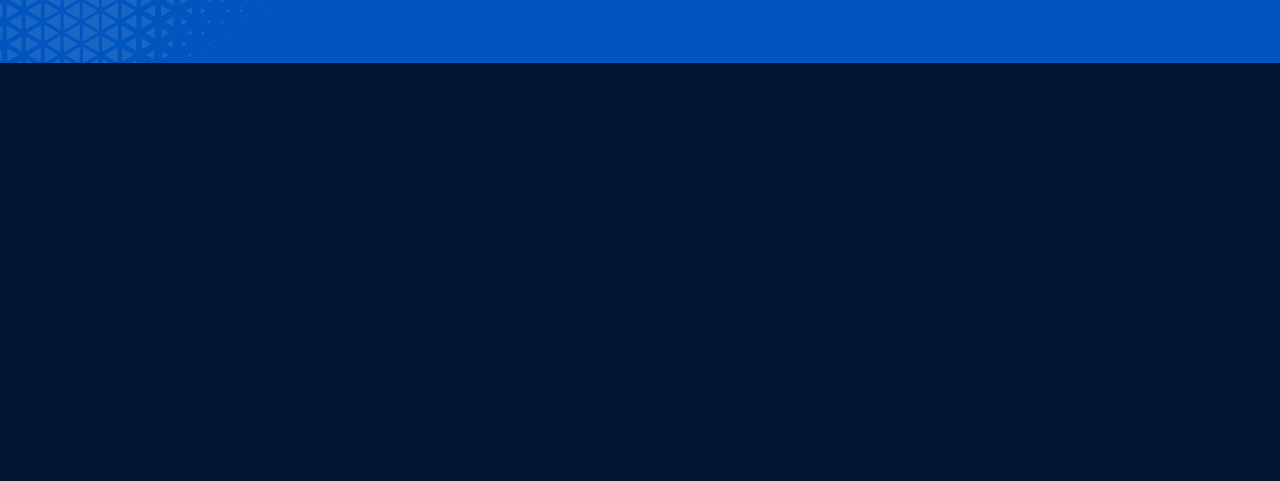
==== commit 59830b85: "Add files via upload" ====
--- a/index.html
+++ b/index.html
@@ -14,6 +14,7 @@
     <link rel="stylesheet" href="assets/css/bootstrap.min.css">
     <link rel="stylesheet" href="assets/css/jquery.bxslider.css">
     <link rel="stylesheet" href="assets/css/frontend-lite.min.css">
+    <link rel="stylesheet" href="assets/css/mobile-menu.css" type="text/css">
     <link rel="" href="assets/css/swiper.min.css">
     <link rel="stylesheet" href="assets/css/owl.carousel.min.css">
     <link rel="stylesheet" href="assets/css/owl.theme.default.min.css">
@@ -23,121 +24,89 @@
 </head>
 
 <body>
-    <div id="page" class="site page-wrapper">
-
-
-        <header class="main-header clearfix">
-            <div class="main-header__logo">
-                <div class="main-header__logo__shape-1"></div>
-                <!-- /.main-header__logo__shape-1 -->
-                <div class="main-header__logo__shape-2"></div>
-                <!-- /.main-header__logo__shape-2 -->
-                <a href="#">
-                    <img loading="lazy" src="assets/images/logo.svg" id="thm-logo" alt="Brown’s Construction">
+    <div id="wrapper" class="wrapper">
+        <header class="main-header" data-aos="fade-down">
+            <div class="container-fluid p-0">
+                <div class="row">
+                    <div class="col-sm-12">
+                        <div class="header-top">
+                            <div class="top-right">
+                                <a href="mailto:info@browns.ky"><i class="icon-mail"></i> info@browns.ky</a>
+                                <a href="#"><i class="icon-clock"></i>Mon - Sat 9:00 am to 7:00 pm</a>
+                            </div>
+                            <div class="top-left">
+                                <ul class="social-link">
+                                    <li><a href=""><i class="icon-facebook"></i></a></li>
+                                    <li><a href=""><i class="icon-instagram"></i></a></li>
+                                </ul>
+                            </div>
+                        </div>
+                    </div>
+                    <div class="col-sm-12">
+                        <div class="header-section">
+                            <div class="logo">
+                                <a href="" title="Brown’s Construction">
+                                    <img src="assets/images/logo.svg" alt="Brown’s Construction">
+                                </a>
+                            </div>
+                            <div class="menu mobile-menu">
+                                <div class="menu_mobile_visibility">
+                                    <a href="" title="Brown’s Construction">
+                                        <img src="assets/images/logo.svg" alt="Brown’s Construction">
+                                    </a>
+                                </div>
+                                <ul>
+                                    <li class="active"><a href="javascript:void(0);" title="Home">Home</a></li>
+                                    <li><a href="javascript:void(0);" title="About Us">About Us</a></li>
+                                    <li class="dropdown">
+                                        <a href="javascript:void(0);" title="Services">Services</a>
+                                        <ul class="sub-menu">
+                                            <li><a href="javascript:void(0);" title="Services">Services</a></li>
+                                            <li><a href="javascript:void(0);" title="Services">Services</a></li>
+                                            <li class="dropdown">
+                                                <a href="javascript:void(0);" title="Services">Services</a>
+                                                <ul class="sub-menu">
+                                                    <li><a href="javascript:void(0);" title="Services">Services</a></li>
+                                                    <li><a href="javascript:void(0);" title="Services">Services</a></li>
+                                                    <li><a href="javascript:void(0);" title="Services">Services</a></li>
+                                                </ul>
+                                            </li>
+                                        </ul>
+                                    </li>
+                                    <li class="dropdown">
+                                        <a href="javascript:void(0);" title="Projects">Projects</a>
+                                        <ul class="sub-menu">
+                                            <li><a href="javascript:void(0);" title="Projects">Projects</a></li>
+                                            <li><a href="javascript:void(0);" title="Projects">Projects</a></li>
+                                        </ul>
+                                    </li>
+                                    <li>
+                                        <a href="" title="Testimonials">Testimonials</a>
+                                    </li>
+                                    <li>
+                                        <a href="" title="Complaints">Contact</a>
+                                    </li>
+                                </ul>
+                                <div class="head_right">
+                                    <div class="call_icon">
+                                        <a href="tel:+11233215632" title="+1(123) 321-5632"><i class="icon-call"></i></a>
+                                    </div>
+                                    <div class="call_num">
+                                        <span>Call Anytime</span>
+                                        <a href="tel:+11233215632" title="+1(123) 321-5632">+1(123) 321-5632</a>
+                                    </div>
+                                </div>
+                            </div>
+                        </div>
+                    </div>
+                </div>
+                <a href="javascript:void(0)" id="nav-mobile-btn">
+                    <span></span>
+                    <span></span>
+                    <span></span>
                 </a>
             </div>
-            <div class="main-header__top">
-                <div class="main-header__top-inner">
-                    <div class="main-header__top-address">
-                        <ul class="list-unstyled main-header__top-address-list ml-0">
-                            <li>
-                                <i class="icon-mail">
-										<span  class="  fas fa-envelope"></span>									</i>
-                                <div class="text">
-                                    <p><a href="mailto:info@browns.ky">info@browns.ky</a></p>
-                                </div>
-                            </li>
-                            <li>
-                                <i class="icon-clock">
-										<span  class="  fas fa-clock"></span>									</i>
-                                <div class="text">
-                                    <p>Mon to Sat: 09:00 am to 05:00 pm</p>
-                                </div>
-                            </li>
-                        </ul>
-                    </div>
-                    <div class="main-header__top-right">
-
-                        <div class="main-header__top-social-box">
-                            <div class="main-header__top-social">
-                                <a class="icon-svg" href="#" target=_blank>
-                                    <i class="icon-facebook"></i> </a>
-                                <a class="icon-svg" href="" target=_blank>
-                                    <i class="icon-instagram"></i> </a>
-                            </div>
-                        </div>
-                    </div>
-                </div>
-            </div>
-            <nav class="main-menu clearfix">
-                <div class="main-menu__wrapper clearfix">
-                    <div class="main-menu__wrapper-inner clearfix">
-                        <div class="main-menu__left">
-                            <div class="main-menu__main-menu-box">
-                                <a href="#" class="mobile-nav__toggler"><i class="fa fa-bars"></i></a>
-                                <div class="menu-menu-1-container">
-                                    <ul id="menu-menu-1" class="main-menu__list">
-                                        <li><a href="#">Home</a></li>
-                                        <li><a href="#">About Us</a></li>
-                                        <li class="dropdown_menu">
-                                            <a href="#">Services</a>
-                                            <ul class="sub-menu">
-                                                <li><a href="#">Services</a></li>
-                                                <li><a href="#">Services</a></li>
-                                                <li><a href="#">Services</a></li>
-                                            </ul>
-                                        </li>
-                                        <li><a href="#">Projects</a></li>
-                                        <li><a href="#">Testimonials</a></li>
-                                        <li><a href="#">Contact</a></li>
-                                    </ul>
-                                </div>
-                            </div>
-                        </div>
-                        <div class="main-menu__right">
-                            <div class="main-menu__call">
-
-                                <div class="main-menu__call-icon">
-                                    <span class="icon-call"></span> </div>
-
-                                <div class="main-menu__call-content">
-                                    <p>Call Anytime</p>
-                                    <a href="tel:+11233215632">+1(123) 321-5632</a>
-                                </div>
-
-                            </div>
-
-                        </div>
-                    </div>
-                </div>
-            </nav>
         </header>
-
-        <div class="stricky-header stricked-menu main-menu">
-            <div class="sticky-header__content"></div>
-            <!-- /.sticky-header__content -->
-        </div>
-        <!-- /.stricky-header -->
-        <div class="mobile-nav__wrapper">
-            <div class="mobile-nav__overlay mobile-nav__toggler"></div>
-            <!-- /.mobile-nav__overlay -->
-            <div class="mobile-nav__content">
-                <span class="mobile-nav__close mobile-nav__toggler"></span>
-
-                <div class="logo-box">
-                    <a href="#">
-                        <img loading="lazy" src="assets/images/logo.svg" id="mobile-thm-logo" alt="Brown’s Construction">
-                    </a>
-                </div>
-                <!-- /.logo-box -->
-                <div class="mobile-nav__container"></div>
-                <!-- /.mobile-nav__container -->
-
-            </div>
-            <!-- /.mobile-nav__content -->
-        </div>
-        <a href="#" data-target="html" class="scroll-to-target scroll-to-top"><i class="fa fa-angle-up"></i></a>
-
         <!-- end of the loop -->
         <!--Main Slider Start-->
         <section class="main-slider clearfix">
@@ -206,13 +175,12 @@
                 </div>
                 <!-- If we need navigation buttons -->
                 <div class="main-slider__nav">
-
                     <div class="swiper-button-prev" id="main-slider__swiper-button-next">
-                        <i class=" icon-left-arrow"></i>
+                        <i class="icon-right-big"></i>
                     </div>
 
                     <div class="swiper-button-next" id="main-slider__swiper-button-prev">
-                        <i class=" icon-right-arrow"></i>
+                        <i class="icon-right-big"></i>
                     </div>
 
                 </div>
@@ -228,7 +196,7 @@
                         <!--Feature One Single Start-->
                         <div class="col-xl-4 col-lg-4 wow fadeInUp" data-wow-delay="100ms">
                             <div class="feature-one__single">
-                                <div class="feature-one__top">
+                                <div class="feature-one__top  wow bounceInUp" data-wow-delay="200ms" data-wow-duration="2000ms">
                                     <div class="feature-one__icon icon-svg-large">
                                         <span class="icon-multiuser"></span> </div>
                                     <div class="feature-one__title-box">
@@ -247,7 +215,7 @@
                         <!--Feature One Single Start-->
                         <div class="col-xl-4 col-lg-4 wow fadeInUp" data-wow-delay="200ms">
                             <div class="feature-one__single">
-                                <div class="feature-one__top">
+                                <div class="feature-one__top  wow bounceInUp" data-wow-delay="200ms" data-wow-duration="2000ms">
                                     <div class="feature-one__icon icon-svg-large">
                                         <span class="icon-user"></span> </div>
                                     <div class="feature-one__title-box">
@@ -266,7 +234,7 @@
                         <!--Feature One Single Start-->
                         <div class="col-xl-4 col-lg-4 wow fadeInUp" data-wow-delay="300ms">
                             <div class="feature-one__single">
-                                <div class="feature-one__top">
+                                <div class="feature-one__top  wow bounceInUp" data-wow-delay="200ms" data-wow-duration="2000ms">
                                     <div class="feature-one__icon icon-svg-large">
                                         <span class="icon-file"></span> </div>
                                     <div class="feature-one__title-box">
@@ -296,7 +264,7 @@
             <div class="container">
                 <div class="row">
                     <div class="col-xl-6">
-                        <div class="about-one__right">
+                        <div class="about-one__right wow slideInLeft" data-wow-delay="100ms" data-wow-duration="2500ms">
                             <div class="section-title text-left">
                                 <span class="section-sub-title">ABOUT Brown’s Construction</span>
                                 <h2 class="section-title__title">We Are Committed To Roofing Excellence
@@ -340,11 +308,11 @@
                     </div>
                     <div class="col-xl-6">
                         <div class="about-one__left">
-                            <div class="about-one__img-box wow slideInLeft" data-wow-delay="100ms" data-wow-duration="2500ms">
-                                <div class="about-one__img">
+                            <div class="about-one__img-box">
+                                <div class="about-one__img wow slideInRight" data-wow-delay="200ms" data-wow-duration="1500ms">
                                     <img src="assets/images/weare_02.png" alt="alt">
                                 </div>
-                                <div class="about-small-img">
+                                <div class="about-small-img wow bounceInUp" data-wow-delay="400ms" data-wow-duration="2500ms">
                                     <img src="assets/images/weare_01.png" alt="alt">
                                     <div class="about-count">
                                         <h3>25</h3>
@@ -368,15 +336,14 @@
                     <div class="row">
                         <div class="col-xl-7 col-lg-6">
                             <div class="services-one__top-left">
-                                <div class="section-title text-left">
-
+                                <div class="section-title text-left wow slideInLeft" data-wow-delay="150ms" data-wow-duration="2500ms">
                                     <span class="section-sub-title">OUR SERVICES</span>
                                     <h2 class="section-title__title">We’re Providing Quality Construction Services</h2>
                                 </div>
                             </div>
                         </div>
                         <div class="col-xl-5 col-lg-6">
-                            <div class="services-one__top-right">
+                            <div class="services-one__top-right wow slideInRight" data-wow-delay="170ms" data-wow-duration="2500ms">
                                 <p class="services-one__top-right-text">
                                     Lorem Ipsum is simply dummy text of the printing and typesetting industry. Lorem Ipsum has been the industry's standard dummy.
                                 </p>
@@ -387,8 +354,8 @@
                 <div class="services-one__bottom">
                     <div class="row">
                         <!--Services One Single Start-->
-                        <div class="col-xl-12 col-lg-12 wow fadeInUp" data-wow-delay="100ms">
-                            <div class="service_slider owl-carousel owl-theme">
+                        <div class="col-xl-12 col-lg-12">
+                            <div class="service_slider owl-carousel owl-theme wow fadeInUp" data-wow-delay="100ms">
                                 <div class="item">
                                     <div class="services-one__single">
                                         <div class="services-one__img">
@@ -471,11 +438,11 @@
                 <div class="row">
                     <div class="col-sm-12">
                         <div class="tetimonial_cont">
-                            <div class="section-title text-left">
+                            <div class="section-title text-left wow slideInLeft" data-wow-delay="200ms" data-wow-duration="2000ms">
                                 <span class="section-sub-title">TESTIMONIALS</span>
                                 <h2 class="section-title__title">What They’re Talking About Company</h2>
                             </div>
-                            <div class="testimonial_slider owl-carousel owl-theme">
+                            <div class="testimonial_slider owl-carousel owl-theme wow slideInRight" data-wow-delay="250ms" data-wow-duration="2500ms">
                                 <div class="item">
                                     <div class="testi-box">
                                         <div class="user_prof">
@@ -578,7 +545,7 @@
             <div class="container">
                 <div class="row">
                     <div class="col-sm-12">
-                        <div class="need_inner">
+                        <div class="need_inner wow fadeInUp" data-wow-delay="100ms" data-wow-duration="2500ms">
                             <div class="title_main">
                                 <span class="small_title">QUALITY ROOFING PROVIDER</span>
                                 <h2 class="title">Need General Contractor?</h2>
@@ -596,7 +563,7 @@
                 <div class="row">
                     <div class="col-sm-12">
                         <div class="footer_inner">
-                            <div class="footer_left">
+                            <div class="footer_left wow slideInLeft" data-wow-delay="100ms" data-wow-duration="2500ms">
                                 <div class="f-logo">
                                     <a href="">
                                         <img src="assets/images/footer-logo.svg" alt="">
@@ -636,7 +603,7 @@
                                     <p>Website Designed & Developed By:<a>WEBNEXTA</a></p>
                                 </div>
                             </div>
-                            <div class="footer_right">
+                            <div class="footer_right wow slideInRight" data-wow-delay="100ms" data-wow-duration="2500ms">
                                 <img src="assets/images/footer_img.png" alt="">
                             </div>
                         </div>
@@ -652,6 +619,7 @@
     <script src="assets/js/owl.carousel.min.js"></script>
     <script src="assets/js/swiper.min.js"></script>
     <script src="assets/js/wow.js"></script>
+    <script src="assets/js/mobile-menu.js"></script>
     <script src="assets/js/frontend-modules.min.js"></script>
     <script src="assets/js/common.js"></script>
 </body>
--- a/assets/css/frontend-lite.min.css
+++ b/assets/css/frontend-lite.min.css
@@ -3375,7 +3375,6 @@
 
 .swiper-button-prev,
 .swiper-container-rtl .swiper-button-next {
-    background-image: url("data:image/svg+xml;charset=utf-8,%3Csvg xmlns='http://www.w3.org/2000/svg' viewBox='0 0 27 44'%3E%3Cpath d='M0 22L22 0l2.1 2.1L4.2 22l19.9 19.9L22 44 0 22z' fill='%23007aff'/%3E%3C/svg%3E");
     left: 10px;
     right: auto
 }
@@ -3392,7 +3391,6 @@
 
 .swiper-button-next,
 .swiper-container-rtl .swiper-button-prev {
-    background-image: url("data:image/svg+xml;charset=utf-8,%3Csvg xmlns='http://www.w3.org/2000/svg' viewBox='0 0 27 44'%3E%3Cpath d='M27 22L5 44l-2.1-2.1L22.8 22 2.9 2.1 5 0l22 22z' fill='%23007aff'/%3E%3C/svg%3E");
     right: 10px;
     left: auto
 }
--- a/assets/css/mobile-menu.css
+++ b/assets/css/mobile-menu.css
@@ -0,0 +1,359 @@
+#nav-mobile-btn {
+    border: 0 none;
+    border-radius: 4px;
+    color: #fff;
+    font-size: 30px;
+    line-height: 1;
+    padding: 0;
+    position: absolute;
+    right: 15px;
+    text-align: center;
+    top: 38px;
+    transition: all 0.3s ease 0s;
+    -webkit-transition: all 0.3s ease 0s;
+    z-index: 99;
+}
+
+#nav-mobile-btn span {
+    height: 4px;
+    width: 30px;
+    background-color: #0055BF;
+    display: flex;
+    flex-direction: column;
+    border-radius: 50px;
+}
+
+#nav-mobile-btn span+span {
+    margin-top: 5px;
+}
+
+.nav-mobile {
+    background: #000;
+    height: 100%;
+    left: 0;
+    overflow: auto;
+    padding: 0;
+    position: fixed;
+    top: 0;
+    transform: translate3d(-100%, 0px, 0px);
+    -webkit-transform: translate3d(-100%, 0px, 0px);
+    transition: all 0.2s ease 0s;
+    -webkit-transition: all 0.2s ease 0s;
+    visibility: visible;
+    width: 280px;
+    z-index: 99999;
+}
+
+.nav-mobile>i {
+    border-radius: 4px;
+    color: rgba(0, 0, 0, .6);
+    cursor: pointer;
+    font-size: 24px;
+    height: 30px;
+    line-height: 28px;
+    position: absolute;
+    right: 15px;
+    text-align: center;
+    top: 22px;
+    transition: all 0.5s ease 0s;
+    -webkit-transition: all 0.5s ease 0s;
+    width: 30px;
+    color: #337ab7;
+    background: #f7f7f7;
+}
+
+.nav-mobile h2 {
+    color: #0055BF;
+    font-size: 24px;
+    margin: 10px 0 15px;
+    text-align: left;
+    text-transform: uppercase;
+    padding-left: 15px;
+    font-family: 'Nunito Sans', sans-serif;
+}
+
+.nav-mobile h2 i {
+    font-size: 21px;
+    margin-right: 10px;
+}
+
+.menu_mobile_visibility a {
+    display: flex;
+    flex-wrap: wrap;
+    align-items: center;
+    justify-content: center;
+}
+
+.nav-mobile a:hover,
+.nav-mobile a.active {
+    color: #060301;
+    background: none !important;
+    text-decoration: none;
+}
+
+.nav-mobile a:focus {
+    text-decoration: none;
+}
+
+.nav-mobile ul {
+    list-style: outside none none;
+}
+
+.nav-mobile>ul li>a {
+    display: inline-block;
+    font-size: 14px;
+    margin: 10px 0;
+    padding: 0;
+    text-shadow: none;
+    background: none !important;
+    width: 100%;
+    color: #fff;
+}
+
+.nav-mobile .nav-header {
+    font-size: 16px;
+    color: #fff;
+    margin: 5px 0
+}
+
+.nav-mobile>ul li>a .caret {
+    color: #fff;
+    float: right;
+    margin: 8px 15px 0 0
+}
+
+.nav-mobile .dropdown-mobile li a {
+    text-transform: none;
+    font-size: 14px;
+    margin: 5px 0
+}
+
+.nav-mobile>ul>li {
+    margin-bottom: 20px;
+    padding-left: 10px;
+}
+
+.nav-mobile>ul ul {
+    border-left: 1px solid rgba(255, 255, 255, 0.5);
+    margin: 0;
+}
+
+.nav-mobile::after {
+    background: rgba(0, 0, 0, .5);
+    content: "";
+    display: none;
+    height: 100%;
+    opacity: 1;
+    position: absolute;
+    right: 0;
+    top: 0;
+    transition: opacity 0.2s ease 0s;
+    -webkit-transition: opacity 0.2s ease 0s;
+    width: 100%;
+}
+
+.nav-mobile.open {
+    transform: translate3d(0px, 0px, 0px);
+    -webkit-transform: translate3d(0px, 0px, 0px);
+    -moz-transform: translate3d(0px, 0px, 0px);
+    transition: all 0.2s ease 0s;
+    -webkit-transition: all 0.2s ease 0s;
+    -moz-transition: all 0.2s ease 0s;
+    visibility: visible;
+    background: #337ab7;
+}
+
+.nav-mobile.open::after {
+    height: 100%;
+    opacity: 0;
+    transition: opacity 0.2s ease 0s, width 0.1s ease 0.5s, height 0.1s ease 0.5s;
+    -webkit-transition: opacity 0.2s ease 0s, width 0.1s ease 0.5s, height 0.1s ease 0.2s;
+    width: 0;
+}
+
+#nav-mobile-btn,
+.nav-mobile {
+    display: none;
+}
+
+#wrapper.open {
+    overflow: hidden;
+    transition: all 0.2s ease 0s;
+    -webkit-transition: all 0.2s ease 0s;
+    -moz-transition: all 0.2s ease 0s;
+    position: fixed;
+}
+
+#wrapper {
+    width: 100%;
+    height: 100%;
+    overflow: hidden;
+}
+
+.wrapper.open:before {
+    position: absolute;
+    left: 0;
+    right: 0;
+    top: 0;
+    bottom: 0;
+    background: rgba(0, 0, 0, 0.5);
+    z-index: 999;
+    content: "";
+}
+
+#wrapper.open::after {
+    height: 100%;
+    opacity: 1;
+    transition: all 0.2s ease 0s;
+    -ms-transition: all 0.2s ease 0s;
+    -webkit-transition: all 0.2s ease 0s;
+    width: 100%;
+}
+
+#wrapper::after {
+    background: rgba(0, 0, 0, 0) none repeat scroll 0 0;
+    content: "";
+    height: 0;
+    opacity: 0;
+    position: absolute;
+    right: 0;
+    top: 0;
+    transition: opacity 0.2s ease 0s, width 0.2s ease 0.5s, height 0.1s ease 0.2s;
+    width: 0;
+    z-index: 1002;
+}
+
+@media(max-width:1199px) {
+    #wrapper.open .main-header {
+        z-index: 999;
+        background: rgba(0, 0, 0, .5);
+    }
+    #wrapper.open #nav-mobile-btn span {
+        background: #ffffff;
+        transition: all 0.2s ease 0s;
+        -webkit-transition: all 0.2s ease 0s;
+        -moz-transition: all 0.2s ease 0s;
+    }
+    #wrapper.open #nav-mobile-btn span:nth-child(1) {
+        -webkit-transform: rotate(45deg) translateY(6px);
+        -ms-transform: rotate(45deg) translateY(6px);
+        transform: rotate(45deg) translateY(6px);
+    }
+    #wrapper.open #nav-mobile-btn span:nth-child(2) {
+        -webkit-transform: rotate(-45deg) translateY(-6px);
+        -ms-transform: rotate(-45deg) translateY(-6px);
+        transform: rotate(-45deg) translateY(-6px);
+    }
+    #wrapper.open #nav-mobile-btn span:nth-child(3) {
+        display: none;
+    }
+}
+
+
+/*mobile sub menu*/
+
+.menu_mobile_visibility {
+    display: none;
+}
+
+@media (max-width: 1199px) {
+    .mobile-menu {
+        display: none;
+    }
+    .nav-mobile h2 {
+        display: none;
+    }
+    #nav-mobile-btn,
+    .nav-mobile {
+        display: block;
+    }
+    .menu_mobile_visibility {
+        display: block;
+        padding: 10px;
+        text-align: center;
+        background: #ffffff;
+        margin: auto;
+    }
+    .nav-mobile ul li a:hover,
+    .nav-mobile ul li.current>a {
+        background-color: transparent;
+    }
+    .nav-mobile ul li {
+        margin: 0;
+        padding: 0;
+        border-width: 1px 0 0 0;
+        border-style: solid;
+        border-color: rgba(255, 255, 255, .5);
+        clear: both;
+    }
+    .nav-mobile ul li a {
+        padding: 10px 15px;
+        margin: 0;
+    }
+    .is-open-a>a {
+        float: left;
+        width: calc(100% - 40px) !important;
+        border-width: 0 1px 0 0;
+        border-style: solid;
+        border-color: rgba(255, 255, 255, 0) rgba(255, 255, 255, .25) rgba(255, 255, 255, 0) rgba(255, 255, 255, 0);
+    }
+    .is-open {
+        position: relative !important;
+        z-index: 99;
+        float: right;
+        width: 40px !important;
+        height: 40px !important;
+        top: 0 !important;
+    }
+    .is-open:before {
+        position: absolute;
+        content: "\e900";
+        color: #0055BF;
+        font-family: 'icomoon';
+        left: 0;
+        right: 0;
+        text-align: center;
+        line-height: 40px;
+        font-size: 20px;
+    }
+    .is-close {
+        transform: rotate(180deg);
+    }
+    .nav-mobile .is-open.is-close:after {
+        content: none;
+    }
+    .nav-mobile ul li ul {
+        display: none;
+        min-height: auto!important;
+        clear: both;
+    }
+    .nav-mobile .is-open.is-close~ul {
+        display: block;
+        padding: 0;
+    }
+    .nav-mobile ul li ul li {
+        padding: 0;
+    }
+    .nav-mobile ul li .sub-menu li a {
+        padding-left: 30px;
+    }
+    .nav-mobile ul li ul li a {
+        padding: 10px 15px;
+        margin: 0;
+        display: block;
+        font-size: 12px;
+        color: #f2f2f2;
+        position: relative;
+    }
+    .nav-mobile ul li ul li a::after {
+        position: absolute;
+        content: '';
+        background: #f2f2f2;
+        left: 10px;
+        height: 1px;
+        width: 8px;
+        top: 0;
+        bottom: 0;
+        margin: auto;
+    }
+}--- a/assets/css/style.css
+++ b/assets/css/style.css
@@ -259,7 +259,7 @@
 .blog-details__content .wp-block-button a:hover {
     background-color: #0055BF;
     border-color: #0055BF;
-    color: var(--roofsie-white, #ffffff);
+    color: var(--roofsie-#ffffff, #ffffff);
 }
 
 .blog-details__content .wp-block-button a {
@@ -804,7 +804,7 @@
 .sidebar__single select {
     width: 100%;
     height: 70px;
-    background-color: var(--roofsie-white, #ffffff);
+    background-color: var(--roofsie-#ffffff, #ffffff);
     border: 1px solid var(--roofsie-bdr-color, #e3e3e3);
     outline: none;
     color: #6c6b6f;
@@ -956,13 +956,13 @@
 .sidebar .widget .wp-block-tag-cloud a:hover,
 .sidebar__single .tagcloud a:hover,
 .sidebar__single .wp-block-tag-cloud a:hover {
-    color: var(--roofsie-white, #ffffff);
+    color: var(--roofsie-#ffffff, #ffffff);
     background: #0055BF;
 }
 
 .sidebar .widget .wp-block-search input[type="search"],
 .sidebar__single .wp-block-search input[type="search"] {
-    background-color: var(--roofsie-white, #ffffff);
+    background-color: var(--roofsie-#ffffff, #ffffff);
     height: 70px;
     font-weight: 400;
     padding-left: 25px;
@@ -976,10 +976,10 @@
 .sidebar__single .wp-block-search .wp-block-search__button {
     padding: 15px 20px;
     text-transform: capitalize;
-    color: var(--roofsie-white, #ffffff);
+    color: var(--roofsie-#ffffff, #ffffff);
     background-color: #1c1b1f;
     line-height: 1;
-    fill: var(--roofsie-white, #ffffff);
+    fill: var(--roofsie-#ffffff, #ffffff);
     border-radius: 0;
     margin-left: 0;
     transition: all 500ms ease;
@@ -988,8 +988,8 @@
 .sidebar .widget .wp-block-search .wp-block-search__button:hover,
 .sidebar__single .wp-block-search .wp-block-search__button:hover {
     background-color: #0055BF;
-    color: var(--roofsie-white, #ffffff);
-    fill: var(--roofsie-white, #ffffff);
+    color: var(--roofsie-#ffffff, #ffffff);
+    fill: var(--roofsie-#ffffff, #ffffff);
 }
 
 .sidebar .widget:last-child,
@@ -1033,7 +1033,7 @@
 .sidebar .widget .calendar_wrap .wp-calendar-table thead th,
 .sidebar__single .calendar_wrap .wp-calendar-table thead th {
     text-align: center;
-    color: var(--roofsie-white, #ffffff);
+    color: var(--roofsie-#ffffff, #ffffff);
     font-weight: 400;
     font-size: 18px;
     border: none;
@@ -1210,7 +1210,7 @@
 .sidebar__single.widget_recent_comments ul li::before {
     height: 45px;
     width: 45px;
-    background-color: var(--roofsie-white, #ffffff);
+    background-color: var(--roofsie-#ffffff, #ffffff);
     border-radius: 50%;
     font-size: 15px;
     display: flex;
@@ -1231,7 +1231,7 @@
 .sidebar__single.widget_recent_entries ul:hover::before,
 .sidebar__single.widget_recent_comments ul:hover::before {
     background-color: var(--roofsie-primary, #f4f1ee);
-    color: var(--roofsie-white, #ffffff);
+    color: var(--roofsie-#ffffff, #ffffff);
 }
 
 .sidebar .widget.widget_recent_entries li,
@@ -1454,7 +1454,7 @@
 .sidebar .widget.widget_recent_comments ul li:hover::before,
 .sidebar__single.widget_recent_comments ul li:hover::before {
     background-color: #0055BF;
-    color: var(--roofsie-white, #ffffff);
+    color: var(--roofsie-#ffffff, #ffffff);
 }
 
 .sidebar .widget input[type=email],
@@ -3325,8 +3325,8 @@
     --roofsie-reey-font: "reeyregular";
     --roofsie-gray: #6c6b6f;
     --roofsie-gray-rgb: 108, 107, 111;
-    --roofsie-white: #ffffff;
-    --roofsie-white-rgb: 255, 255, 255;
+    --roofsie-#ffffff: #ffffff;
+    --roofsie-#ffffff-rgb: 255, 255, 255;
     --roofsie-base: #0055BF;
     --roofsie-base-rgb: 255, 79, 71;
     --roofsie-black: #1c1b1f;
@@ -3581,8 +3581,8 @@
 .section-title__title {
     margin: 0;
     color: #1c1b1f;
-    font-size: 48px;
-    line-height: 140%;
+    font-size: 40px;
+    line-height: 120%;
     font-weight: 600;
 }
 
@@ -3678,677 +3678,405 @@
 }
 
 
-/* scroll to top */
-
-.scroll-to-top {
-    display: inline-block;
-    width: 45px;
-    height: 45px;
-    background: #0055BF;
-    position: fixed;
-    bottom: 40px;
-    right: 40px;
-    z-index: 99;
-    text-align: center;
-    -webkit-transition: all 0.4s ease;
-    transition: all 0.4s ease;
-    display: none;
-    border-radius: 50%;
-    transition: all 0.4s ease;
-}
-
-.scroll-to-top i {
-    color: #ffffff;
-    font-size: 18px;
-    line-height: 45px;
-}
-
-.scroll-to-top:hover {
-    background-color: #1c1b1f;
-}
-
-.scroll-to-top:hover i {
-    color: #fff;
-}
-
-
 /*--------------------------------------------------------------
 # Navigations One
 --------------------------------------------------------------*/
 
+
+/*Header fixed css*/
+
+.fixed .header-section .menu .sub-menu li {
+    padding: 0;
+}
+
+
+/*Heder fixed css end*/
+
 .main-header {
     position: relative;
-    display: block;
-    width: 100%;
-    background: transparent;
-    -webkit-transition: all 500ms ease;
-    transition: all 500ms ease;
-    z-index: 99;
-    position: relative;
-}
-
-.main-header.default {
-    display: flex;
-    align-items: center;
-}
-
-.main-header__logo {
-    position: absolute;
-    top: 0;
-    left: 60px;
-    z-index: 2;
-    display: flex;
-    justify-content: center;
-    padding-top: 25px;
-    width: 150px;
-    height: 166px;
-}
-
-.main-header__logo__shape-1 {
-    position: absolute;
-    top: 0;
-    left: 0;
-    background-color: #E5F0FF;
-    width: 100%;
-    height: 94px;
-    z-index: 2;
-}
-
-.main-header__logo__shape-1::before {
-    content: '';
-    position: absolute;
-    left: 0px;
-    top: 100%;
-    width: 100%;
-    height: 63px;
-    background-color: #E5F0FF;
-    clip-path: polygon(0 0, 50% 100%, 100% 0);
-}
-
-.main-header__logo__shape-2 {
-    position: absolute;
-    top: 53px;
+    z-index: 9999;
     left: 0;
     right: 0;
-    text-align: center;
-    width: 100%;
-    height: 57px;
-    z-index: 1;
-}
-
-.main-header__logo__shape-2::before {
-    content: '';
-    position: absolute;
-    left: 0px;
-    top: 42px;
-    width: 100%;
-    height: 70px;
-    background-color: #0055BF;
-    clip-path: polygon(0 0, 50% 100%, 100% 0);
-}
-
-.main-header__logo a>img {
-    image-rendering: -moz-crisp-edges;
-    image-rendering: -o-crisp-edges;
-    image-rendering: -webkit-optimize-contrast;
-    image-rendering: crisp-edges;
-    -ms-interpolation-mode: nearest-neighbor;
-    -webkit-backface-visibility: hidden;
-    backface-visibility: hidden;
-    -ms-transform: translateZ(0);
-    -webkit-transform: translateZ(0);
-    transform: translateZ(0);
-    position: relative;
-    z-index: 3;
-}
-
-.default .main-header__logo {
-    display: block;
-    padding: 15px 0;
-    float: left;
-    position: relative;
-    left: 0;
-    width: auto;
-    height: auto;
-}
-
-.default .main-header__logo h1 {
-    text-transform: capitalize;
-    font-size: 38px;
-    font-weight: 800;
-}
-
-.main-header__top {
-    position: relative;
-    display: block;
-    background-color: #0055BF;
-    padding-left: 260px;
-    padding-right: 60px;
-    padding-top: 13px;
-    padding-bottom: 13px;
-}
-
-.main-header__top-inner {
-    position: relative;
+    top: 0;
+    background: #fff;
+    -webkit-box-shadow: 0 5px 5px rgba(0, 0, 0, .1);
+    -khtml-box-shadow: 0 5px 5px rgba(0, 0, 0, .1);
+    -moz-box-shadow: 0 5px 5px rgba(0, 0, 0, .1);
+    -ms-box-shadow: 0 5px 5px rgba(0, 0, 0, .1);
+    -o-box-shadow: 0 5px 5px rgba(0, 0, 0, .1);
+    box-shadow: 0 5px 5px rgba(0, 0, 0, .1);
+}
+
+.main-header .header-top {
+    padding: 7px 100px 7px 280px;
+    background: #0055BF;
+}
+
+.main-header .header-top {
     display: flex;
     align-items: center;
     justify-content: space-between;
 }
 
-.main-header__top-address {
-    position: relative;
-    display: block;
-}
-
-.main-header__top-address-list {
-    position: relative;
+.main-header .header-top .top-left {
     display: flex;
     align-items: center;
 }
 
-.main-header__top-address-list li {
-    position: relative;
+.main-header .header-top .social-link {
+    display: flex;
+}
+
+.main-header .header-top .top-right {
     display: flex;
     align-items: center;
 }
 
-.main-header__top-address-list li+li {
-    margin-left: 35px;
-}
-
-.main-header__top-address-list li .icon {
-    position: relative;
-    display: flex;
-    align-items: center;
-    position: relative;
-    top: 2px;
-}
-
-.main-header__top-address-list li i {
-    font-size: 15px;
-    color: #ffffff;
-}
-
-.main-header__top-address-list li .text {
-    margin-left: 10px;
-}
-
-.main-header__top-address-list li .text p {
+.main-header .header-top .top-right a {
     font-size: 14px;
     color: #ffffff;
     font-weight: 300;
-    line-height: 15px;
-}
-
-.main-header__top-address-list li .text p a {
+}
+
+.main-header .header-top .top-right a+a {
+    margin-left: 20px;
+}
+
+.main-header .header-top .top-right a i {
+    margin-right: 10px;
+}
+
+.main-header .header-top .social-link li a i {
+    background: #ffffff;
+    border-radius: 20px;
+    font-size: 20px;
+}
+
+.main-header .header-top .social-link li+li {
+    margin-left: 10px;
+}
+
+.main-header .header-top .top-right p {
+    margin: 0;
+    font-size: 14px;
     color: #ffffff;
-    -webkit-transition: all 500ms ease;
-    transition: all 500ms ease;
-}
-
-.main-header__top-address-list li .text p a:hover {
+}
+
+.header-section {
+    position: relative;
+    padding: 5px 100px;
+    display: flex;
+    align-items: center;
+    justify-content: space-between;
+}
+
+.header-section .show-mobile-num {
+    margin: 0 50px 0 0;
+    display: none;
+}
+
+.header-section .logo {
+    max-width: 150px;
+    position: relative;
+    z-index: 1;
+    width: 100%;
+}
+
+.header-section .logo::before {
+    position: absolute;
+    content: '';
+    left: 0;
+    right: 0;
+    bottom: 0;
+    top: -50px;
+    background: #E5F0FF;
+    z-index: -1;
+    width: 150px;
+    height: 134px;
+}
+
+.header-section .logo::after {
+    position: absolute;
+    content: '';
+    left: 0;
+    right: 0;
+    top: 84px;
+    clip-path: polygon(0 0, 50% 100%, 100% 0);
+    background: #E5F0FF;
+    bottom: auto;
+    z-index: -1;
+    height: 35px;
+}
+
+.header-section .logo a {
+    display: block;
+    text-align: center;
+    position: relative;
+    top: -10px;
+}
+
+.header-section .logo a:after {
+    position: absolute;
+    content: '';
+    left: 0;
+    right: 0;
+    top: 94px;
+    clip-path: polygon(0 0, 50% 100%, 100% 0);
+    background: #0055BF;
+    bottom: auto;
+    z-index: -1;
+    height: 41px;
+}
+
+.header-section .logo a .logo-head {
+    max-width: 116px;
+}
+
+.header-section .logo a .flag-logo {
+    max-width: 35px;
+    margin-left: 5px;
+    max-height: 30px;
+}
+
+.header-section .logo a .logo-text {
+    font-size: 9px;
     color: #0055BF;
-}
-
-.main-header__top-right {
-    position: relative;
+    font-weight: 600;
+    line-height: 100%;
+    padding-top: 5px;
+}
+
+.header-section .menu ul li {
+    display: inline-block;
+}
+
+.header-section .menu ul li+li {
+    margin-left: 30px;
+}
+
+.header-section .menu ul li a {
+    font-size: 15px;
+    text-transform: capitalize;
+    color: #242424;
+    font-weight: 500;
+    text-decoration: none;
+    position: relative;
+    font-family: 'Montserrat', sans-serif;
+    padding: 0 6px;
+}
+
+.header-section .menu ul li.active>a {
+    color: #0055BF;
+    position: relative;
+}
+
+.menu ul .sub-menu li+li {
+    margin-left: 0;
+}
+
+@media (min-width: 1200px) {
+    .header-section .menu {
+        display: flex;
+        align-items: center;
+        width: 100%;
+        justify-content: space-between;
+        padding-left: 60px;
+    }
+    .fixed.main-header {
+        position: fixed;
+        -webkit-animation: smoothScroll .5s forwards;
+        -khtml-animation: smoothScroll .5s forwards;
+        -moz-animation: smoothScroll .5s forwards;
+        -ms-animation: smoothScroll .5s forwards;
+        -o-animation: smoothScroll .5s forwards;
+        animation: smoothScroll .5s forwards;
+    }
+    .fixed.main-header .header-top {
+        display: none;
+    }
+    @keyframes smoothScroll {
+        0% {
+            -webkit-transform: translateY(-100px);
+            -khtml-transform: translateY(-100px);
+            -moz-transform: translateY(-100px);
+            -ms-transform: translateY(-100px);
+            -o-transform: translateY(-100px);
+            transform: translateY(-100px);
+        }
+        100% {
+            -webkit-transform: translateY(0);
+            -khtml-transform: translateY(0);
+            -moz-transform: translateY(0);
+            -ms-transform: translateY(0);
+            -o-transform: translateY(0);
+            transform: translateY(0);
+        }
+    }
+    .header-section .menu ul li a:hover {
+        color: #0055BF;
+    }
+    .menu ul .sub-menu {
+        display: initial;
+        position: absolute;
+        padding: 13px 0 0;
+        opacity: 0;
+        visibility: hidden;
+        left: 0;
+        top: 42px;
+        text-align: left;
+        -webkit-transition: all 0.2s ease-in-out;
+        -khtml-transition: all 0.2s ease-in-out;
+        -moz-transition: all 0.2s ease-in-out;
+        -ms-transition: all 0.2s ease-in-out;
+        -o-transition: all 0.2s ease-in-out;
+        transition: all 0.2s ease-in-out;
+        list-style: none;
+        -webkit-transform: scaleY(0);
+        -ms-transform: scaleY(0);
+        -o-transform: scaleY(0);
+        transform: scaleY(0);
+    }
+    .menu ul li:hover>.sub-menu {
+        display: inherit;
+        opacity: 1;
+        visibility: visible;
+        -webkit-transform: scaleY(1);
+        -ms-transform: scaleY(1);
+        -o-transform: scaleY(1);
+        transform: scaleY(1);
+    }
+    .menu>ul .sub-menu .sub-menu {
+        top: 0!important;
+        left: 180px;
+        padding: 0;
+    }
+    .menu ul .sub-menu li {
+        padding: 0;
+        margin: 0px;
+        width: 180px;
+        float: none;
+        display: list-item;
+        position: relative;
+        background-color: #000000;
+        -webkit-box-shadow: 0 16px 24px 2px rgba(0, 0, 0, 0.03), 0 6px 30px 5px rgba(0, 0, 0, 0.03), 0 8px 10px -5px rgba(0, 0, 0, 0.03);
+        -khtml-box-shadow: 0 16px 24px 2px rgba(0, 0, 0, 0.03), 0 6px 30px 5px rgba(0, 0, 0, 0.03), 0 8px 10px -5px rgba(0, 0, 0, 0.03);
+        -moz-box-shadow: 0 16px 24px 2px rgba(0, 0, 0, 0.03), 0 6px 30px 5px rgba(0, 0, 0, 0.03), 0 8px 10px -5px rgba(0, 0, 0, 0.03);
+        -ms-box-shadow: 0 16px 24px 2px rgba(0, 0, 0, 0.03), 0 6px 30px 5px rgba(0, 0, 0, 0.03), 0 8px 10px -5px rgba(0, 0, 0, 0.03);
+        -o-box-shadow: 0 16px 24px 2px rgba(0, 0, 0, 0.03), 0 6px 30px 5px rgba(0, 0, 0, 0.03), 0 8px 10px -5px rgba(0, 0, 0, 0.03);
+        box-shadow: 0 16px 24px 2px rgba(0, 0, 0, 0.03), 0 6px 30px 5px rgba(0, 0, 0, 0.03), 0 8px 10px -5px rgba(0, 0, 0, 0.03);
+    }
+    .menu ul .sub-menu li a {
+        display: block;
+        padding: 12px 10px;
+        font-size: 13px;
+        font-weight: 600;
+        line-height: 150%;
+        color: #ffffff;
+        border-bottom: 1px solid rgb(223 223 223 / 10%);
+    }
+    .menu>ul .sub-menu .dropdown>a:after {
+        position: absolute;
+        content: '\e910';
+        font-family: icomoon!important;
+        right: 8px;
+        top: 11px;
+        font-size: 10px;
+    }
+    .menu ul .sub-menu li a.active {
+        color: #fff;
+        background-color: #b4d51b;
+    }
+    .menu ul .sub-menu li a:hover {
+        color: #fff;
+        background-color: #0055BF;
+    }
+    .menu>ul>.dropdown>a:after {
+        display: inline-block;
+        position: absolute;
+        content: "\e900";
+        top: 4px;
+        right: -12px;
+        font-family: icomoon!important;
+        font-size: 14px;
+        font-weight: 600;
+        line-height: 100%;
+    }
+}
+
+.header-section .head_right {
     display: flex;
     align-items: center;
 }
 
-.main-header__top-social-box {
-    margin-left: 35px;
-}
-
-.main-header__top-social {
-    position: relative;
-    display: flex;
-    align-items: center;
-}
-
-.main-header__top-social a {
-    position: relative;
-    display: flex;
-    align-items: center;
-    font-size: 20px;
-    color: #ffffff;
-    -webkit-transition: all 500ms ease;
-    transition: all 500ms ease;
-}
-
-.main-header__top-social a i {
-    background: #fff;
-    line-height: 14px;
-    border-radius: 100%;
-}
-
-.main-header__top-social a:hover {
-    color: #0055BF;
-}
-
-.main-header__top-social a+a {
-    margin-left: 10px;
-}
-
-.main-menu {
-    position: relative;
-    display: block;
-}
-
-.default .main-menu {
-    margin-left: auto;
-}
-
-.main-menu__wrapper {
-    position: relative;
-    display: block;
-}
-
-.main-menu__wrapper-inner {
-    display: block;
-    padding-left: 260px;
-    padding-right: 60px;
-}
-
-.default .main-menu__wrapper-inner {
-    padding-right: 0;
-    padding-left: 0;
-}
-
-.default .main-menu__left {
-    float: right;
-}
-
-.main-menu__left {
-    display: block;
-    float: left;
-}
-
-.main-menu__main-menu-box {
-    display: block;
-}
-
-.main-menu__right {
-    position: relative;
-    display: flex;
-    float: right;
-    align-items: center;
-    padding: 20px 0;
-}
-
-.main-menu__call {
-    position: relative;
-    display: flex;
-    align-items: center;
-    margin-right: 60px;
-    padding: 5px 0;
-}
-
-.main-menu__call-icon {
-    position: relative;
+.header-section .head_right .call_icon a {
+    display: inline-block;
     height: 40px;
     width: 40px;
-    border-radius: 50%;
-    display: flex;
-    align-items: center;
-    justify-content: center;
-    color: #0055BF;
-    background-color: #E1EEFF;
-    font-size: 16px;
-    -webkit-transition: all 500ms ease;
-    transition: all 500ms ease;
-}
-
-.main-menu__call-icon:hover {
-    background-color: #0055BF;
-    color: #ffffff;
-}
-
-.main-menu__call-content {
-    position: relative;
-    margin-left: 10px;
-    top: 2px;
-}
-
-.main-menu__call-content a {
-    font-size: 16px;
-    font-weight: 600;
-    color: #1c1b1f;
-    display: inline-block;
-    -webkit-transition: all 500ms ease;
-    transition: all 500ms ease;
-}
-
-.main-menu__call-content a:hover {
-    color: #0055BF;
-}
-
-.main-menu__call-content p {
-    font-size: 13px;
-    line-height: 13px;
-}
-
-.main-menu__search {
-    font-size: 24px;
-    color: #1c1b1f;
-    -webkit-transition: all 500ms ease;
-    transition: all 500ms ease;
-}
-
-.main-menu__search:hover {
-    color: #0055BF;
-}
-
-.stricky-header .main-menu__wrapper-inner {
-    padding-left: 60px;
-}
-
-.main-menu .main-menu__list,
-.main-menu .main-menu__list>li>ul,
-.main-menu .main-menu__list>li>ul>li>ul,
-.stricky-header .main-menu__list,
-.stricky-header .main-menu__list>li>ul,
-.stricky-header .main-menu__list>li>ul>li>ul {
-    margin: 0;
-    padding: 0;
-    list-style-type: none;
-    -webkit-box-align: center;
-    -ms-flex-align: center;
-    align-items: center;
-    display: none;
+    background: #E1EEFF;
+    text-align: center;
+    line-height: 45px;
+    border-radius: 50px;
+    color: #0055bf;
+}
+
+.header-section .head_right .call_num {
+    display: flex;
+    flex-direction: column;
+    margin-left: 20px;
+}
+
+.header-section .head_right .call_num span {
+    font-size: 12px;
+    line-height: 100%;
+    color: #1E0700;
+    font-weight: 400;
+}
+
+.header-section .head_right .call_num a {
+    font-size: 14px;
+    line-height: 100%;
+    color: #1E0700;
+    margin-top: 8px;
 }
 
 @media (min-width: 1200px) {
-    .main-menu .main-menu__list,
-    .main-menu .main-menu__list>li>ul,
-    .main-menu .main-menu__list>li>ul>li>ul,
-    .stricky-header .main-menu__list,
-    .stricky-header .main-menu__list>li>ul,
-    .stricky-header .main-menu__list>li>ul>li>ul {
-        display: -webkit-box;
-        display: -ms-flexbox;
-        display: flex;
-    }
-}
-
-.main-menu .main-menu__list>li,
-.stricky-header .main-menu__list>li {
-    padding-top: 35px;
-    padding-bottom: 35px;
-    position: relative;
-}
-
-.main-menu .main-menu__list>li+li,
-.stricky-header .main-menu__list>li+li {
-    margin-left: 40px;
-}
-
-.default .main-menu .main-menu__list>li+li,
-.default .stricky-header .main-menu__list>li+li {
-    margin-left: 40px;
-}
-
-.main-menu .main-menu__list>li>a,
-.stricky-header .main-menu__list>li>a {
-    font-size: 16px;
-    display: -webkit-box;
-    display: -ms-flexbox;
-    display: flex;
-    -webkit-box-align: center;
-    -ms-flex-align: center;
-    align-items: center;
-    color: #242424;
-    position: relative;
-    -webkit-transition: all 500ms ease;
-    transition: all 500ms ease;
-    font-weight: 500;
-}
-
-.main-menu .main-menu__list>li.current>a,
-.main-menu .main-menu__list>li.current-menu-ancestor>a,
-.main-menu .main-menu__list>li.current_page_item>a,
-.main-menu .main-menu__list>li.current-menu-item>a,
-.main-menu .main-menu__list>li.current-menu-parent>a,
-.main-menu .main-menu__list>li:hover>a,
-.stricky-header .main-menu__list>li.current>a,
-.stricky-header .main-menu__list>li.current-menu-ancestor>a,
-.stricky-header .main-menu__list>li.current_page_item>a,
-.stricky-header .main-menu__list>li.current-menu-item>a,
-.stricky-header .main-menu__list>li.current-menu-parent>a,
-.stricky-header .main-menu__list>li:hover>a {
-    color: #0055BF;
-}
-
-.main-menu .main-menu__list>li>ul,
-.main-menu .main-menu__list>li>ul>li>ul,
-.stricky-header .main-menu__list>li>ul,
-.stricky-header .main-menu__list>li>ul>li>ul {
-    position: absolute;
-    top: 100%;
-    left: 0;
-    min-width: 270px;
-    -webkit-box-orient: vertical;
-    -webkit-box-direction: normal;
-    -ms-flex-direction: column;
-    flex-direction: column;
-    -webkit-box-pack: start;
-    -ms-flex-pack: start;
-    justify-content: flex-start;
-    -webkit-box-align: start;
-    -ms-flex-align: start;
-    align-items: flex-start;
-    opacity: 0;
-    visibility: hidden;
-    -webkit-transform-origin: top center;
-    transform-origin: top center;
-    -webkit-transform: scaleY(0) translateZ(100px);
-    transform: scaleY(0) translateZ(100px);
-    -webkit-transition: opacity 500ms ease, visibility 500ms ease, -webkit-transform 700ms ease;
-    transition: opacity 500ms ease, visibility 500ms ease, -webkit-transform 700ms ease;
-    transition: opacity 500ms ease, visibility 500ms ease, transform 700ms ease;
-    transition: opacity 500ms ease, visibility 500ms ease, transform 700ms ease, -webkit-transform 700ms ease;
-    z-index: 99;
-    background-color: white;
-    box-shadow: 0px 10px 39.2px 0.8px rgba(0, 0, 0, 0.1);
-    border-bottom-left-radius: 10px;
-    padding: 31px 0px 31px;
-    border-bottom-right-radius: 10px;
-}
-
-.border-top-2px {
-    border-top: 2px solid #0055BF;
-}
-
-.main-menu .main-menu__list>li>ul>li>ul>li>ul,
-.stricky-header .main-menu__list>li>ul>li>ul>li>ul {
-    display: none;
-}
-
-.main-menu .main-menu__list>li:hover>ul,
-.main-menu .main-menu__list>li>ul>li:hover>ul,
-.stricky-header .main-menu__list>li:hover>ul,
-.stricky-header .main-menu__list>li>ul>li:hover>ul {
-    opacity: 1;
-    visibility: visible;
-    -webkit-transform: scaleY(1) translateZ(0px);
-    transform: scaleY(1) translateZ(0px);
-}
-
-.main-menu .main-menu__list>li>ul>li,
-.main-menu .main-menu__list>li>ul>li>ul>li,
-.stricky-header .main-menu__list>li>ul>li,
-.stricky-header .main-menu__list>li>ul>li>ul>li {
-    -webkit-box-flex: 1;
-    -ms-flex: 1 1 100%;
-    flex: 1 1 100%;
-    width: 100%;
-    position: relative;
-    padding-left: 20px;
-    padding-right: 20px;
-}
-
-.main-menu .main-menu__list>li>ul>li+li,
-.main-menu .main-menu__list>li>ul>li>ul>li+li,
-.stricky-header .main-menu__list>li>ul>li+li,
-.stricky-header .main-menu__list>li>ul>li>ul>li+li {
-    border-top: none;
-    margin-top: 10px;
-}
-
-.main-menu .main-menu__list>li>ul>li>a,
-.main-menu .main-menu__list>li>ul>li>ul>li>a,
-.stricky-header .main-menu__list>li>ul>li>a,
-.stricky-header .main-menu__list>li>ul>li>ul>li>a {
-    position: relative;
-    font-size: 16px;
-    line-height: 30px;
-    color: var(--roofsie-gray);
-    letter-spacing: 0;
-    font-weight: 500;
-    display: -webkit-box;
-    display: -ms-flexbox;
-    display: flex;
-    padding: 4px 20px 3px;
-    -webkit-transition: 500ms;
-    transition: 500ms;
-    background-color: #ffffff;
-    border-radius: 20px;
-}
-
-.main-menu .main-menu__list>li>ul>li:hover>a,
-.main-menu .main-menu__list>li>ul>li>ul>li:hover>a,
-.stricky-header .main-menu__list>li>ul>li:hover>a,
-.stricky-header .main-menu__list>li>ul>li>ul>li:hover>a {
-    background-color: #0055BF;
-    color: #1c1b1f;
-}
-
-.main-menu .main-menu__list>li>ul>li>ul,
-.stricky-header .main-menu__list>li>ul>li>ul {
-    top: 0;
-    left: 100%;
-    border-top-left-radius: var(--roofsie-bdr-radius);
-    border-top-right-radius: var(--roofsie-bdr-radius);
-}
-
-.main-menu .main-menu__list>li>ul>li>ul.right-align,
-.stricky-header .main-menu__list>li>ul>li>ul.right-align {
-    left: auto;
-    right: 100%;
-}
-
-.main-menu .main-menu__list li ul li>ul.right-align,
-.stricky-header .main-menu__list li ul li>ul.right-align {
-    top: 0;
-    left: auto;
-    right: 100%;
-}
-
-.main-menu-three__main-menu-box .main-menu__list>.megamenu,
-.main-menu-two__main-menu-box .main-menu__list>.megamenu,
-.main-menu__wrapper .main-menu__list>.megamenu {
-    position: static;
-}
-
-.main-menu-three__main-menu-box .main-menu__list>.megamenu>ul,
-.main-menu-two__main-menu-box .main-menu__list>.megamenu>ul,
-.main-menu__wrapper .main-menu__list>.megamenu>ul {
-    top: 100% !important;
-    left: 0 !important;
-    right: 0 !important;
-    background-color: transparent;
-    -webkit-box-shadow: none;
-    box-shadow: none;
-}
-
-.main-menu-three__main-menu-box .main-menu__list>.megamenu>ul>li,
-.main-menu-two__main-menu-box .main-menu__list>.megamenu>ul>li,
-.main-menu__wrapper .main-menu__list>.megamenu>ul>li {
-    padding: 0 !important;
-}
-
-.stricky-header {
-    position: fixed;
-    z-index: 991;
-    top: 0;
-    left: 0;
-    background-color: #fff;
-    width: 100%;
-    visibility: hidden;
-    -webkit-transform: translateY(-120%);
-    transform: translateY(-120%);
-    -webkit-transition: visibility 500ms ease, -webkit-transform 500ms ease;
-    transition: visibility 500ms ease, -webkit-transform 500ms ease;
-    transition: transform 500ms ease, visibility 500ms ease;
-    transition: transform 500ms ease, visibility 500ms ease, -webkit-transform 500ms ease;
-    -webkit-box-shadow: 0px 10px 60px 0px rgba(0, 0, 0, 0.05);
-    box-shadow: 0px 10px 60px 0px rgba(0, 0, 0, 0.05);
-}
-
-@media (max-width: 1199px) {
-    .stricky-header {
-        display: none !important;
-    }
-}
-
-.stricky-header.stricky-fixed {
-    -webkit-transform: translateY(0);
-    transform: translateY(0);
-    visibility: visible;
-}
-
-.stricky-header .main-menu__inner {
-    -webkit-box-shadow: none;
-    box-shadow: none;
-    padding-right: 0;
-    max-width: 1170px;
-    width: 100%;
-    margin: 0 auto;
-}
-
-.mobile-nav__buttons {
-    display: -webkit-box;
-    display: -ms-flexbox;
-    display: flex;
-    margin-left: auto;
-    margin-right: 10px;
-}
-
-@media (min-width: 1200px) {
-    .mobile-nav__buttons {
+    .header-section .head_right .call_num a:hover {
+        color: #0055BF;
+    }
+    .header-section .head_right .call_icon a:hover {
+        background: #0055BF;
+        color: #ffffff;
+    }
+}
+
+@media (max-width: 1640px) {
+    .header-section {
+        padding: 5px 50px;
+    }
+    .main-header .header-top {
+        padding: 7px 50px 7px 270px;
+    }
+    .menu ul .sub-menu li+li {
+        margin-left: 0;
+    }
+}
+
+@media (max-width: 1200px) {
+    .main-header .header-top {
         display: none;
     }
-}
-
-.mobile-nav__buttons a {
-    font-size: 20px;
-    color: #0055BF;
-    cursor: pointer;
-}
-
-.mobile-nav__buttons a+a {
-    margin-left: 10px;
-}
-
-.mobile-nav__buttons a:hover {
-    color: #0055BF;
-}
-
-.main-menu .mobile-nav__toggler {
-    font-size: 20px;
-    color: #0055BF;
-    cursor: pointer;
-    -webkit-transition: 500ms;
-    transition: 500ms;
-}
-
-.main-menu .mobile-nav__toggler:hover {
-    color: #1c1b1f;
-}
-
-@media (min-width: 1200px) {
-    .main-menu .mobile-nav__toggler {
+    .header-section {
+        padding: 10px 20px;
+    }
+    .main-header .header-top .top-left {
         display: none;
+    }
+}
+
+@media (max-width: 767px) {
+    .main-header .header-top {
+        justify-content: center;
+        padding: 7px 15px;
     }
 }
 
@@ -4357,323 +4085,6 @@
 # Mobile Nav
 --------------------------------------------------------------*/
 
-.mobile-nav__wrapper {
-    position: fixed;
-    top: 0;
-    left: 0;
-    width: 100vw;
-    height: 100vh;
-    z-index: 999;
-    -webkit-transform: translateX(-100%);
-    transform: translateX(-100%);
-    -webkit-transform-origin: left center;
-    transform-origin: left center;
-    -webkit-transition: visibility 500ms ease 500ms, -webkit-transform 500ms ease 500ms;
-    transition: visibility 500ms ease 500ms, -webkit-transform 500ms ease 500ms;
-    transition: transform 500ms ease 500ms, visibility 500ms ease 500ms;
-    transition: transform 500ms ease 500ms, visibility 500ms ease 500ms, -webkit-transform 500ms ease 500ms;
-    visibility: hidden;
-}
-
-.mobile-nav__wrapper .container {
-    padding-left: 0;
-    padding-right: 0;
-}
-
-.mobile-nav__wrapper.expanded {
-    opacity: 1;
-    -webkit-transform: translateX(0%);
-    transform: translateX(0%);
-    visibility: visible;
-    -webkit-transition: visibility 500ms ease 0ms, -webkit-transform 500ms ease 0ms;
-    transition: visibility 500ms ease 0ms, -webkit-transform 500ms ease 0ms;
-    transition: transform 500ms ease 0ms, visibility 500ms ease 0ms;
-    transition: transform 500ms ease 0ms, visibility 500ms ease 0ms, -webkit-transform 500ms ease 0ms;
-}
-
-.mobile-nav__overlay {
-    position: absolute;
-    top: 0;
-    left: 0;
-    right: 0;
-    bottom: 0;
-    background-color: #000000;
-    opacity: 0.5;
-    cursor: pointer;
-}
-
-.mobile-nav__content {
-    width: 300px;
-    background-color: #1c1b1f;
-    z-index: 10;
-    position: relative;
-    height: 100%;
-    overflow-y: auto;
-    padding-top: 30px;
-    padding-bottom: 30px;
-    padding-left: 15px;
-    padding-right: 15px;
-    opacity: 0;
-    visibility: hidden;
-    -webkit-transform: translateX(-100%);
-    transform: translateX(-100%);
-    -webkit-transition: opacity 500ms ease 0ms, visibility 500ms ease 0ms, -webkit-transform 500ms ease 0ms;
-    transition: opacity 500ms ease 0ms, visibility 500ms ease 0ms, -webkit-transform 500ms ease 0ms;
-    transition: opacity 500ms ease 0ms, visibility 500ms ease 0ms, transform 500ms ease 0ms;
-    transition: opacity 500ms ease 0ms, visibility 500ms ease 0ms, transform 500ms ease 0ms, -webkit-transform 500ms ease 0ms;
-}
-
-.mobile-nav__wrapper.expanded .mobile-nav__content {
-    opacity: 1;
-    visibility: visible;
-    -webkit-transform: translateX(0);
-    transform: translateX(0);
-    -webkit-transition: opacity 500ms ease 500ms, visibility 500ms ease 500ms, -webkit-transform 500ms ease 500ms;
-    transition: opacity 500ms ease 500ms, visibility 500ms ease 500ms, -webkit-transform 500ms ease 500ms;
-    transition: opacity 500ms ease 500ms, visibility 500ms ease 500ms, transform 500ms ease 500ms;
-    transition: opacity 500ms ease 500ms, visibility 500ms ease 500ms, transform 500ms ease 500ms, -webkit-transform 500ms ease 500ms;
-}
-
-.mobile-nav__content .logo-box {
-    margin-bottom: 40px;
-    display: -webkit-box;
-    display: -ms-flexbox;
-    display: flex;
-}
-
-.mobile-nav__close {
-    position: absolute;
-    top: 20px;
-    right: 15px;
-    font-size: 18px;
-    color: #ffffff;
-    cursor: pointer;
-}
-
-.mobile-nav__content .main-menu__list,
-.mobile-nav__content .main-menu__list>li>ul,
-.mobile-nav__content .main-menu__list>li>ul>li>ul {
-    margin: 0;
-    padding: 0;
-    list-style-type: none;
-}
-
-.default .mobile-nav__content .logo-box h1 {
-    color: #fff;
-    text-transform: capitalize;
-    margin-top: 30px;
-}
-
-.mobile-nav__content .main-menu__list>li>ul,
-.mobile-nav__content .main-menu__list>li>ul>li>ul {
-    display: none;
-    border-top: 1px solid rgba(255, 255, 255, 0.1);
-    margin-left: 0.5em;
-}
-
-.mobile-nav__content .main-menu__list>li:not(:last-child),
-.mobile-nav__content .main-menu__list>li>ul>li:not(:last-child),
-.mobile-nav__content .main-menu__list>li>ul>li>ul>li:not(:last-child) {
-    border-bottom: 1px solid rgba(255, 255, 255, 0.1);
-}
-
-.mobile-nav__content .main-menu__list>li>a>.main-menu-border {
-    display: none !important;
-}
-
-.mobile-nav__content .main-menu__list>li>a,
-.mobile-nav__content .main-menu__list>li>ul>li>a,
-.mobile-nav__content .main-menu__list>li>ul>li>ul>li>a {
-    display: -webkit-box;
-    display: -ms-flexbox;
-    display: flex;
-    -webkit-box-pack: justify;
-    -ms-flex-pack: justify;
-    justify-content: space-between;
-    line-height: 30px;
-    color: #ffffff;
-    font-size: 14px;
-    font-family: var(--roofsie-font, "Rubik", sans-serif);
-    font-weight: 500;
-    height: 46px;
-    -webkit-box-align: center;
-    -ms-flex-align: center;
-    align-items: center;
-    -webkit-transition: 500ms;
-    transition: 500ms;
-}
-
-.mobile-nav__content .main-menu__list>li>a.expanded .mobile-nav__content .main-menu__list>li>ul>li>a.expanded .mobile-nav__content .main-menu__list>li>ul>li>ul>li>a.expanded {
-    color: #0055BF;
-}
-
-.mobile-nav__content .main-menu__list>li>a>button,
-.mobile-nav__content .main-menu__list>li>ul>li>a>button,
-.mobile-nav__content .main-menu__list>li>ul>li>ul>li>a>button {
-    width: 30px;
-    height: 30px;
-    background-color: #0055BF;
-    border: none;
-    outline: none;
-    color: #fff;
-    display: -webkit-box;
-    display: -ms-flexbox;
-    display: flex;
-    -webkit-box-align: center;
-    -ms-flex-align: center;
-    align-items: center;
-    -webkit-box-pack: center;
-    -ms-flex-pack: center;
-    justify-content: center;
-    text-align: center;
-    -webkit-transform: rotate(-90deg);
-    transform: rotate(-90deg);
-    -webkit-transition: -webkit-transform 500ms ease;
-    transition: -webkit-transform 500ms ease;
-    transition: transform 500ms ease;
-    transition: transform 500ms ease, -webkit-transform 500ms ease;
-    padding: 0;
-}
-
-.mobile-nav__content .main-menu__list>li>a>button.expanded,
-.mobile-nav__content .main-menu__list>li>ul>li>a>button.expanded,
-.mobile-nav__content .main-menu__list>li>ul>li>ul>li>a>button.expanded {
-    -webkit-transform: rotate(0deg);
-    transform: rotate(0deg);
-    background-color: #fff;
-    color: #0055BF;
-}
-
-
-/* no menu after 2rd level dropdown */
-
-.mobile-nav__content .main-menu__list>li>ul>li>ul>li>a>button,
-.mobile-nav__content .main-menu__list>li>ul>li>ul>li>ul {
-    display: none !important;
-}
-
-.mobile-nav__content .main-menu__list li.cart-btn span {
-    position: relative;
-    top: auto;
-    right: auto;
-    -webkit-transform: translate(0, 0);
-    transform: translate(0, 0);
-}
-
-.mobile-nav__content .main-menu__list li.cart-btn i {
-    font-size: 16px;
-}
-
-.mobile-nav__content .home-showcase {
-    margin: 0;
-}
-
-.mobile-nav__top {
-    display: -webkit-box;
-    display: -ms-flexbox;
-    display: flex;
-    -webkit-box-align: center;
-    -ms-flex-align: center;
-    align-items: center;
-    -webkit-box-pack: justify;
-    -ms-flex-pack: justify;
-    justify-content: space-between;
-    margin-bottom: 30px;
-}
-
-.mobile-nav__top .main-menu__login a {
-    color: var(--roofsie-text-dark);
-}
-
-.mobile-nav__container {
-    border-top: 1px solid rgba(255, 255, 255, 0.1);
-    border-bottom: 1px solid rgba(255, 255, 255, 0.1);
-}
-
-.mobile-nav__social {
-    display: -webkit-box;
-    display: -ms-flexbox;
-    display: flex;
-    -webkit-box-align: center;
-    -ms-flex-align: center;
-    align-items: center;
-}
-
-.mobile-nav__social a {
-    font-size: 16px;
-    color: #ffffff;
-    -webkit-transition: 500ms;
-    transition: 500ms;
-}
-
-.mobile-nav__social a+a {
-    margin-left: 30px;
-}
-
-.mobile-nav__social a:hover {
-    color: #0055BF;
-}
-
-.mobile-nav__contact {
-    margin-bottom: 0;
-    margin-top: 20px;
-    margin-bottom: 20px;
-}
-
-.mobile-nav__contact li {
-    color: var(--roofsie-text-dark);
-    font-size: 14px;
-    font-weight: 500;
-    position: relative;
-    display: -webkit-box;
-    display: -ms-flexbox;
-    display: flex;
-    -webkit-box-align: center;
-    -ms-flex-align: center;
-    align-items: center;
-}
-
-.mobile-nav__contact li+li {
-    margin-top: 15px;
-}
-
-.mobile-nav__contact li a {
-    color: #ffffff;
-    -webkit-transition: 500ms;
-    transition: 500ms;
-}
-
-.mobile-nav__contact li a:hover {
-    color: #0055BF;
-}
-
-.mobile-nav__contact li>i {
-    width: 30px;
-    height: 30px;
-    border-radius: 50%;
-    background-color: #0055BF;
-    display: -webkit-box;
-    display: -ms-flexbox;
-    display: flex;
-    -webkit-box-pack: center;
-    -ms-flex-pack: center;
-    justify-content: center;
-    -webkit-box-align: center;
-    -ms-flex-align: center;
-    align-items: center;
-    text-align: center;
-    font-size: 11px;
-    margin-right: 10px;
-    color: #fff;
-}
-
-.mobile-nav__container .main-logo,
-.mobile-nav__container .topbar__buttons,
-.mobile-nav__container .main-menu__language,
-.mobile-nav__container .main-menu__login {
-    display: none;
-}
-
 
 /*--------------------------------------------------------------
 # Home Showcase
@@ -4686,7 +4097,7 @@
 
 .home-showcase__inner {
     padding: 40px 40px 34px;
-    background-color: white;
+    background-color: #ffffff;
     box-shadow: 0px 10px 39.2px 0.8px rgba(0, 0, 0, 0.1);
     border-top: 2px solid #0055BF;
     border-bottom-left-radius: 10px;
@@ -4785,7 +4196,7 @@
 }
 
 .mobile-nav__wrapper .home-showcase__title {
-    color: var(--roofsie-white, #ffffff);
+    color: var(--roofsie-#ffffff, #ffffff);
 }
 
 .stricky-header .megamenu-left .container {
@@ -5121,7 +4532,7 @@
     bottom: 25px;
     content: "";
     width: 1px;
-    background-color: rgba(var(--roofsie-white-rgb), 0.1);
+    background-color: rgba(var(--roofsie-#ffffff-rgb), 0.1);
 }
 
 .main-menu-two__search {
@@ -5359,7 +4770,7 @@
     bottom: -8px;
     content: "";
     width: 1px;
-    background-color: rgba(var(--roofsie-white-rgb), 0.1);
+    background-color: rgba(var(--roofsie-#ffffff-rgb), 0.1);
 }
 
 .main-menu-three__search {
@@ -5443,7 +4854,7 @@
     align-items: center;
     border-radius: 20px;
     padding: 23px 40px 23px;
-    background-color: white;
+    background-color: #ffffff;
     box-shadow: 0px 5px 30px 0px rgba(0, 0, 0, 0.1);
 }
 
@@ -5798,31 +5209,24 @@
 
 .main-slider__nav .swiper-button-next,
 .main-slider__nav .swiper-button-prev {
-    position: relative;
+    position: absolute;
     top: auto;
-    left: auto;
-    right: auto;
+    right: 0;
     bottom: auto;
     z-index: 100;
-    width: 50px;
-    height: 50px;
     display: flex;
     justify-content: center;
     align-items: center;
-    font-size: 18px;
-    color: rgba(var(--roofsie-white-rgb), 0.2);
-    border: 2px solid rgba(var(--roofsie-white-rgb), 0.2);
+    font-size: 35px;
     border-radius: 50%;
     margin: 0;
     text-align: center;
     transition: all 500ms ease;
-    padding: 23px 0;
 }
 
 .main-slider__nav .swiper-button-next:hover,
 .main-slider__nav .swiper-button-prev:hover {
-    color: rgba(var(--roofsie-white-rgb), 1);
-    border: 2px solid rgba(var(--roofsie-white-rgb), 1);
+    color: #0055BF;
 }
 
 .main-slider__nav .swiper-button-next::after,
@@ -5831,7 +5235,9 @@
 }
 
 .main-slider__nav .swiper-button-prev {
-    margin-bottom: 10px;
+    left: 0;
+    right: auto;
+    transform: rotate(180deg);
 }
 
 
@@ -6002,8 +5408,8 @@
     justify-content: center;
     align-items: center;
     font-size: 18px;
-    color: rgba(var(--roofsie-white-rgb), 0.2);
-    border: 2px solid rgba(var(--roofsie-white-rgb), 0.2);
+    color: rgba(var(--roofsie-#ffffff-rgb), 0.2);
+    border: 2px solid rgba(var(--roofsie-#ffffff-rgb), 0.2);
     border-radius: 50%;
     margin: 0;
     text-align: center;
@@ -6012,8 +5418,8 @@
 
 .main-slider-two__nav .swiper-button-next:hover,
 .main-slider-two__nav .swiper-button-prev:hover {
-    color: rgba(var(--roofsie-white-rgb), 1);
-    border: 2px solid rgba(var(--roofsie-white-rgb), 1);
+    color: rgba(var(--roofsie-#ffffff-rgb), 1);
+    border: 2px solid rgba(var(--roofsie-#ffffff-rgb), 1);
 }
 
 .main-slider-two__nav .swiper-button-next {
@@ -6192,8 +5598,8 @@
     justify-content: center;
     align-items: center;
     font-size: 18px;
-    color: rgba(var(--roofsie-white-rgb), 0.2);
-    border: 2px solid rgba(var(--roofsie-white-rgb), 0.2);
+    color: rgba(var(--roofsie-#ffffff-rgb), 0.2);
+    border: 2px solid rgba(var(--roofsie-#ffffff-rgb), 0.2);
     border-radius: 50%;
     margin: 0;
     text-align: center;
@@ -6203,8 +5609,8 @@
 
 .main-slider-three__nav .swiper-button-next:hover,
 .main-slider-three__nav .swiper-button-prev:hover {
-    color: rgba(var(--roofsie-white-rgb), 1);
-    border: 2px solid rgba(var(--roofsie-white-rgb), 1);
+    color: rgba(var(--roofsie-#ffffff-rgb), 1);
+    border: 2px solid rgba(var(--roofsie-#ffffff-rgb), 1);
 }
 
 .main-slider-three__nav .swiper-button-next::after,
@@ -6275,7 +5681,7 @@
 .feature-one__single {
     position: relative;
     display: block;
-    background-color: white;
+    background-color: #ffffff;
     box-shadow: 0px 10px 39.2px 0.8px rgba(0, 0, 0, 0.1);
     padding: 0 40px 30px;
     margin-bottom: 93px;
@@ -6301,7 +5707,7 @@
     left: 0;
     right: 0;
     bottom: 0;
-    background-color: #1c1b1f;
+    background-color: #E1EEFF;
     -webkit-transition: all 500ms ease;
     transition: all 500ms ease;
     opacity: 0;
@@ -6351,6 +5757,19 @@
     border-right: 69px solid transparent;
 }
 
+.feature-one__icon::after {
+    content: '';
+    position: absolute;
+    left: -32px;
+    top: -67px;
+    width: 160px;
+    height: 78px;
+    background-color: #FFFFFF;
+    clip-path: polygon(0 0, 50% 100%, 100% 0);
+    transform: rotate(180deg);
+    z-index: -1;
+}
+
 .feature-one__icon span {
     position: relative;
     display: inline-block;
@@ -6385,7 +5804,7 @@
 }
 
 .feature-one__single:hover .feature-one__title a {
-    color: #ffffff;
+    color: #0055BF;
 }
 
 .feature-one__text {
@@ -6399,7 +5818,7 @@
 }
 
 .feature-one__single:hover .feature-one__text {
-    color: #86838c;
+    color: #000000;
 }
 
 .feature-one__read-more {
@@ -6419,7 +5838,7 @@
 }
 
 .feature-one__single:hover .feature-one__read-more a {
-    color: #0055BF;
+    color: #000000;
 }
 
 .feature-one__read-more a i {
@@ -6435,7 +5854,7 @@
 }
 
 .feature-one__single:hover .feature-one__read-more a i {
-    color: #1c1b1f;
+    color: #000000;
 }
 
 
@@ -6710,7 +6129,7 @@
 .services-one__content {
     position: relative;
     display: block;
-    background-color: white;
+    background-color: #ffffff;
     box-shadow: 0px 10px 30px 0px rgba(0, 0, 0, 0.07);
     border-bottom-left-radius: 5px;
     border-bottom-right-radius: 5px;
@@ -6807,9 +6226,24 @@
     background-size: cover;
 }
 
+@media(min-width:1200px) {
+    .testimonial_sec .container {
+        max-width: 1280px;
+        width: 100%;
+    }
+}
+
+@media(min-width:1366px) {
+    .testimonial_sec .container {
+        max-width: 1320px;
+        width: 100%;
+    }
+}
+
 .testimonial_sec .tetimonial_cont {
     display: flex;
     align-items: center;
+    overflow: hidden;
 }
 
 .testimonial_sec .tetimonial_cont .section-title {
@@ -6860,6 +6294,12 @@
 
 .icon-star.fill {
     color: #ffd52d;
+}
+
+@media(max-width:1440px) {
+    .testimonial_slider .testi-box {
+        padding: 40px 20px;
+    }
 }
 
 
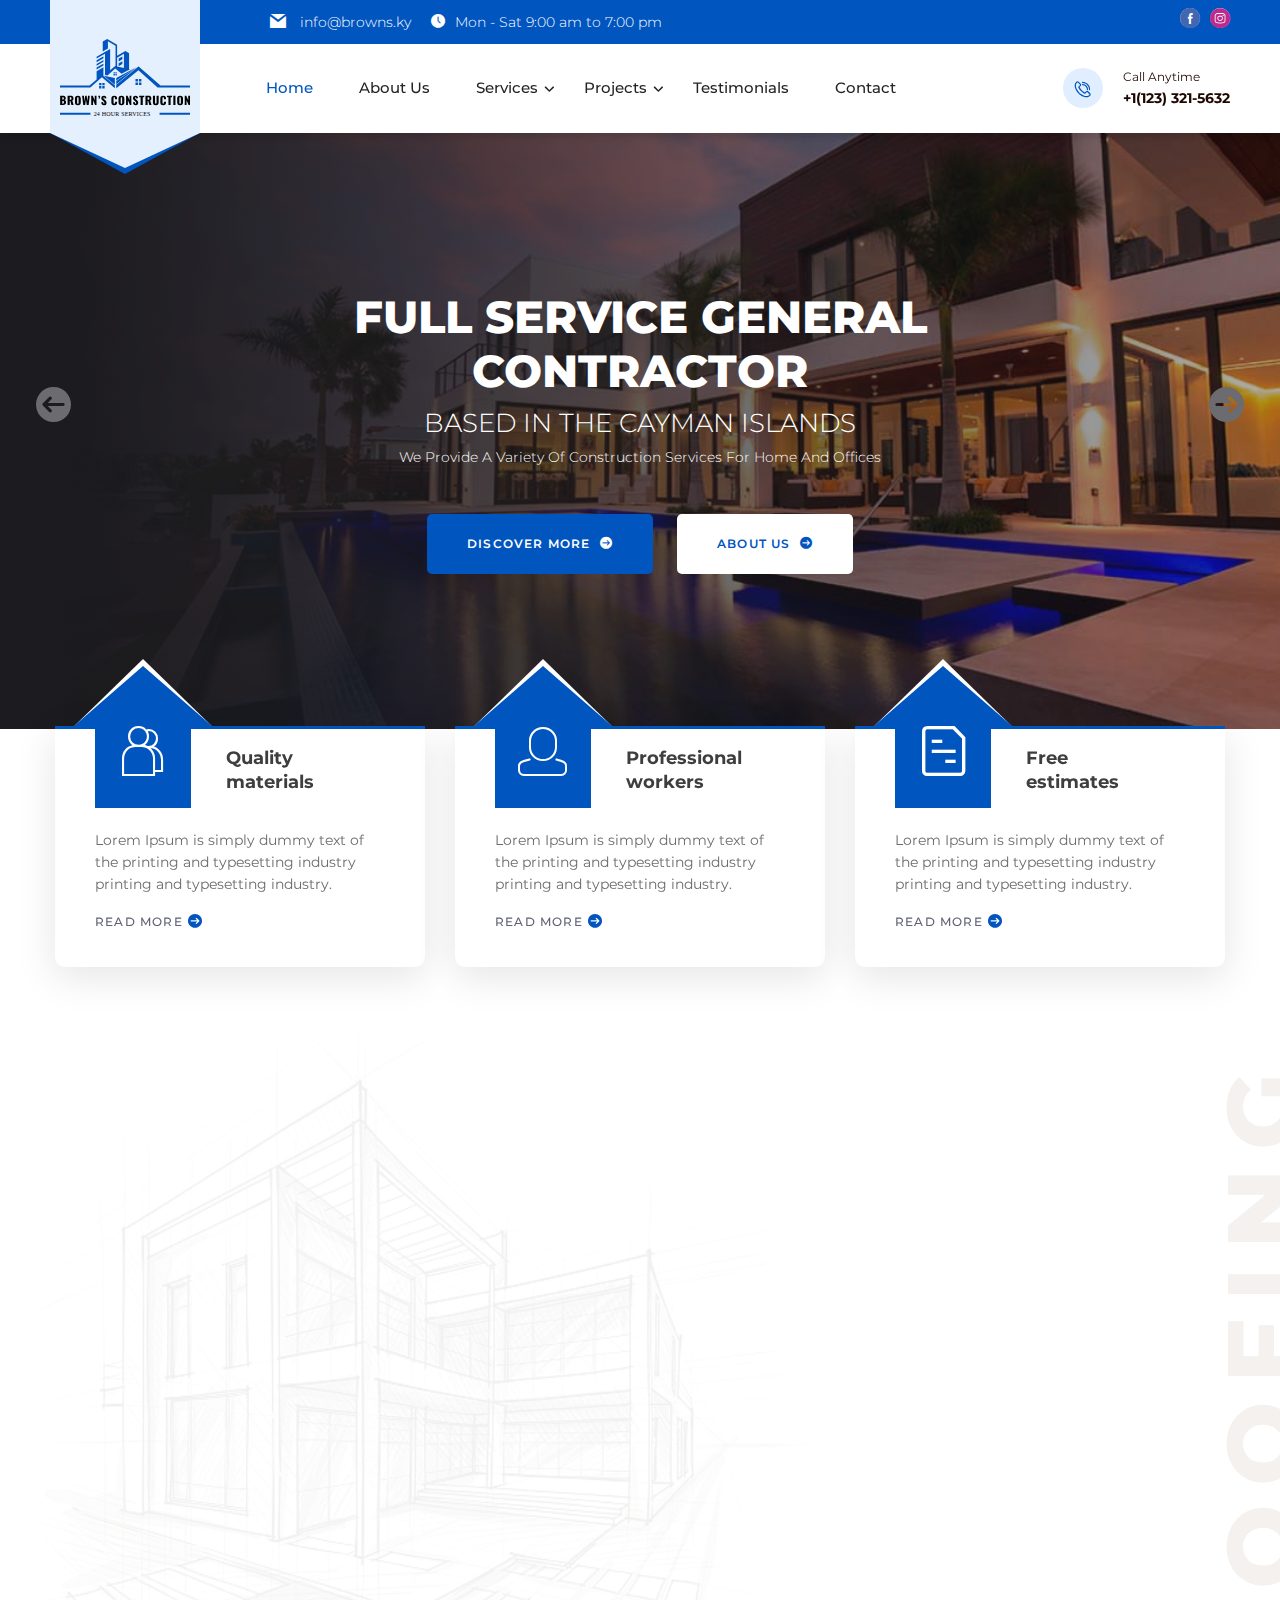
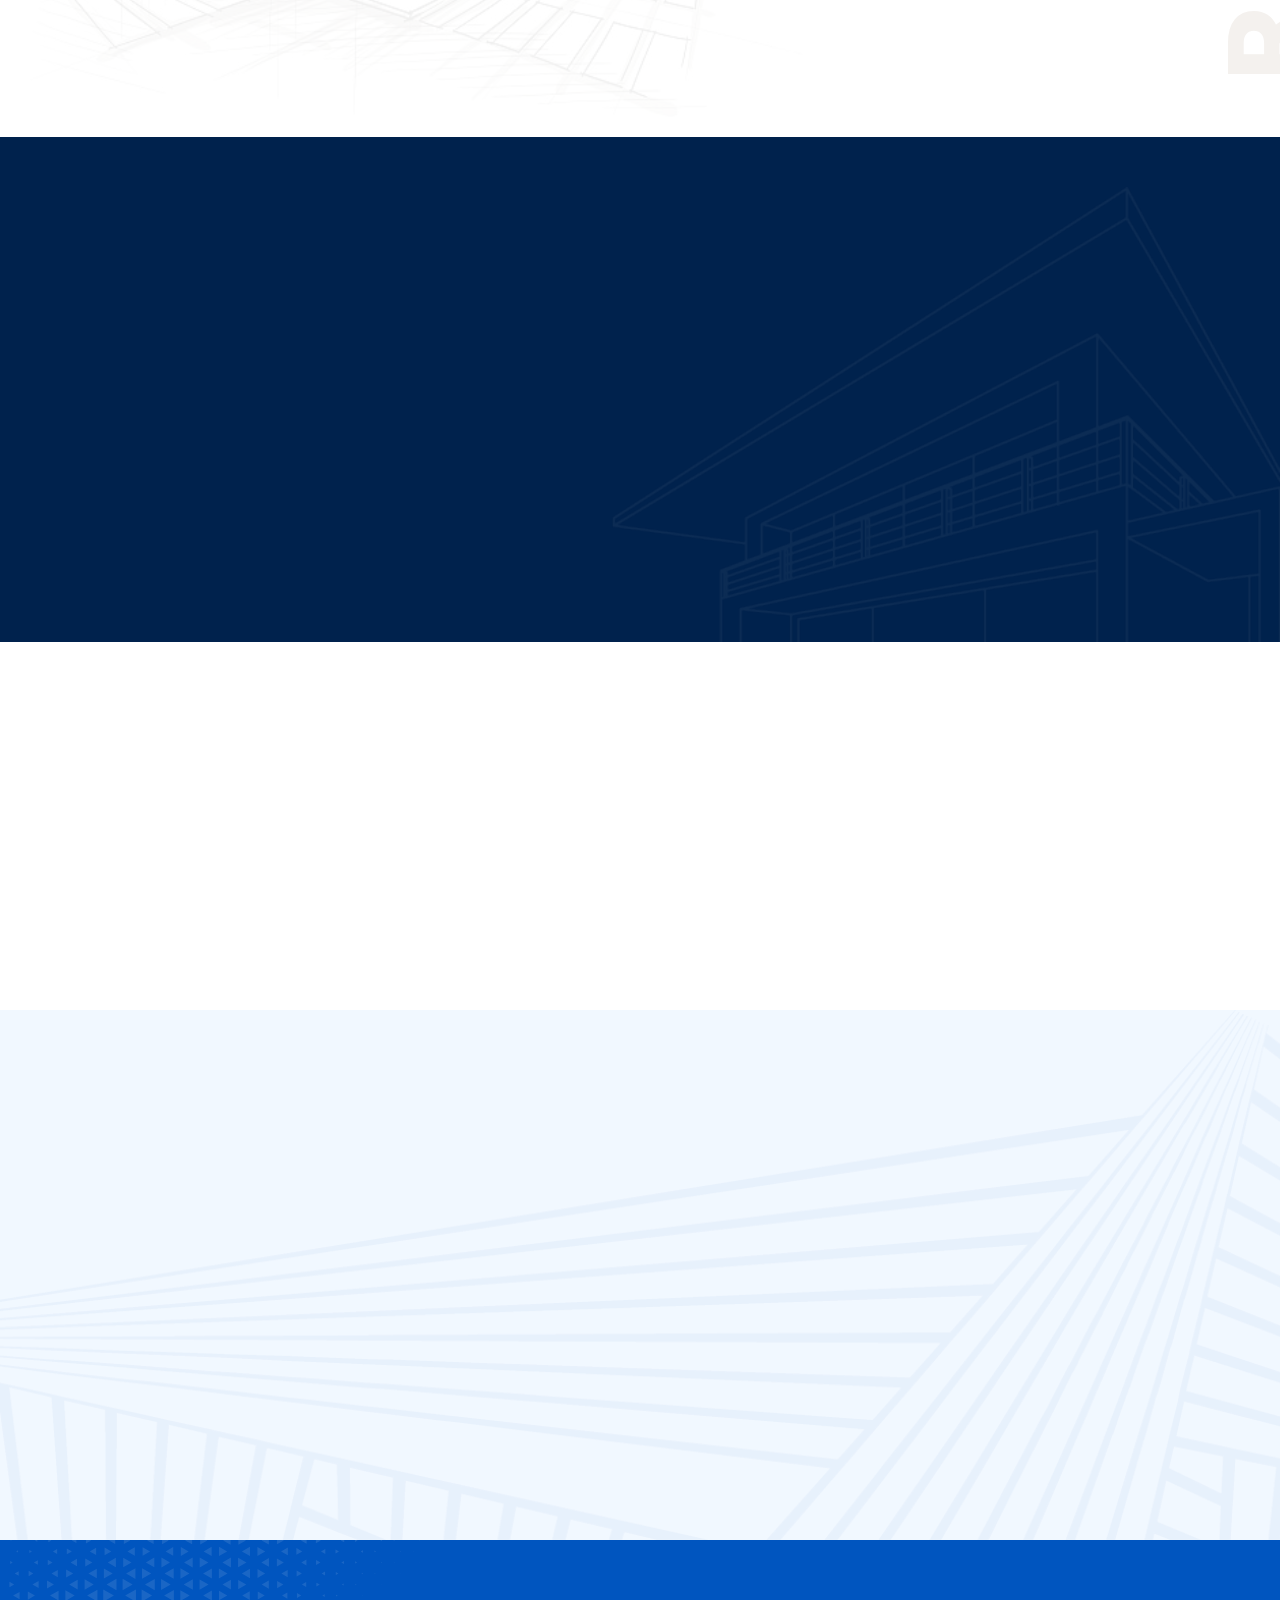
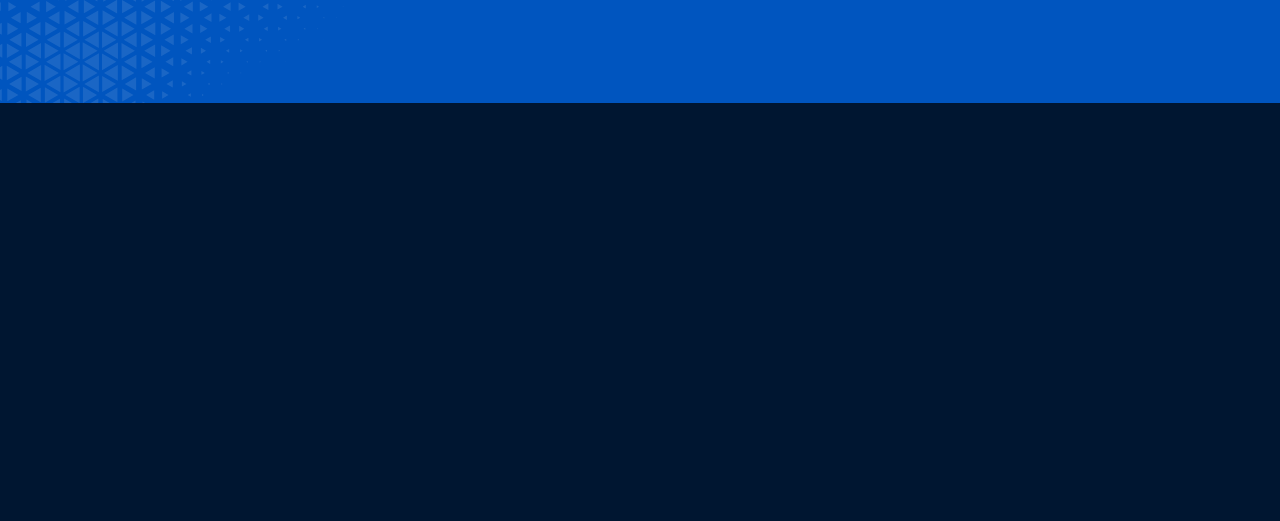
==== commit 2ac4d7d7: "Add files via upload" ====
--- a/index.html
+++ b/index.html
@@ -100,11 +100,16 @@
                         </div>
                     </div>
                 </div>
-                <a href="javascript:void(0)" id="nav-mobile-btn">
-                    <span></span>
-                    <span></span>
-                    <span></span>
-                </a>
+                <div class="mob_icon_main">
+                    <div class="call_icon mob_show">
+                        <a href="tel:+11233215632" title="+1(123) 321-5632"><i class="icon-call"></i></a>
+                    </div>
+                    <a href="javascript:void(0)" id="nav-mobile-btn">
+                        <span></span>
+                        <span></span>
+                        <span></span>
+                    </a>
+                </div>
             </div>
         </header>
         <!-- end of the loop -->
@@ -113,7 +118,7 @@
             <div class="swiper-container thm-swiper__slider">
                 <div class="swiper-wrapper">
                     <div class="swiper-slide">
-                        <div class="image-layer" style="background-image: url(https://layerdrops.com/roofsiewp/wp-content/uploads/2022/08/main-slider-1-1.jpg);"></div>
+                        <div class="image-layer" style="background-image: url(assets/images/banner-01.jpg);"></div>
                         <!-- /.image-layer -->
 
                         <div class="container">
@@ -133,7 +138,7 @@
                         </div>
                     </div>
                     <div class="swiper-slide">
-                        <div class="image-layer" style="background-image: url(https://layerdrops.com/roofsiewp/wp-content/uploads/2022/08/main-slider-1-2.jpg);"></div>
+                        <div class="image-layer" style="background-image: url(assets/images/banner-01.jpg);"></div>
                         <!-- /.image-layer -->
 
                         <div class="container">
@@ -153,7 +158,7 @@
                         </div>
                     </div>
                     <div class="swiper-slide">
-                        <div class="image-layer" style="background-image: url(https://layerdrops.com/roofsiewp/wp-content/uploads/2022/08/main-slider-1-3.jpg);"></div>
+                        <div class="image-layer" style="background-image: url(assets/images/banner-01.jpg);"></div>
                         <!-- /.image-layer -->
 
                         <div class="container">
--- a/assets/css/mobile-menu.css
+++ b/assets/css/mobile-menu.css
@@ -5,13 +5,19 @@
     font-size: 30px;
     line-height: 1;
     padding: 0;
-    position: absolute;
-    right: 15px;
     text-align: center;
-    top: 38px;
     transition: all 0.3s ease 0s;
     -webkit-transition: all 0.3s ease 0s;
     z-index: 99;
+}
+
+.mob_icon_main {
+    display: flex;
+    justify-content: flex-end;
+    align-items: center;
+    position: relative;
+    top: -60px;
+    right: 15px;
 }
 
 #nav-mobile-btn span {
--- a/assets/css/style.css
+++ b/assets/css/style.css
@@ -216,6 +216,11 @@
 a:hover,
 a:active {
     outline: none;
+}
+
+.owl-theme .owl-dots .owl-dot.active span,
+.owl-theme .owl-dots .owl-dot:hover span {
+    background: #0055BF;
 }
 
 
@@ -3586,6 +3591,24 @@
     font-weight: 600;
 }
 
+@media(max-width:1199px) {
+    .section-title__title {
+        font-size: 35px;
+    }
+}
+
+@media(max-width:767px) {
+    .section-title__title {
+        font-size: 30px;
+    }
+}
+
+@media(max-width:479px) {
+    .section-title__title {
+        font-size: 26px;
+    }
+}
+
 .bootstrap-select .btn-light:not(:disabled):not(.disabled).active,
 .bootstrap-select .btn-light:not(:disabled):not(.disabled):active,
 .bootstrap-select .show>.btn-light.dropdown-toggle {
@@ -4037,6 +4060,23 @@
     line-height: 100%;
     color: #1E0700;
     margin-top: 8px;
+    font-weight: 700;
+}
+
+.mob_icon_main .mob_show {
+    display: none;
+}
+
+.mob_icon_main .call_icon a {
+    display: none;
+    display: inline-block;
+    height: 40px;
+    width: 40px;
+    background: #E1EEFF;
+    text-align: center;
+    line-height: 45px;
+    border-radius: 50px;
+    color: #0055bf;
 }
 
 @media (min-width: 1200px) {
@@ -4062,14 +4102,43 @@
 }
 
 @media (max-width: 1200px) {
+    .main-header {
+        height: 80px;
+    }
+    .header-section .logo a {
+        top: 0;
+    }
+    .header-section .logo {
+        max-width: 100px;
+    }
+    .header-section .logo::before {
+        left: -20px;
+    }
+    .header-section .logo a:after {
+        top: 84px;
+        width: 150px;
+        left: -20px;
+    }
     .main-header .header-top {
         display: none;
     }
     .header-section {
         padding: 10px 20px;
     }
+    .header-section .logo::after {
+        width: 150px;
+        left: -20px;
+        top: 83px;
+    }
     .main-header .header-top .top-left {
         display: none;
+    }
+    .head_right {
+        display: none;
+    }
+    .mob_icon_main .mob_show {
+        display: flex;
+        margin-right: 20px;
     }
 }
 
@@ -5240,6 +5309,45 @@
     transform: rotate(180deg);
 }
 
+@media(max-width:1199px) {
+    .main-slider__title {
+        font-size: 35px;
+    }
+    .main-slider__nav .swiper-button-prev {
+        left: 15px;
+    }
+    .main-slider__nav .swiper-button-next {
+        right: 15px;
+    }
+    .main_slider_smalltitle {
+        font-size: 22px;
+    }
+}
+
+@media(max-width:767px) {
+    .main-slider__title {
+        font-size: 30px;
+    }
+    .main_slider_smalltitle {
+        font-size: 20px;
+    }
+    .main-slider__nav {
+        top: -60px;
+        left: 0;
+        position: relative;
+        width: 100px;
+        margin: 0 auto;
+        transform: translateY(0) translateX(0);
+    }
+}
+
+@media(max-width:568px) {
+    .main-slider__btn-box .main-slider__btn {
+        width: 100%;
+        margin: 20px 0 0 0 !important;
+    }
+}
+
 
 /*--------------------------------------------------------------
 # Main Slider Two
@@ -5733,7 +5841,7 @@
 
 .feature-one__top {
     display: flex;
-    align-items: flex-end;
+    align-items: center;
 }
 
 .feature-one__icon {
@@ -5855,6 +5963,23 @@
 
 .feature-one__single:hover .feature-one__read-more a i {
     color: #000000;
+}
+
+@media(max-width:991px) {
+    .feature-one {
+        padding: 30px 0;
+    }
+    .feature-one__single {
+        margin-bottom: 30px;
+        padding: 0 20px 15px;
+    }
+    .feature-one__icon:before,
+    .feature-one__icon::after {
+        content: none;
+    }
+    .feature-one__icon {
+        align-items: center;
+    }
 }
 
 
@@ -5990,6 +6115,34 @@
     color: #242424;
     font-family: 'Montserrat', sans-serif;
     margin-top: 5px;
+    line-height: 120%;
+}
+
+@media(max-width:1199px) {
+    .about-one__left {
+        padding-left: 0;
+        margin-top: 40px;
+    }
+    .about-one__img {
+        text-align: center;
+    }
+    .about-one__big-text {
+        font-size: 80px;
+        right: -30px;
+        z-index: -1;
+    }
+}
+
+@media(max-width:767px) {
+    .about-count {
+        background-size: contain;
+        height: 150px;
+        width: 150px;
+        background-repeat: no-repeat;
+        left: auto;
+        right: 10px;
+        bottom: 10px;
+    }
 }
 
 
@@ -6067,6 +6220,12 @@
     display: block;
     margin-bottom: 30px;
     max-width: 380px;
+    box-shadow: 0px 10px 10px rgba(207, 207, 207, 0.051);
+}
+
+.service_slider .owl-stage-outer {
+    padding: 10px;
+    margin: -10px;
 }
 
 .services-one__single .services-one__img {
@@ -6176,7 +6335,7 @@
 }
 
 .services-one__read-more a {
-    font-size: 12px;
+    font-size: 14px;
     font-weight: 700;
     color: #242424;
     text-transform: uppercase;
@@ -6216,6 +6375,17 @@
     font-family: 'Montserrat', sans-serif;
 }
 
+@media(max-width:1199px) {
+    .services-one {
+        padding: 60px 0;
+    }
+    .services-one__single {
+        max-width: 100%;
+    }
+}
+
+@media(max-width:767px) {}
+
 
 /*Testimonial css S*/
 
@@ -6302,6 +6472,34 @@
     }
 }
 
+@media(max-width:1199px) {
+    .testimonial_sec {
+        padding: 50px 0;
+    }
+    .testimonial_sec .tetimonial_cont .section-title {
+        min-width: 100%;
+        margin: 0 0 30px 0;
+    }
+    .testimonial_sec .tetimonial_cont {
+        flex-direction: column;
+    }
+    .testimonial_slider .testi-box {
+        max-width: 100%;
+    }
+    .testimonial_sec .tetimonial_cont .section-title .section-title__title {
+        font-size: 30px;
+    }
+}
+
+@media(max-width:767px) {
+    .testimonial_sec .tetimonial_cont .section-title .section-title__title {
+        font-size: 26px;
+    }
+    .testimonial_slider .testi-box {
+        padding: 20px 15px;
+    }
+}
+
 
 /*Testimonial css E*/
 
@@ -6312,6 +6510,7 @@
     background-color: #0055BF;
     padding: 50px 0;
     position: relative;
+    overflow: hidden;
 }
 
 .need_sec::before {
@@ -6357,6 +6556,8 @@
     color: #0055BF;
 }
 
+@media(max-width:1199px) {}
+
 
 /*Need css E*/
 
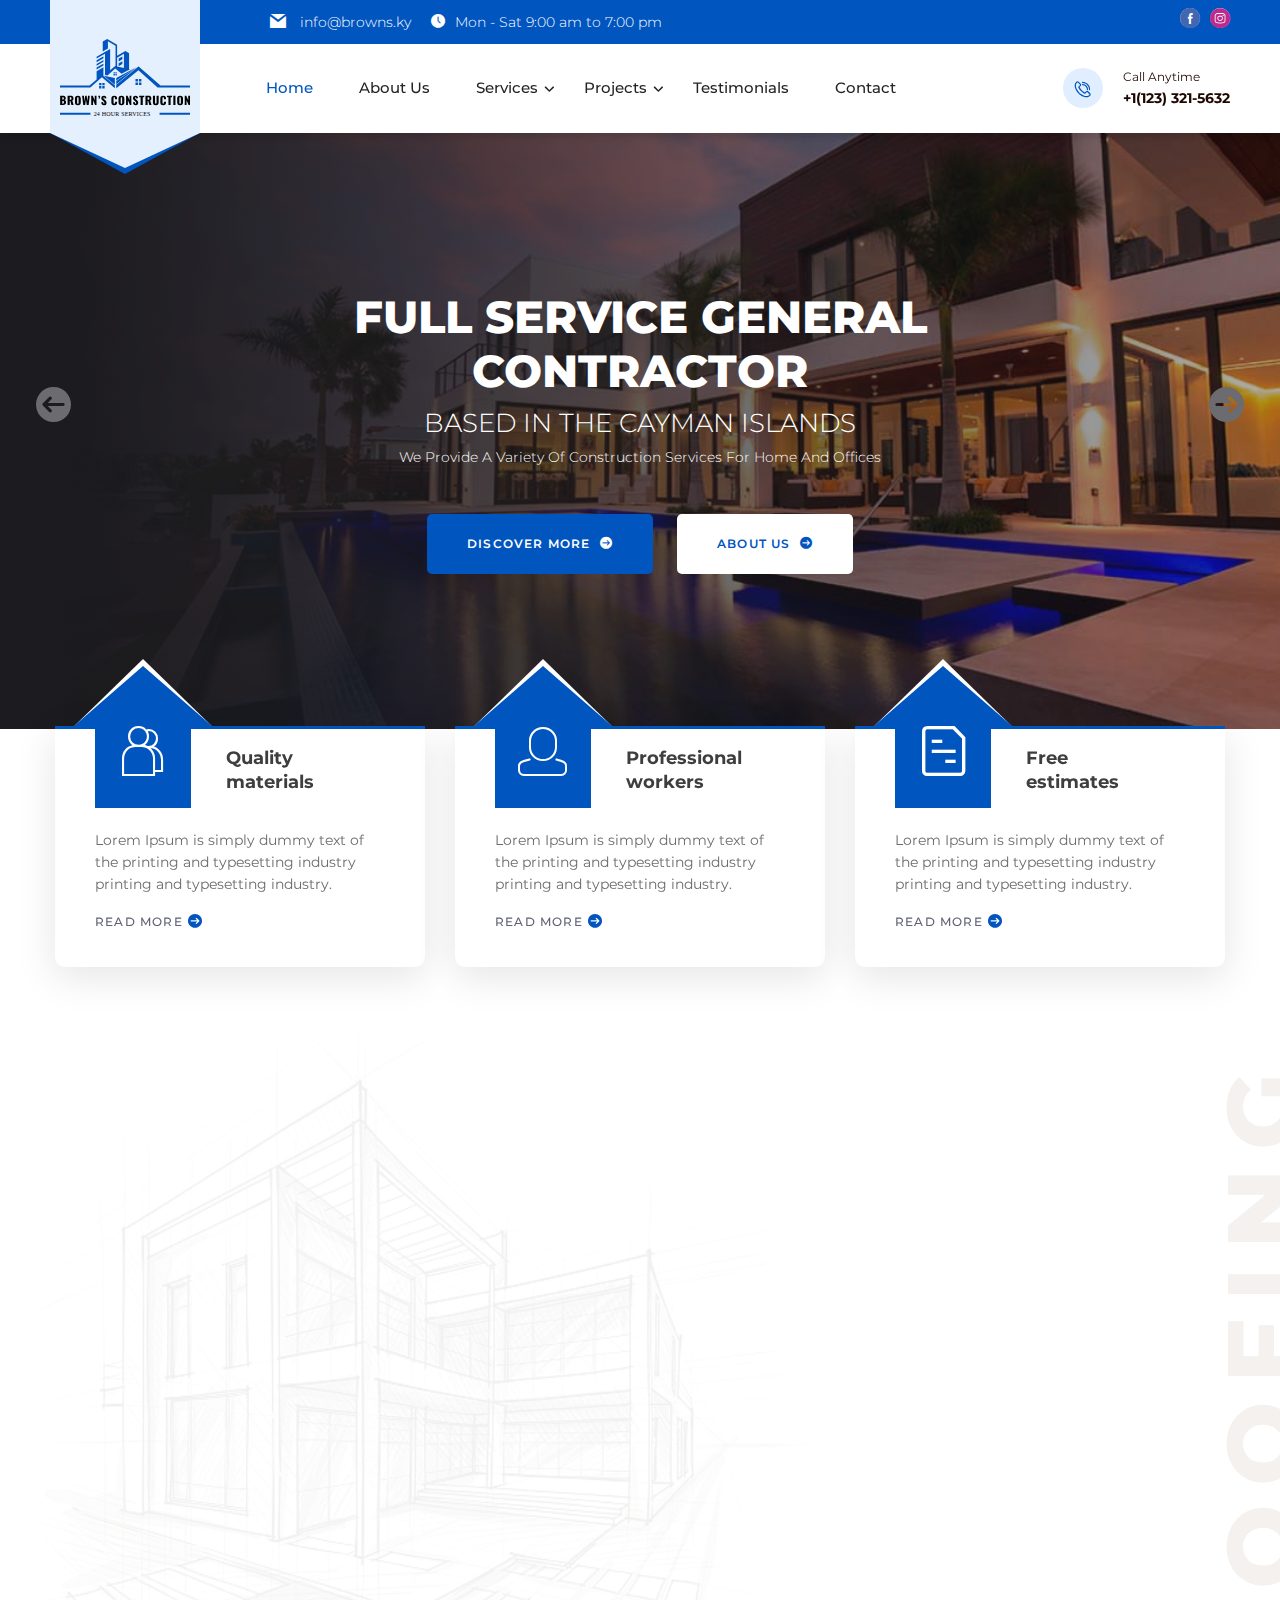
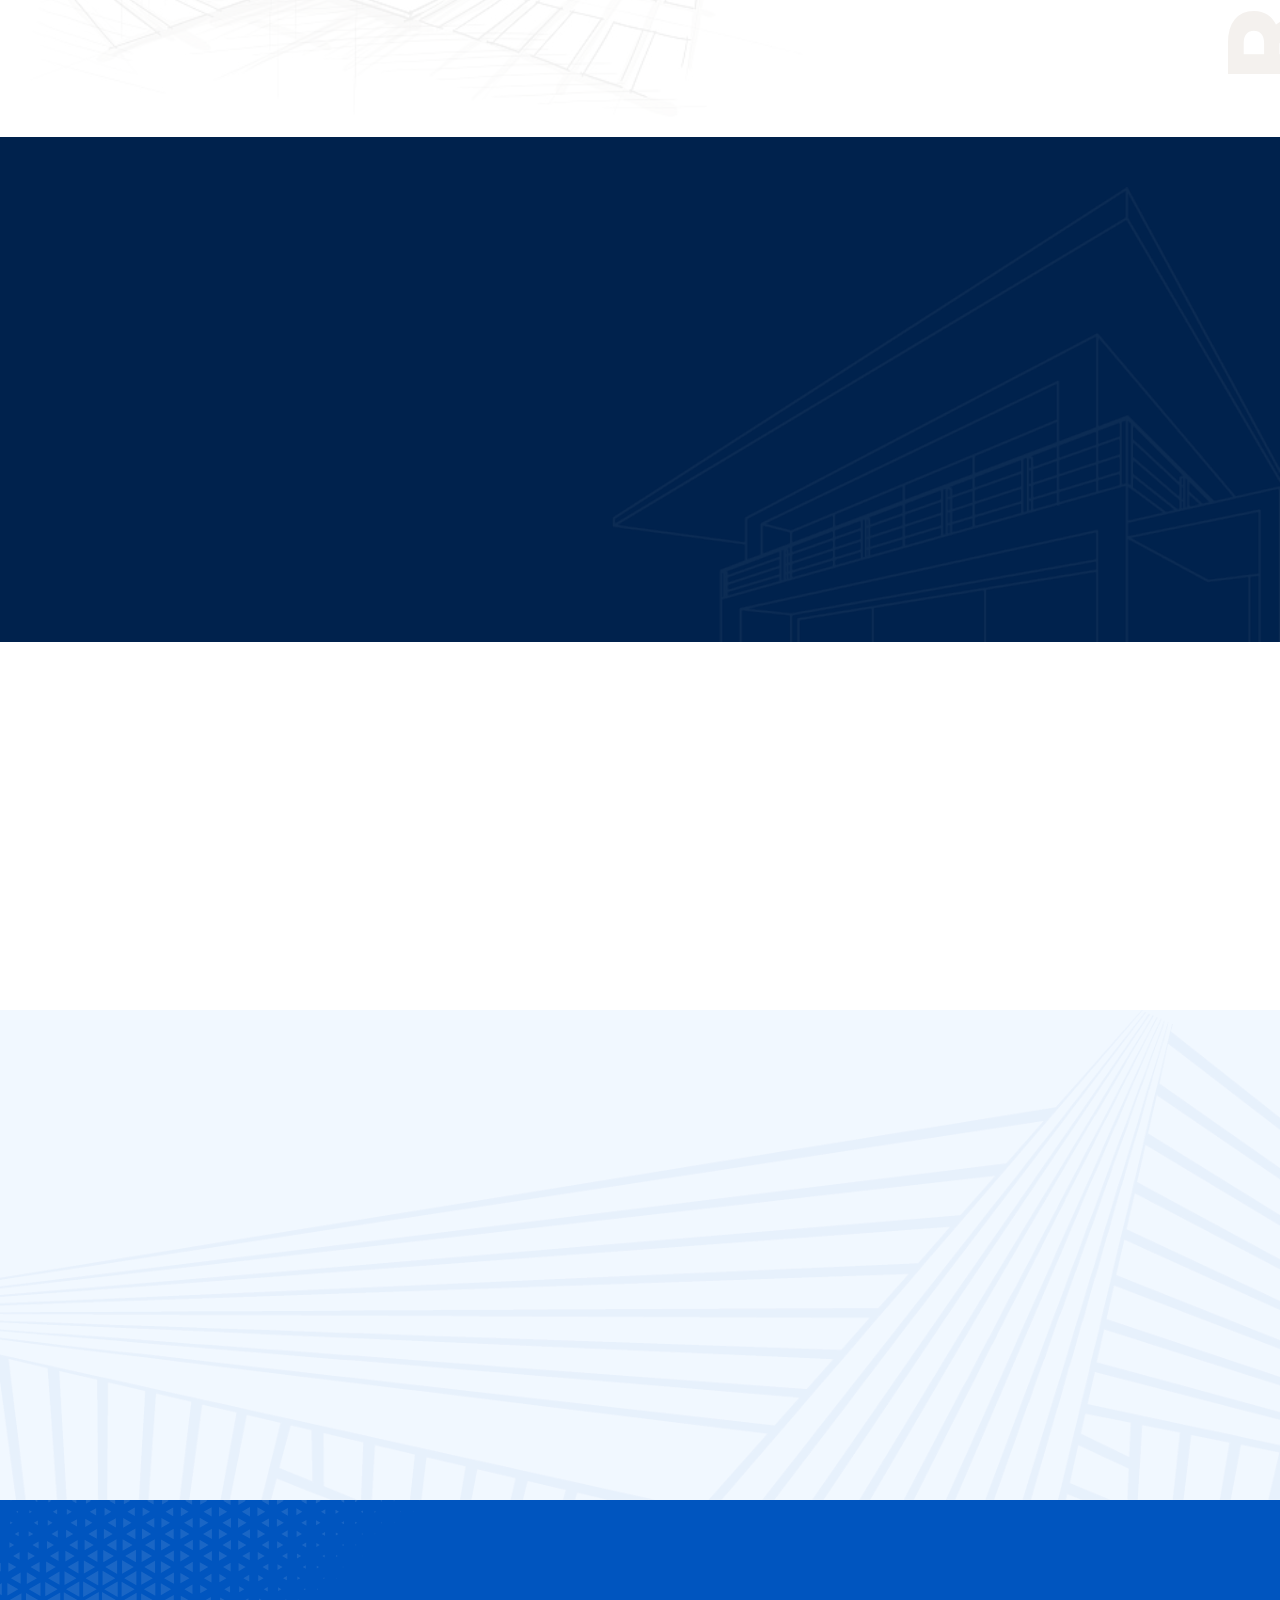
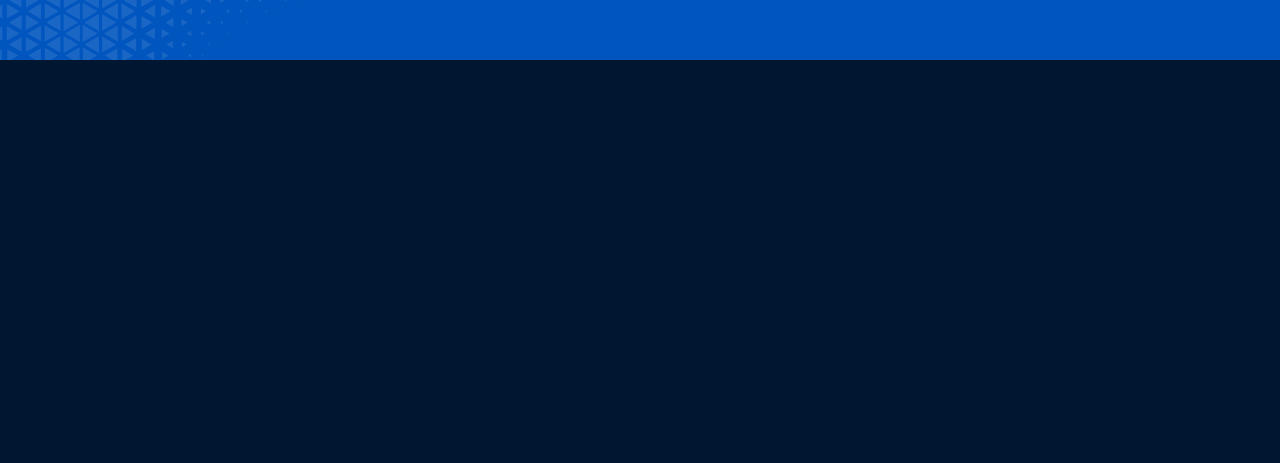
==== commit c7803b9c: "Add files via upload" ====
--- a/index.html
+++ b/index.html
@@ -199,9 +199,9 @@
 
                     <div class="row">
                         <!--Feature One Single Start-->
-                        <div class="col-xl-4 col-lg-4 wow fadeInUp" data-wow-delay="100ms">
-                            <div class="feature-one__single">
-                                <div class="feature-one__top  wow bounceInUp" data-wow-delay="200ms" data-wow-duration="2000ms">
+                        <div class="col-xl-4 col-lg-4">
+                            <div class="feature-one__single wow fadeInUp" data-wow-delay="100ms">
+                                <div class="feature-one__top">
                                     <div class="feature-one__icon icon-svg-large">
                                         <span class="icon-multiuser"></span> </div>
                                     <div class="feature-one__title-box">
@@ -218,9 +218,9 @@
                         </div>
                         <!--Feature One Single End-->
                         <!--Feature One Single Start-->
-                        <div class="col-xl-4 col-lg-4 wow fadeInUp" data-wow-delay="200ms">
-                            <div class="feature-one__single">
-                                <div class="feature-one__top  wow bounceInUp" data-wow-delay="200ms" data-wow-duration="2000ms">
+                        <div class="col-xl-4 col-lg-4">
+                            <div class="feature-one__single wow fadeInUp" data-wow-delay="100ms">
+                                <div class="feature-one__top">
                                     <div class="feature-one__icon icon-svg-large">
                                         <span class="icon-user"></span> </div>
                                     <div class="feature-one__title-box">
@@ -237,9 +237,9 @@
                         </div>
                         <!--Feature One Single End-->
                         <!--Feature One Single Start-->
-                        <div class="col-xl-4 col-lg-4 wow fadeInUp" data-wow-delay="300ms">
-                            <div class="feature-one__single">
-                                <div class="feature-one__top  wow bounceInUp" data-wow-delay="200ms" data-wow-duration="2000ms">
+                        <div class="col-xl-4 col-lg-4">
+                            <div class="feature-one__single wow fadeInUp" data-wow-delay="100ms">
+                                <div class="feature-one__top">
                                     <div class="feature-one__icon icon-svg-large">
                                         <span class="icon-file"></span> </div>
                                     <div class="feature-one__title-box">
@@ -448,52 +448,6 @@
                                 <h2 class="section-title__title">What They’re Talking About Company</h2>
                             </div>
                             <div class="testimonial_slider owl-carousel owl-theme wow slideInRight" data-wow-delay="250ms" data-wow-duration="2500ms">
-                                <div class="item">
-                                    <div class="testi-box">
-                                        <div class="user_prof">
-                                            <div class="image">
-                                                <img src="assets/images/user_testi.png" alt="">
-                                            </div>
-                                            <div class="user_info">
-                                                <h3 class="small_title">Smith Jon</h3>
-                                                <span>Chief Executive Officer <strong>Kiket Inc.</strong></span>
-                                                <div class="user_rev">
-                                                    <i class="icon-star fill"></i>
-                                                    <i class="icon-star fill"></i>
-                                                    <i class="icon-star"></i>
-                                                    <i class="icon-star"></i>
-                                                    <i class="icon-star"></i>
-                                                </div>
-                                            </div>
-                                        </div>
-                                        <div class="tetimonial_desc">
-                                            Lorem Ipsum is simply dummy text of the printing and typesetting industry. Lorem Ipsum has been the industry's standard dummy
-                                        </div>
-                                    </div>
-                                </div>
-                                <div class="item">
-                                    <div class="testi-box">
-                                        <div class="user_prof">
-                                            <div class="image">
-                                                <img src="assets/images/user_testi.png" alt="">
-                                            </div>
-                                            <div class="user_info">
-                                                <h3 class="small_title">Smith Jon</h3>
-                                                <span>Chief Executive Officer <strong>Kiket Inc.</strong></span>
-                                                <div class="user_rev">
-                                                    <i class="icon-star fill"></i>
-                                                    <i class="icon-star fill"></i>
-                                                    <i class="icon-star"></i>
-                                                    <i class="icon-star"></i>
-                                                    <i class="icon-star"></i>
-                                                </div>
-                                            </div>
-                                        </div>
-                                        <div class="tetimonial_desc">
-                                            Lorem Ipsum is simply dummy text of the printing and typesetting industry. Lorem Ipsum has been the industry's standard dummy
-                                        </div>
-                                    </div>
-                                </div>
                                 <div class="item">
                                     <div class="testi-box">
                                         <div class="user_prof">
--- a/assets/css/mobile-menu.css
+++ b/assets/css/mobile-menu.css
@@ -21,8 +21,8 @@
 }
 
 #nav-mobile-btn span {
-    height: 4px;
-    width: 30px;
+    height: 3px;
+    width: 25px;
     background-color: #0055BF;
     display: flex;
     flex-direction: column;
@@ -92,7 +92,7 @@
 
 .nav-mobile a:hover,
 .nav-mobile a.active {
-    color: #060301;
+    color: #0055BF;
     background: none !important;
     text-decoration: none;
 }
@@ -142,6 +142,7 @@
 .nav-mobile>ul ul {
     border-left: 1px solid rgba(255, 255, 255, 0.5);
     margin: 0;
+    background: #001631;
 }
 
 .nav-mobile::after {
@@ -162,11 +163,12 @@
     transform: translate3d(0px, 0px, 0px);
     -webkit-transform: translate3d(0px, 0px, 0px);
     -moz-transform: translate3d(0px, 0px, 0px);
-    transition: all 0.2s ease 0s;
-    -webkit-transition: all 0.2s ease 0s;
-    -moz-transition: all 0.2s ease 0s;
+    -webkit-transition: opacity 500ms ease 500ms, visibility 500ms ease 500ms, -webkit-transform 500ms ease 500ms;
+    transition: opacity 500ms ease 500ms, visibility 500ms ease 500ms, -webkit-transform 500ms ease 500ms;
+    transition: opacity 500ms ease 500ms, visibility 500ms ease 500ms, transform 500ms ease 500ms;
+    transition: opacity 500ms ease 500ms, visibility 500ms ease 500ms, transform 500ms ease 500ms, -webkit-transform 500ms ease 500ms;
     visibility: visible;
-    background: #337ab7;
+    background: #001631;
 }
 
 .nav-mobile.open::after {
--- a/assets/css/style.css
+++ b/assets/css/style.css
@@ -3600,6 +3600,9 @@
 @media(max-width:767px) {
     .section-title__title {
         font-size: 30px;
+    }
+    .section-sub-title {
+        font-size: 14px;
     }
 }
 
@@ -5979,6 +5982,23 @@
     }
     .feature-one__icon {
         align-items: center;
+        height: 60px;
+        width: 60px;
+    }
+    .feature-one__icon span {
+        font-size: 30px;
+    }
+}
+
+@media(max-width:767px) {
+    .feature-one__title {
+        font-size: 16px;
+    }
+}
+
+@media(max-width:479px) {
+    .feature-one__title-box {
+        margin-left: 20px;
     }
 }
 
@@ -6142,6 +6162,15 @@
         left: auto;
         right: 10px;
         bottom: 10px;
+    }
+    .about-one__points {
+        margin: 20px 0;
+    }
+    .about-one__text {
+        font-size: 14px;
+    }
+    .about-one__right .section-title {
+        margin-bottom: 20px;
     }
 }
 
@@ -6382,9 +6411,22 @@
     .services-one__single {
         max-width: 100%;
     }
-}
-
-@media(max-width:767px) {}
+    .services-one__top-right-text {
+        font-size: 14px;
+    }
+    .services-one__text {
+        font-size: 14px;
+    }
+    .services-one__title {
+        font-size: 16px;
+    }
+}
+
+@media(max-width:767px) {
+    .services-one {
+        padding: 30px 0;
+    }
+}
 
 
 /*Testimonial css S*/
@@ -6492,6 +6534,9 @@
 }
 
 @media(max-width:767px) {
+    .testimonial_sec {
+        padding: 30px 0;
+    }
     .testimonial_sec .tetimonial_cont .section-title .section-title__title {
         font-size: 26px;
     }
@@ -6556,7 +6601,44 @@
     color: #0055BF;
 }
 
-@media(max-width:1199px) {}
+@media(max-width:1366px) {
+    .need_sec .need_inner .title {
+        font-size: 24px;
+    }
+}
+
+@media(max-width:1199px) {
+    .need_sec .need_inner {
+        justify-content: space-around;
+    }
+    .need_sec::before {
+        content: none;
+    }
+}
+
+@media(max-width:767px) {
+    .need_sec {
+        padding: 20px 0;
+    }
+    .need_sec .need_inner .need_btn .thm-btn {
+        padding: 10px;
+    }
+    .need_sec .need_inner .title {
+        font-size: 20px;
+    }
+}
+
+@media(max-width:568px) {
+    .need_sec .need_inner {
+        flex-direction: column;
+    }
+    .need_sec .need_inner .need_btn {
+        margin-top: 20px;
+    }
+    .need_sec .need_inner .small_title {
+        font-size: 12px;
+    }
+}
 
 
 /*Need css E*/
@@ -6657,6 +6739,7 @@
     color: #ffffff;
     font-size: 11px;
     font-weight: 300;
+    line-height: 140%;
 }
 
 .footer_right {
@@ -6674,5 +6757,86 @@
     }
 }
 
+@media(max-width:1366px) {
+    .footer .footer_link li+li {
+        margin-left: 15px;
+    }
+    .footer .footer_add_info li+li {
+        margin-left: 25px;
+    }
+}
+
+@media(max-width:1199px) {
+    .footer_inner {
+        justify-content: space-between;
+        align-items: center;
+    }
+    .footer_left {
+        width: 100%;
+    }
+    .footer_right {
+        display: none;
+    }
+    .footer .f-logo {
+        text-align: center;
+    }
+    .footer .footer_link {
+        justify-content: center;
+    }
+    .footer .footer_add_info {
+        justify-content: center;
+    }
+    .footer_socail {
+        justify-content: center;
+        margin: 20px 0 0;
+    }
+}
+
+@media(max-width:991px) {
+    .footer {
+        padding: 30px 0;
+    }
+    .footer .footer_add_info li {
+        font-size: 12px;
+    }
+    .footer .footer_add_info li a {
+        font-size: 12px;
+    }
+}
+
+@media(max-width:767px) {
+    .footer .footer_link li a {
+        font-size: 12px;
+    }
+    .footer .footer_add_info li+li {
+        margin-left: 10px;
+    }
+    .footer_bottom {
+        flex-direction: column;
+    }
+    .footer_bottom p {
+        text-align: center;
+    }
+}
+
+@media(max-width:600px) {
+    .footer .footer_link {
+        flex-wrap: wrap;
+    }
+    .footer .footer_link li {
+        width: 33.3%;
+        text-align: left;
+    }
+    .footer .footer_link li+li {
+        margin: 0;
+    }
+    .footer .footer_add_info {
+        flex-direction: column;
+    }
+    .footer .footer_add_info li+li {
+        margin: 20px 0 0 0;
+    }
+}
+
 
 /*Footer css E*/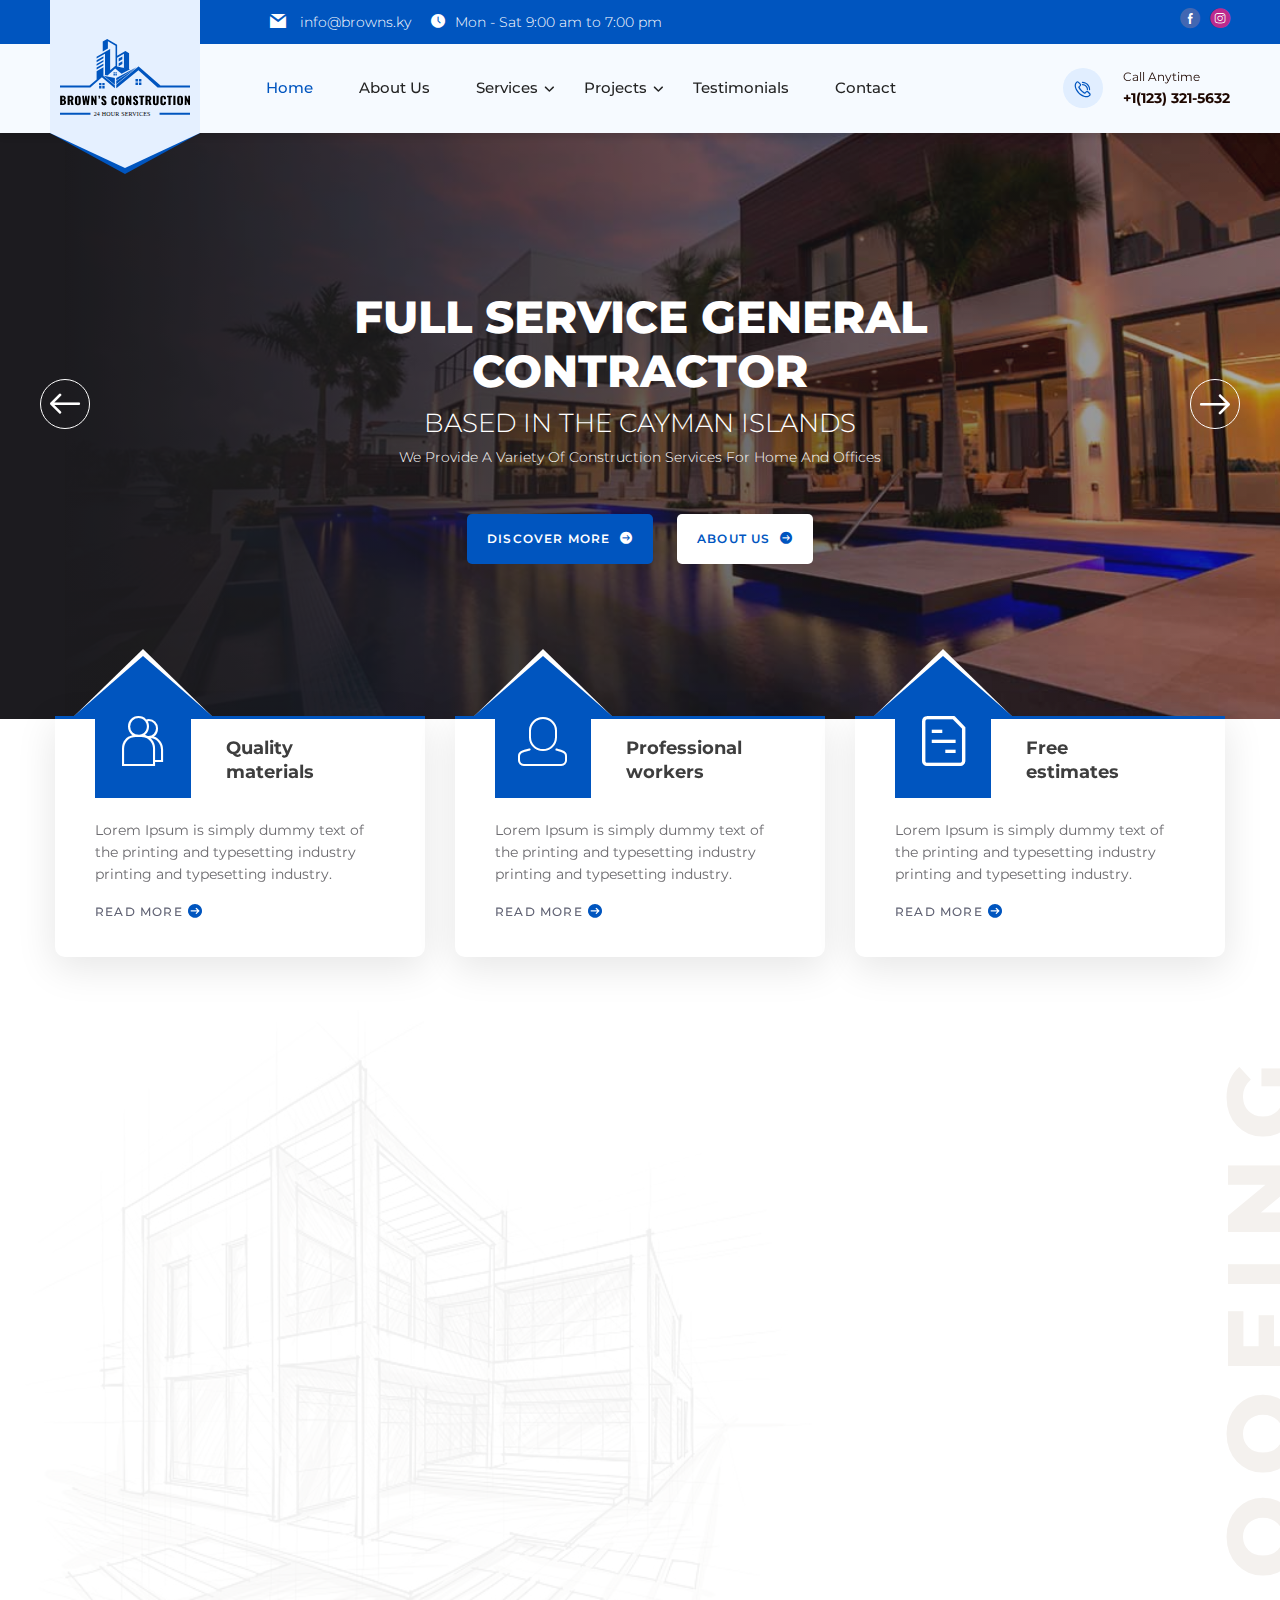
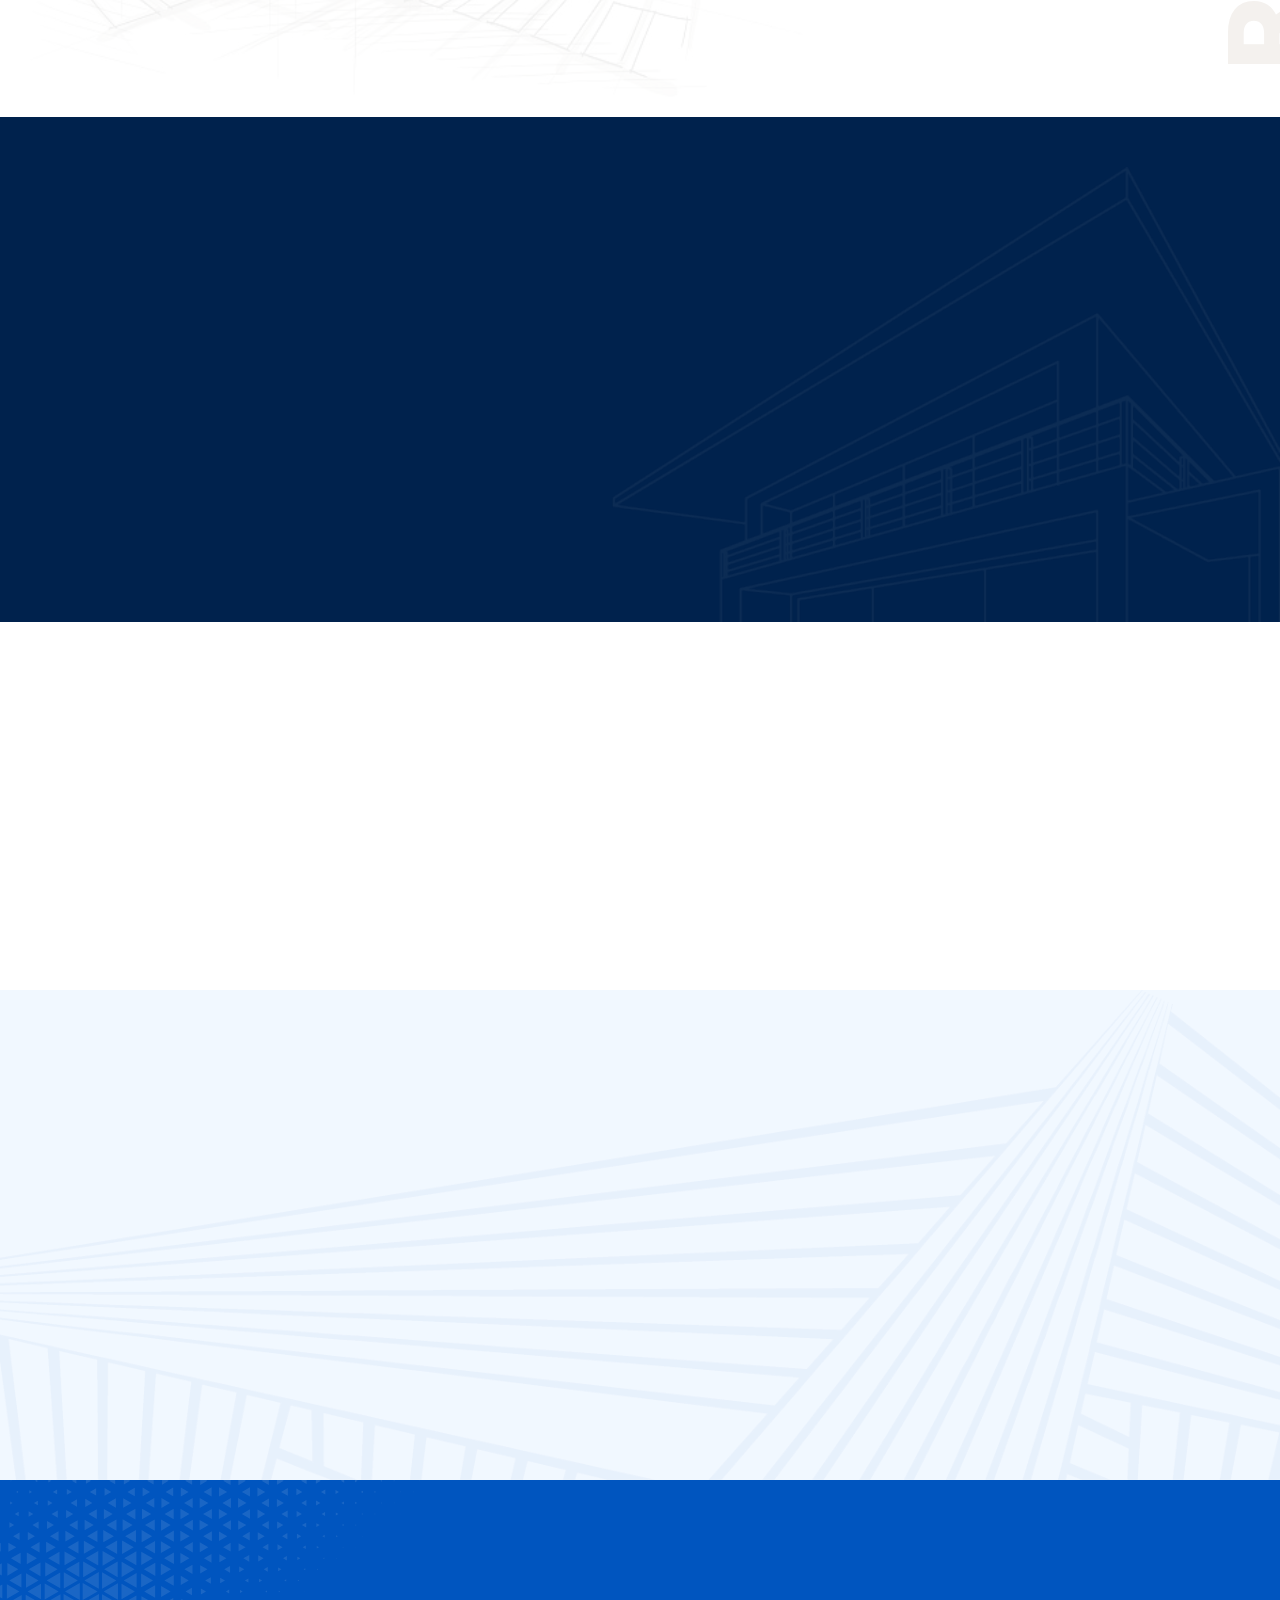
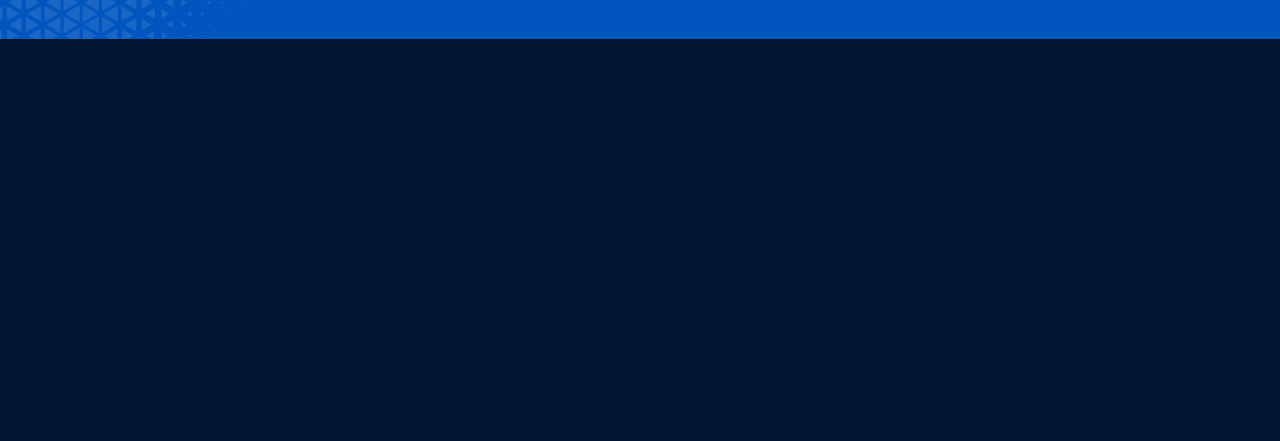
==== commit de788745: "Add files via upload" ====
--- a/index.html
+++ b/index.html
@@ -181,11 +181,11 @@
                 <!-- If we need navigation buttons -->
                 <div class="main-slider__nav">
                     <div class="swiper-button-prev" id="main-slider__swiper-button-next">
-                        <i class="icon-right-big"></i>
+                        <i class="icon-left_big"></i>
                     </div>
 
                     <div class="swiper-button-next" id="main-slider__swiper-button-prev">
-                        <i class="icon-right-big"></i>
+                        <i class="icon-left_big"></i>
                     </div>
 
                 </div>
@@ -200,7 +200,7 @@
                     <div class="row">
                         <!--Feature One Single Start-->
                         <div class="col-xl-4 col-lg-4">
-                            <div class="feature-one__single wow fadeInUp" data-wow-delay="100ms">
+                            <div class="feature-one__single wow fadeInUp" data-wow-delay="150ms">
                                 <div class="feature-one__top">
                                     <div class="feature-one__icon icon-svg-large">
                                         <span class="icon-multiuser"></span> </div>
@@ -219,7 +219,7 @@
                         <!--Feature One Single End-->
                         <!--Feature One Single Start-->
                         <div class="col-xl-4 col-lg-4">
-                            <div class="feature-one__single wow fadeInUp" data-wow-delay="100ms">
+                            <div class="feature-one__single wow fadeInUp" data-wow-delay="150ms">
                                 <div class="feature-one__top">
                                     <div class="feature-one__icon icon-svg-large">
                                         <span class="icon-user"></span> </div>
@@ -238,7 +238,7 @@
                         <!--Feature One Single End-->
                         <!--Feature One Single Start-->
                         <div class="col-xl-4 col-lg-4">
-                            <div class="feature-one__single wow fadeInUp" data-wow-delay="100ms">
+                            <div class="feature-one__single wow fadeInUp" data-wow-delay="150ms">
                                 <div class="feature-one__top">
                                     <div class="feature-one__icon icon-svg-large">
                                         <span class="icon-file"></span> </div>
@@ -269,7 +269,7 @@
             <div class="container">
                 <div class="row">
                     <div class="col-xl-6">
-                        <div class="about-one__right wow slideInLeft" data-wow-delay="100ms" data-wow-duration="2500ms">
+                        <div class="about-one__right wow fadeInUp" data-wow-delay="150ms">
                             <div class="section-title text-left">
                                 <span class="section-sub-title">ABOUT Brown’s Construction</span>
                                 <h2 class="section-title__title">We Are Committed To Roofing Excellence
@@ -314,10 +314,10 @@
                     <div class="col-xl-6">
                         <div class="about-one__left">
                             <div class="about-one__img-box">
-                                <div class="about-one__img wow slideInRight" data-wow-delay="200ms" data-wow-duration="1500ms">
+                                <div class="about-one__img wow fadeInUp" data-wow-delay="150ms">
                                     <img src="assets/images/weare_02.png" alt="alt">
                                 </div>
-                                <div class="about-small-img wow bounceInUp" data-wow-delay="400ms" data-wow-duration="2500ms">
+                                <div class="about-small-img wow fadeInUp" data-wow-delay="150ms">
                                     <img src="assets/images/weare_01.png" alt="alt">
                                     <div class="about-count">
                                         <h3>25</h3>
@@ -341,14 +341,14 @@
                     <div class="row">
                         <div class="col-xl-7 col-lg-6">
                             <div class="services-one__top-left">
-                                <div class="section-title text-left wow slideInLeft" data-wow-delay="150ms" data-wow-duration="2500ms">
+                                <div class="section-title text-left wow fadeInUp" data-wow-delay="150ms">
                                     <span class="section-sub-title">OUR SERVICES</span>
                                     <h2 class="section-title__title">We’re Providing Quality Construction Services</h2>
                                 </div>
                             </div>
                         </div>
                         <div class="col-xl-5 col-lg-6">
-                            <div class="services-one__top-right wow slideInRight" data-wow-delay="170ms" data-wow-duration="2500ms">
+                            <div class="services-one__top-right wow fadeInUp" data-wow-delay="150ms">
                                 <p class="services-one__top-right-text">
                                     Lorem Ipsum is simply dummy text of the printing and typesetting industry. Lorem Ipsum has been the industry's standard dummy.
                                 </p>
@@ -360,7 +360,7 @@
                     <div class="row">
                         <!--Services One Single Start-->
                         <div class="col-xl-12 col-lg-12">
-                            <div class="service_slider owl-carousel owl-theme wow fadeInUp" data-wow-delay="100ms">
+                            <div class="service_slider owl-carousel owl-theme wow fadeInUp" data-wow-delay="150ms">
                                 <div class="item">
                                     <div class="services-one__single">
                                         <div class="services-one__img">
@@ -443,11 +443,11 @@
                 <div class="row">
                     <div class="col-sm-12">
                         <div class="tetimonial_cont">
-                            <div class="section-title text-left wow slideInLeft" data-wow-delay="200ms" data-wow-duration="2000ms">
+                            <div class="section-title text-left wow fadeInUp" data-wow-delay="150ms">
                                 <span class="section-sub-title">TESTIMONIALS</span>
                                 <h2 class="section-title__title">What They’re Talking About Company</h2>
                             </div>
-                            <div class="testimonial_slider owl-carousel owl-theme wow slideInRight" data-wow-delay="250ms" data-wow-duration="2500ms">
+                            <div class="testimonial_slider owl-carousel owl-theme wow fadeInUp" data-wow-delay="150ms">
                                 <div class="item">
                                     <div class="testi-box">
                                         <div class="user_prof">
@@ -504,7 +504,7 @@
             <div class="container">
                 <div class="row">
                     <div class="col-sm-12">
-                        <div class="need_inner wow fadeInUp" data-wow-delay="100ms" data-wow-duration="2500ms">
+                        <div class="need_inner wow fadeInUp" data-wow-delay="150ms">
                             <div class="title_main">
                                 <span class="small_title">QUALITY ROOFING PROVIDER</span>
                                 <h2 class="title">Need General Contractor?</h2>
@@ -522,7 +522,7 @@
                 <div class="row">
                     <div class="col-sm-12">
                         <div class="footer_inner">
-                            <div class="footer_left wow slideInLeft" data-wow-delay="100ms" data-wow-duration="2500ms">
+                            <div class="footer_left wow fadeInUp" data-wow-delay="150ms">
                                 <div class="f-logo">
                                     <a href="">
                                         <img src="assets/images/footer-logo.svg" alt="">
@@ -562,7 +562,7 @@
                                     <p>Website Designed & Developed By:<a>WEBNEXTA</a></p>
                                 </div>
                             </div>
-                            <div class="footer_right wow slideInRight" data-wow-delay="100ms" data-wow-duration="2500ms">
+                            <div class="footer_right wow fadeInUp" data-wow-delay="150ms">
                                 <img src="assets/images/footer_img.png" alt="">
                             </div>
                         </div>
--- a/assets/css/mobile-menu.css
+++ b/assets/css/mobile-menu.css
@@ -315,7 +315,7 @@
     }
     .is-open:before {
         position: absolute;
-        content: "\e900";
+        content: "\e901";
         color: #0055BF;
         font-family: 'icomoon';
         left: 0;
--- a/assets/css/style.css
+++ b/assets/css/style.css
@@ -57,6 +57,7 @@
 ul {
     margin: 0;
     padding: 0;
+    list-style: none;
 }
 
 li {
@@ -132,6 +133,41 @@
 
 dd {
     margin: 0 1.5em 1.5em;
+}
+
+.icon-facebook {
+    color: #4267b2;
+    position: relative;
+    z-index: 1;
+}
+
+.icon-instagram {
+    color: #bc2a8d;
+    position: relative;
+    z-index: 1;
+}
+
+.icon-instagram::after,
+.icon-facebook::after {
+    position: absolute;
+    content: '';
+    height: 18px;
+    width: 18px;
+    border-radius: 100%;
+    background: #ffffff;
+    left: 0;
+    right: 0;
+    top: 0;
+    bottom: 0;
+    z-index: -1;
+    margin: auto;
+}
+
+@media(min-width:1200px) {
+    .icon-facebook:hover,
+    .icon-instagram:hover {
+        color: #000;
+    }
 }
 
 
@@ -3528,7 +3564,7 @@
     text-transform: uppercase;
     letter-spacing: 0.1em;
     border-radius: 5px;
-    padding: 15px 40px 15px;
+    padding: 10px 20px;
     transition: all 0.5s linear;
     overflow: hidden;
     z-index: 1;
@@ -3724,13 +3760,15 @@
     left: 0;
     right: 0;
     top: 0;
-    background: #fff;
     -webkit-box-shadow: 0 5px 5px rgba(0, 0, 0, .1);
     -khtml-box-shadow: 0 5px 5px rgba(0, 0, 0, .1);
     -moz-box-shadow: 0 5px 5px rgba(0, 0, 0, .1);
     -ms-box-shadow: 0 5px 5px rgba(0, 0, 0, .1);
     -o-box-shadow: 0 5px 5px rgba(0, 0, 0, .1);
     box-shadow: 0 5px 5px rgba(0, 0, 0, .1);
+    -webkit-backdrop-filter: blur(15px);
+    backdrop-filter: blur(15px);
+    background: rgba(245, 249, 255, .9);
 }
 
 .main-header .header-top {
@@ -3773,8 +3811,6 @@
 }
 
 .main-header .header-top .social-link li a i {
-    background: #ffffff;
-    border-radius: 20px;
     font-size: 20px;
 }
 
@@ -3888,7 +3924,7 @@
     text-decoration: none;
     position: relative;
     font-family: 'Montserrat', sans-serif;
-    padding: 0 6px;
+    padding: 38px 6px;
 }
 
 .header-section .menu ul li.active>a {
@@ -3942,25 +3978,36 @@
         color: #0055BF;
     }
     .menu ul .sub-menu {
-        display: initial;
         position: absolute;
-        padding: 13px 0 0;
+        top: 60px;
+        left: 0;
+        -webkit-box-orient: vertical;
+        -webkit-box-direction: normal;
+        -ms-flex-direction: column;
+        flex-direction: column;
+        -webkit-box-pack: start;
+        -ms-flex-pack: start;
+        justify-content: flex-start;
+        -webkit-box-align: start;
+        -ms-flex-align: start;
+        align-items: flex-start;
         opacity: 0;
         visibility: hidden;
-        left: 0;
-        top: 42px;
-        text-align: left;
-        -webkit-transition: all 0.2s ease-in-out;
-        -khtml-transition: all 0.2s ease-in-out;
-        -moz-transition: all 0.2s ease-in-out;
-        -ms-transition: all 0.2s ease-in-out;
-        -o-transition: all 0.2s ease-in-out;
-        transition: all 0.2s ease-in-out;
-        list-style: none;
-        -webkit-transform: scaleY(0);
-        -ms-transform: scaleY(0);
-        -o-transform: scaleY(0);
-        transform: scaleY(0);
+        -webkit-transform-origin: top center;
+        transform-origin: top center;
+        -webkit-transform: scaleY(0) translateZ(100px);
+        transform: scaleY(0) translateZ(100px);
+        -webkit-transition: opacity 500ms ease, visibility 500ms ease, -webkit-transform 700ms ease;
+        transition: opacity 500ms ease, visibility 500ms ease, -webkit-transform 700ms ease;
+        transition: opacity 500ms ease, visibility 500ms ease, transform 700ms ease;
+        transition: opacity 500ms ease, visibility 500ms ease, transform 700ms ease, -webkit-transform 700ms ease;
+        z-index: 99;
+        background-color: white;
+        box-shadow: 0px 10px 39.2px 0.8px rgba(0, 0, 0, 0.1);
+        border-bottom-left-radius: 10px;
+        padding: 20px 0px;
+        border-bottom-right-radius: 10px;
+        margin: 0;
     }
     .menu ul li:hover>.sub-menu {
         display: inherit;
@@ -3975,6 +4022,7 @@
         top: 0!important;
         left: 180px;
         padding: 0;
+        list-style: none;
     }
     .menu ul .sub-menu li {
         padding: 0;
@@ -3983,13 +4031,6 @@
         float: none;
         display: list-item;
         position: relative;
-        background-color: #000000;
-        -webkit-box-shadow: 0 16px 24px 2px rgba(0, 0, 0, 0.03), 0 6px 30px 5px rgba(0, 0, 0, 0.03), 0 8px 10px -5px rgba(0, 0, 0, 0.03);
-        -khtml-box-shadow: 0 16px 24px 2px rgba(0, 0, 0, 0.03), 0 6px 30px 5px rgba(0, 0, 0, 0.03), 0 8px 10px -5px rgba(0, 0, 0, 0.03);
-        -moz-box-shadow: 0 16px 24px 2px rgba(0, 0, 0, 0.03), 0 6px 30px 5px rgba(0, 0, 0, 0.03), 0 8px 10px -5px rgba(0, 0, 0, 0.03);
-        -ms-box-shadow: 0 16px 24px 2px rgba(0, 0, 0, 0.03), 0 6px 30px 5px rgba(0, 0, 0, 0.03), 0 8px 10px -5px rgba(0, 0, 0, 0.03);
-        -o-box-shadow: 0 16px 24px 2px rgba(0, 0, 0, 0.03), 0 6px 30px 5px rgba(0, 0, 0, 0.03), 0 8px 10px -5px rgba(0, 0, 0, 0.03);
-        box-shadow: 0 16px 24px 2px rgba(0, 0, 0, 0.03), 0 6px 30px 5px rgba(0, 0, 0, 0.03), 0 8px 10px -5px rgba(0, 0, 0, 0.03);
     }
     .menu ul .sub-menu li a {
         display: block;
@@ -3997,30 +4038,30 @@
         font-size: 13px;
         font-weight: 600;
         line-height: 150%;
-        color: #ffffff;
+        color: #6c6b6f;
         border-bottom: 1px solid rgb(223 223 223 / 10%);
     }
     .menu>ul .sub-menu .dropdown>a:after {
         position: absolute;
-        content: '\e910';
+        content: '\e901';
         font-family: icomoon!important;
         right: 8px;
         top: 11px;
-        font-size: 10px;
+        font-size: 14px;
+        transform: rotateZ(-90deg);
     }
     .menu ul .sub-menu li a.active {
         color: #fff;
         background-color: #b4d51b;
     }
     .menu ul .sub-menu li a:hover {
-        color: #fff;
-        background-color: #0055BF;
+        color: #0055BF;
     }
     .menu>ul>.dropdown>a:after {
         display: inline-block;
         position: absolute;
-        content: "\e900";
-        top: 4px;
+        content: "\e901";
+        top: 42px;
         right: -12px;
         font-family: icomoon!important;
         font-size: 14px;
@@ -5281,7 +5322,7 @@
 
 .main-slider__nav .swiper-button-next,
 .main-slider__nav .swiper-button-prev {
-    position: absolute;
+    osition: absolute;
     top: auto;
     right: 0;
     bottom: auto;
@@ -5289,16 +5330,21 @@
     display: flex;
     justify-content: center;
     align-items: center;
-    font-size: 35px;
+    font-size: 20px;
     border-radius: 50%;
     margin: 0;
     text-align: center;
+    height: 50px;
+    width: 50px;
     transition: all 500ms ease;
+    border: 1px solid #fff;
+    color: #ffffff;
 }
 
 .main-slider__nav .swiper-button-next:hover,
 .main-slider__nav .swiper-button-prev:hover {
     color: #0055BF;
+    border: 1px solid #0055BF;
 }
 
 .main-slider__nav .swiper-button-next::after,
@@ -5346,8 +5392,15 @@
 
 @media(max-width:568px) {
     .main-slider__btn-box .main-slider__btn {
+        margin-left: 7px !important;
+    }
+}
+
+@media(max-width:380px) {
+    .main-slider__btn-box .main-slider__btn {
         width: 100%;
-        margin: 20px 0 0 0 !important;
+        margin: 10px 0 0 0 !important;
+        max-width: 200px;
     }
 }
 
@@ -6438,20 +6491,6 @@
     background-size: cover;
 }
 
-@media(min-width:1200px) {
-    .testimonial_sec .container {
-        max-width: 1280px;
-        width: 100%;
-    }
-}
-
-@media(min-width:1366px) {
-    .testimonial_sec .container {
-        max-width: 1320px;
-        width: 100%;
-    }
-}
-
 .testimonial_sec .tetimonial_cont {
     display: flex;
     align-items: center;
@@ -6473,7 +6512,7 @@
     box-shadow: 0px 12px 30px #E1EEFF;
     border-radius: 8px;
     padding: 50px 30px;
-    max-width: 470px;
+    max-width: 400px;
 }
 
 .testimonial_slider .testi-box .user_prof {
@@ -6492,6 +6531,10 @@
 .testimonial_slider .testi-box .user_prof .user_info .small_title {
     font-size: 18px;
     font-weight: 600;
+}
+
+.testimonial_slider .testi-box .user_prof .user_info span {
+    font-size: 12px;
 }
 
 .testimonial_slider .testi-box .tetimonial_desc {
@@ -6594,7 +6637,7 @@
 .need_sec .need_inner .need_btn .thm-btn {
     background: #ffffff;
     color: #0055BF;
-    padding: 15px 30px 15px;
+    padding: 10px 20px;
 }
 
 .need_sec .need_inner .need_btn .thm-btn i {
@@ -6724,9 +6767,7 @@
 }
 
 .footer_socail li a i {
-    background: #fff;
     line-height: 14px;
-    border-radius: 100%;
 }
 
 .footer_bottom {
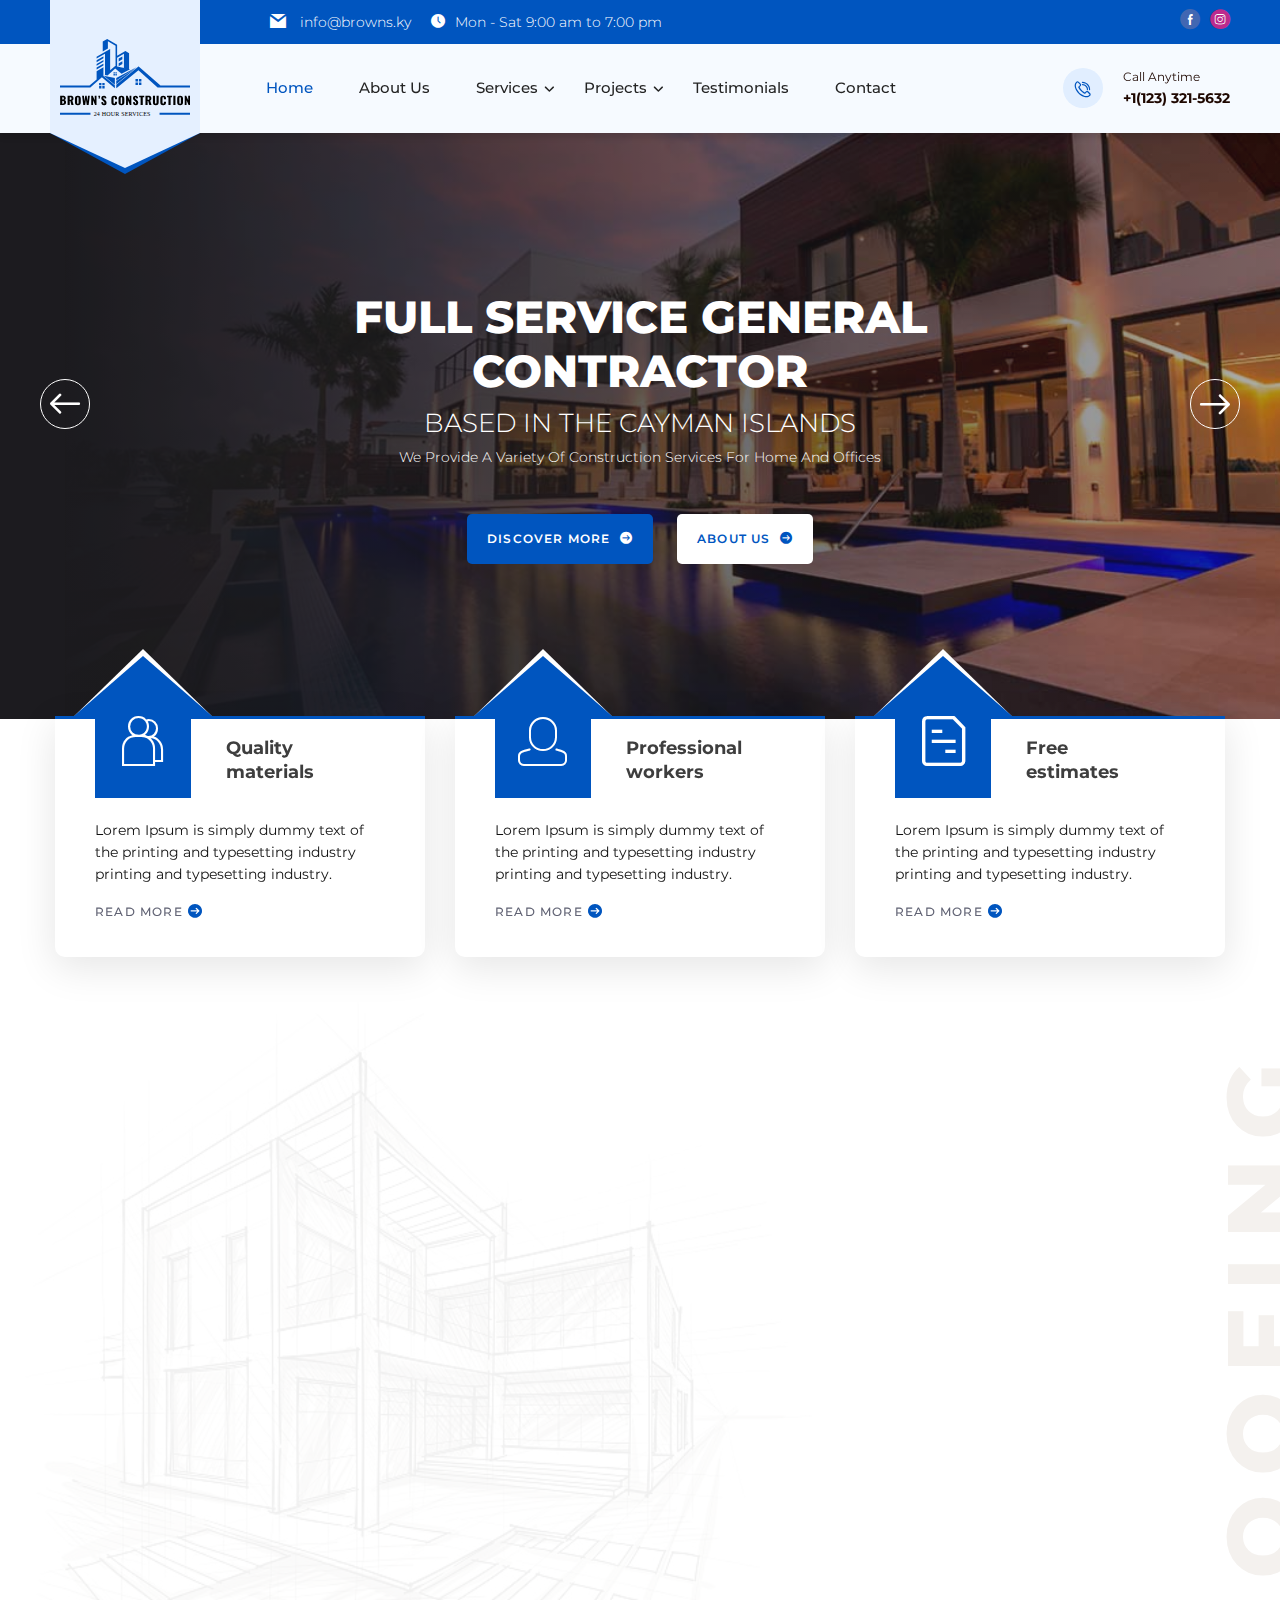
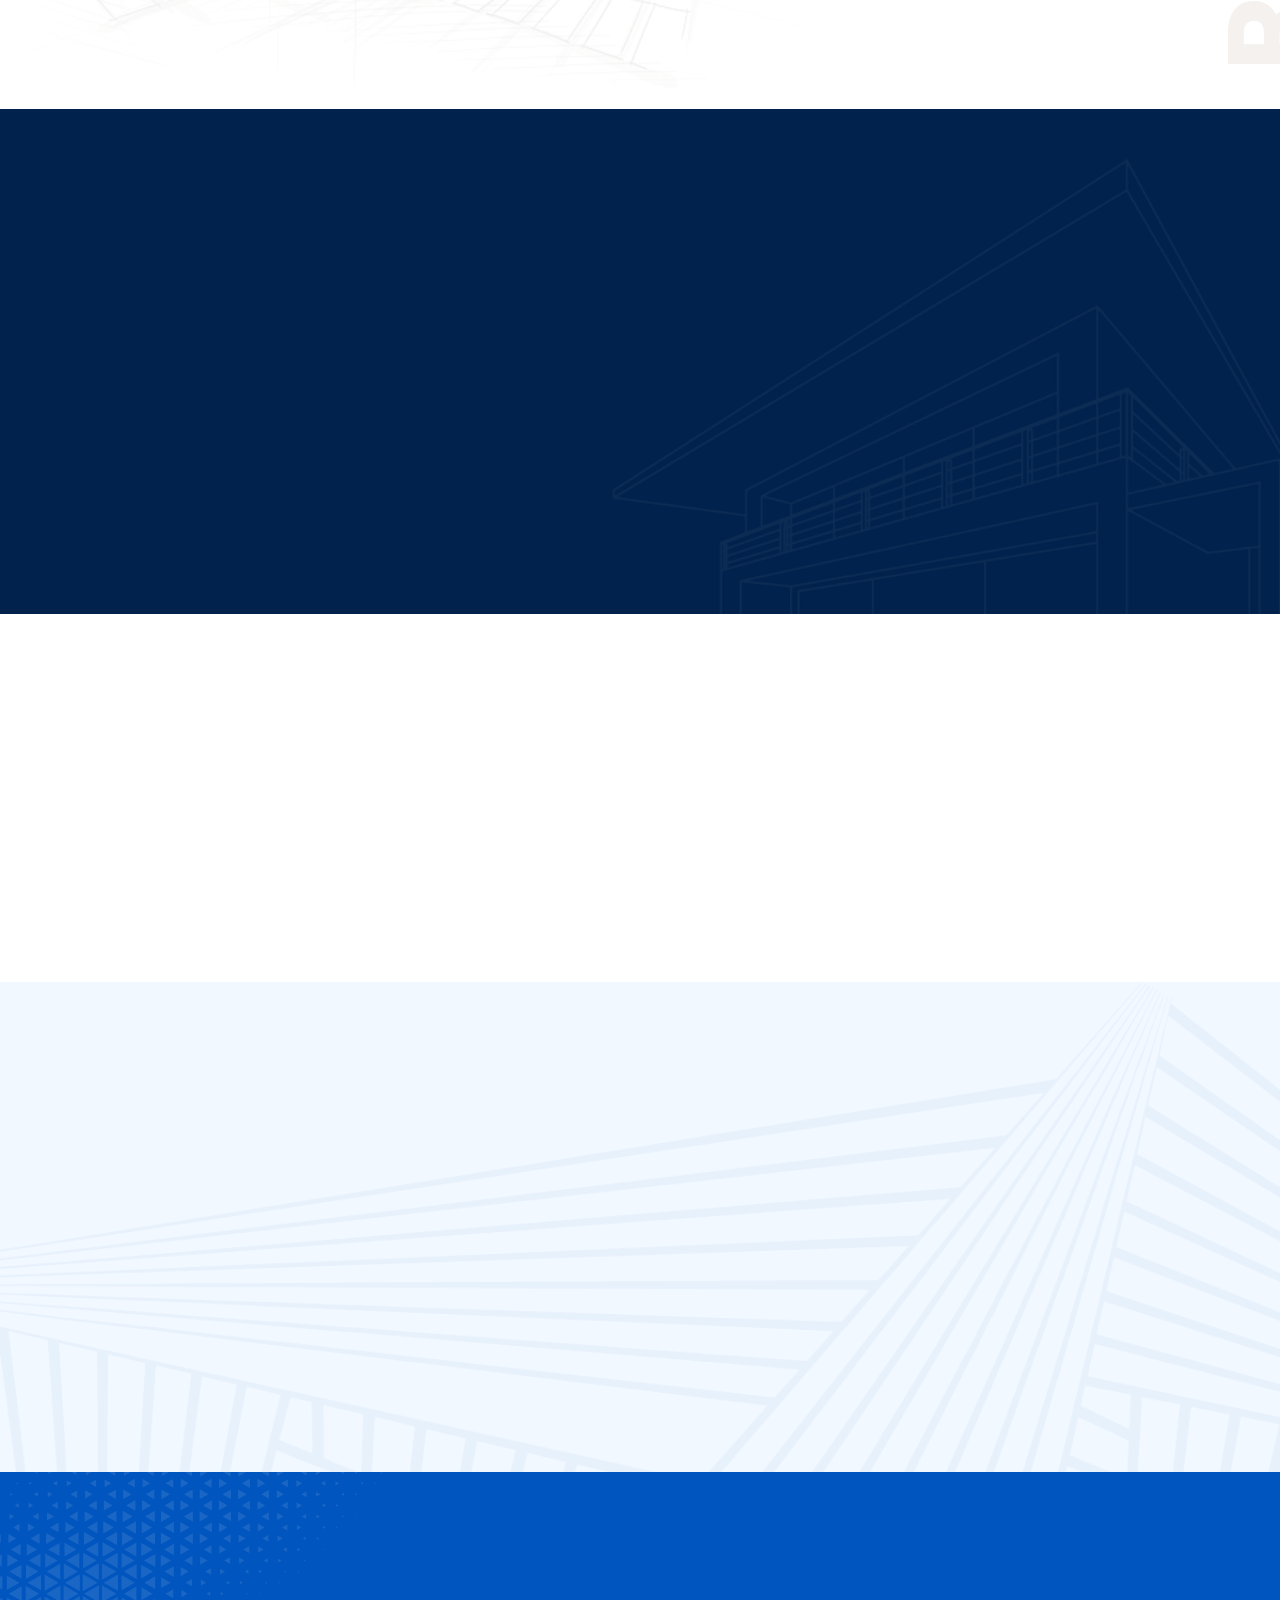
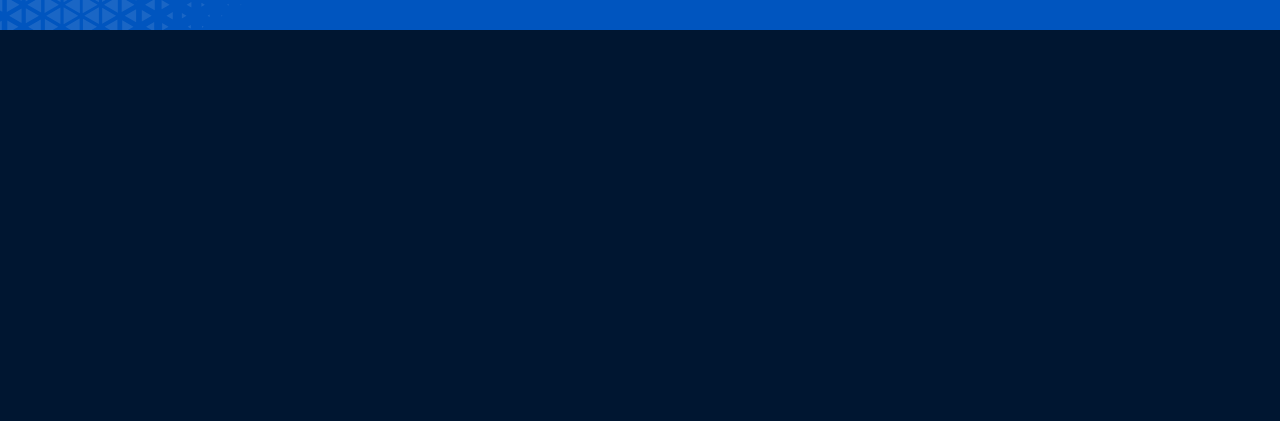
==== commit c07b7697: "Add files via upload" ====
--- a/index.html
+++ b/index.html
@@ -11,6 +11,7 @@
     <link href="https://fonts.googleapis.com/css2?family=Montserrat:wght@300;400;500;600;700;900&display=swap" rel="stylesheet">
     <link rel="stylesheet" href="assets/css/animation.css">
     <link rel="stylesheet" href="assets/css/bootstrap-select.min.css">
+
     <link rel="stylesheet" href="assets/css/bootstrap.min.css">
     <link rel="stylesheet" href="assets/css/jquery.bxslider.css">
     <link rel="stylesheet" href="assets/css/frontend-lite.min.css">
@@ -573,12 +574,15 @@
     </div>
 
     <script src="assets/js/bootstrap.min.js"></script>
-    <script src="assets/js/bootstrap-select.min.js"></script>
+    <script src="assets/js/moment.min.js"></script>
+    <script src="assets/js/bootstrap-select.js"></script>
+    <script src="assets/js/popper.min.js"></script>
     <script src="assets/js/jquery.bxslider.min.js"></script>
     <script src="assets/js/owl.carousel.min.js"></script>
     <script src="assets/js/swiper.min.js"></script>
     <script src="assets/js/wow.js"></script>
     <script src="assets/js/mobile-menu.js"></script>
+    <script src="assets/js/isotop.js"></script>
     <script src="assets/js/frontend-modules.min.js"></script>
     <script src="assets/js/common.js"></script>
 </body>
--- a/assets/css/style.css
+++ b/assets/css/style.css
@@ -1,14 +1,10 @@
 @charset "UTF-8";
 @import url(../css/icomoon.css);
+@import url(../css/cms.css);
 
 /* @import url(../css/cms.css); */
 
-body,
-button,
-input,
-select,
-optgroup,
-textarea {
+body {
     color: #6c6b6f;
     font-family: 'Montserrat', sans-serif;
     font-size: 1rem;
@@ -64,45 +60,6 @@
     list-style: none;
 }
 
-code,
-kbd,
-tt,
-var {
-    font-family: monaco, consolas, "Andale Mono", "DejaVu Sans Mono", monospace;
-}
-
-abbr,
-acronym {
-    border-bottom: 1px dotted #6c6b6f;
-    cursor: help;
-}
-
-mark,
-ins {
-    background: var(--roofsie-bdr-color, #e3e3e3);
-    text-decoration: none;
-}
-
-big {
-    font-size: 125%;
-}
-
-b,
-strong {
-    color: var(--roofsie-black);
-}
-
-body {
-    background: #fff;
-}
-
-hr {
-    background-color: var(--roofsie-bdr-color, #e3e3e3);
-    border: 0;
-    height: 1px;
-    margin-bottom: 1.5em;
-}
-
 ul {
     list-style: disc;
 }
@@ -147,8 +104,22 @@
     z-index: 1;
 }
 
+.icon-twitter {
+    color: #1da1f2;
+    position: relative;
+    z-index: 1;
+}
+
+.icon-what {
+    color: #32b145;
+    position: relative;
+    z-index: 1;
+}
+
 .icon-instagram::after,
-.icon-facebook::after {
+.icon-facebook::after,
+.icon-twitter:after,
+.icon-what:after {
     position: absolute;
     content: '';
     height: 18px;
@@ -165,7 +136,9 @@
 
 @media(min-width:1200px) {
     .icon-facebook:hover,
-    .icon-instagram:hover {
+    .icon-instagram:hover,
+    .icon-twitter:hover,
+    .icon-what:hover {
         color: #000;
     }
 }
@@ -309,47 +282,6 @@
 
 .blog-details__content .wp-block-button.is-style-squared a {
     border-radius: 0;
-}
-
-input[type="text"],
-input[type="email"],
-input[type="url"],
-input[type="password"],
-input[type="search"],
-input[type="number"],
-input[type="tel"],
-input[type="range"],
-input[type="date"],
-input[type="month"],
-input[type="week"],
-input[type="time"],
-input[type="datetime"],
-input[type="datetime-local"],
-input[type="color"],
-textarea {
-    color: #6c6b6f;
-    border: 1px solid var(--roofsie-bdr-color, #e3e3e3);
-    border-radius: 0px;
-    padding: 3px;
-}
-
-input[type="text"]:focus,
-input[type="email"]:focus,
-input[type="url"]:focus,
-input[type="password"]:focus,
-input[type="search"]:focus,
-input[type="number"]:focus,
-input[type="tel"]:focus,
-input[type="range"]:focus,
-input[type="date"]:focus,
-input[type="month"]:focus,
-input[type="week"]:focus,
-input[type="time"]:focus,
-input[type="datetime"]:focus,
-input[type="datetime-local"]:focus,
-input[type="color"]:focus,
-textarea:focus {
-    color: #6c6b6f;
 }
 
 
@@ -3387,7 +3319,7 @@
 
 body {
     font-family: 'Montserrat', sans-serif;
-    color: var(--roofsie-gray);
+    color: #242424;
     font-size: 16px;
     line-height: 30px;
     font-weight: 500;
@@ -3398,7 +3330,7 @@
 }
 
 a {
-    color: var(--roofsie-gray);
+    color: #242424;
 }
 
 a,
@@ -3406,26 +3338,6 @@
 a:focus,
 a:visited {
     text-decoration: none;
-}
-
-::-webkit-input-placeholder {
-    color: inherit;
-    opacity: 1;
-}
-
-:-ms-input-placeholder {
-    color: inherit;
-    opacity: 1;
-}
-
-::-ms-input-placeholder {
-    color: inherit;
-    opacity: 1;
-}
-
-::placeholder {
-    color: inherit;
-    opacity: 1;
 }
 
 h1,
@@ -3815,7 +3727,7 @@
 }
 
 .main-header .header-top .social-link li+li {
-    margin-left: 10px;
+    margin: 0 0 0 10px;
 }
 
 .main-header .header-top .top-right p {
@@ -3913,7 +3825,7 @@
 }
 
 .header-section .menu ul li+li {
-    margin-left: 30px;
+    margin: 0 0 0 30px;
 }
 
 .header-section .menu ul li a {
@@ -3979,7 +3891,7 @@
     }
     .menu ul .sub-menu {
         position: absolute;
-        top: 60px;
+        top: 57px;
         left: 0;
         -webkit-box-orient: vertical;
         -webkit-box-direction: normal;
@@ -5322,7 +5234,7 @@
 
 .main-slider__nav .swiper-button-next,
 .main-slider__nav .swiper-button-prev {
-    osition: absolute;
+    position: absolute;
     top: auto;
     right: 0;
     bottom: auto;
@@ -5364,9 +5276,15 @@
     }
     .main-slider__nav .swiper-button-prev {
         left: 15px;
+        height: 30px;
+        width: 30px;
+        font-size: 10px;
     }
     .main-slider__nav .swiper-button-next {
         right: 15px;
+        height: 30px;
+        width: 30px;
+        font-size: 10px;
     }
     .main_slider_smalltitle {
         font-size: 22px;
@@ -6207,10 +6125,13 @@
 }
 
 @media(max-width:767px) {
+    .about-one {
+        padding: 30px 0;
+    }
     .about-count {
         background-size: contain;
-        height: 150px;
-        width: 150px;
+        height: 100px;
+        width: 100px;
         background-repeat: no-repeat;
         left: auto;
         right: 10px;
@@ -6224,6 +6145,18 @@
     }
     .about-one__right .section-title {
         margin-bottom: 20px;
+    }
+    .about-small-img {
+        max-width: 200px;
+        left: auto;
+        right: 0;
+        bottom: 0;
+    }
+    .about-count h3 {
+        font-size: 24px;
+    }
+    .about-count p {
+        font-size: 10px;
     }
 }
 
@@ -6479,6 +6412,9 @@
     .services-one {
         padding: 30px 0;
     }
+    .services-one__content {
+        padding: 20px 15px;
+    }
 }
 
 
@@ -6508,11 +6444,32 @@
 }
 
 .testimonial_slider .testi-box {
+    position: relative;
     background: #FFFFFF;
     box-shadow: 0px 12px 30px #E1EEFF;
     border-radius: 8px;
     padding: 50px 30px;
     max-width: 400px;
+    z-index: 1;
+}
+
+.testimonial_slider .testi-box::before {
+    position: absolute;
+    content: '';
+    top: 0;
+    left: 0;
+    bottom: 0;
+    margin: auto;
+    height: 0;
+    width: 8px;
+    background: #0055BF;
+    border-radius: 20px 0 0 20px;
+    -webkit-transition: all 0.2s ease-in-out;
+    -khtml-transition: all 0.2s ease-in-out;
+    -moz-transition: all 0.2s ease-in-out;
+    -ms-transition: all 0.2s ease-in-out;
+    -o-transition: all 0.2s ease-in-out;
+    transition: all 0.2s ease-in-out;
 }
 
 .testimonial_slider .testi-box .user_prof {
@@ -6549,6 +6506,12 @@
 
 .icon-star.fill {
     color: #ffd52d;
+}
+
+@media(min-width:1200px) {
+    .testimonial_slider .testi-box:hover:before {
+        height: 100%;
+    }
 }
 
 @media(max-width:1440px) {
@@ -6713,7 +6676,7 @@
 }
 
 .footer .footer_link li+li {
-    margin-left: 30px;
+    margin: 0 0 0 30px;
 }
 
 .footer .footer_link li a {
@@ -6738,7 +6701,7 @@
 }
 
 .footer .footer_add_info li+li {
-    margin-left: 50px;
+    margin: 0 0 0 50px;
 }
 
 .footer .footer_add_info li a {
@@ -6759,7 +6722,7 @@
 }
 
 .footer_socail li+li {
-    margin-left: 10px;
+    margin: 0 0 0 10px;
 }
 
 .footer_socail li a {
@@ -6781,6 +6744,7 @@
     font-size: 11px;
     font-weight: 300;
     line-height: 140%;
+    margin: 0;
 }
 
 .footer_right {
@@ -6800,10 +6764,10 @@
 
 @media(max-width:1366px) {
     .footer .footer_link li+li {
-        margin-left: 15px;
+        margin: 0 0 0 15px;
     }
     .footer .footer_add_info li+li {
-        margin-left: 25px;
+        margin: 0 0 0 25px;
     }
 }
 
@@ -6850,7 +6814,7 @@
         font-size: 12px;
     }
     .footer .footer_add_info li+li {
-        margin-left: 10px;
+        margin: 0 0 0 10px;
     }
     .footer_bottom {
         flex-direction: column;
@@ -6875,9 +6839,233 @@
         flex-direction: column;
     }
     .footer .footer_add_info li+li {
-        margin: 20px 0 0 0;
-    }
-}
-
-
-/*Footer css E*/+        margin: 0 0 0 20px;
+    }
+}
+
+
+/*Footer css E*/
+
+
+/* Inner page css s */
+
+.inner-page-conatiner {
+    position: relative;
+    padding: 50px 0;
+    z-index: 1;
+}
+
+
+/* Inner page css s */
+
+
+/* Testimonial S */
+
+.testimonial-listing {
+    padding: 50px 0;
+    background: transparent;
+}
+
+.testimonial-listing .testimonial-list.grid .grid-sizer {
+    display: none;
+}
+
+.testimonial-listing .testimonial-list .grid-item {
+    width: 33%;
+    padding: 25px 10px;
+}
+
+.testimonial-listing .testimonial_slider .testi-box {
+    max-width: 100%;
+    border: 1px solid #ede8e4;
+}
+
+@media(max-width:1199px) {
+    .testimonial-listing .testimonial-list .grid-item {
+        width: 50%;
+    }
+}
+
+@media(max-width:767px) {
+    .testimonial-listing .testimonial-list .grid-item {
+        width: 100%;
+        padding: 20px 0;
+    }
+}
+
+
+/* Testimonial E */
+
+
+/* Contact page S */
+
+.contact-main {
+    padding: 100px 0 0;
+}
+
+.contact-inner-main .contact-detail {
+    display: flex;
+    justify-content: space-between;
+}
+
+.contact-inner-main .contact-detail .feature-one__top {
+    flex-direction: column;
+    width: 32%;
+    text-align: center;
+    position: relative;
+    display: block;
+    background-color: #ffffff;
+    box-shadow: 0px 10px 39.2px 0.8px rgb(0 0 0 / 10%);
+    padding: 0 40px 30px;
+    z-index: 1;
+    border-bottom-left-radius: 10px;
+    border-bottom-right-radius: 10px;
+    border-top: 3px solid #0055BF;
+}
+
+.contact-inner-main .contact-detail .feature-one__icon {
+    margin: 0 auto;
+    height: 60px;
+    width: 80px;
+}
+
+.contact-inner-main .contact-detail .feature-one__icon::after {
+    content: none;
+}
+
+.contact-inner-main .contact-detail .feature-one__icon span {
+    font-size: 30px;
+}
+
+.contact-inner-main .contact-detail .feature-one__top .feature-one__title {
+    font-size: 16px;
+    font-weight: 500;
+    color: #101010;
+}
+
+.contact-inner-main .contact-detail .feature-one__title-box {
+    margin: 30px 0 0 0;
+    top: 0;
+}
+
+.contact-main .form-main {
+    position: relative;
+    z-index: 2;
+    width: 100%;
+    max-width: 800px;
+    background: #fafafa;
+    padding: 30px;
+    border-radius: 6px;
+    box-shadow: 0px 0px 30px #00000029;
+    margin: 0 auto;
+}
+
+.contact-form-center {
+    position: relative;
+    padding: 50px 0;
+}
+
+.contact-form-center::before {
+    position: absolute;
+    top: 0;
+    right: 0;
+    content: "";
+    background-image: url(../images/services_bg.png);
+    z-index: -1;
+    width: 1005px;
+    height: 505px;
+}
+
+.contact-main .form-main .section-title {
+    color: #000000;
+}
+
+.contact-main .form-main .required {
+    text-align: right;
+}
+
+.contact-main .form-main button.primary_button {
+    margin: 0 auto;
+    background: #8CE4F4;
+}
+
+.map {
+    position: relative;
+    z-index: 2;
+    margin-bottom: -10px;
+}
+
+@media(min-width:1200px) {
+    .contact-inner-main .contact-detail .feature-one__title a:hover {
+        color: #0055BF;
+    }
+}
+
+.form-control {
+    border-radius: 0;
+    height: 40px;
+    border: 0;
+    border-bottom: 1px solid rgba(0, 33, 52, 0.502);
+    background: transparent;
+    box-shadow: none !important;
+    color: #101010;
+    font-weight: 400;
+    padding: 15px 0;
+}
+
+textarea.form-control {
+    height: 90px;
+}
+
+.form-control:focus {
+    box-shadow: none;
+    outline: none;
+    border-color: inherit;
+    background: transparent;
+}
+
+.form-group {
+    position: relative;
+    margin-bottom: 15px;
+}
+
+.form-group input {
+    position: relative;
+}
+
+.form-group label {
+    position: absolute;
+    left: 0;
+    top: 14px;
+    z-index: -1;
+    color: #555;
+    font-size: 14px;
+    font-weight: 300;
+    margin: 0;
+    line-height: 100%;
+}
+
+.form-group label::after {
+    content: "*";
+    color: red;
+}
+
+input[required]:valid+label {
+    display: none;
+}
+
+@media(max-width:991px) {
+    .contact-main {
+        padding: 30px 0;
+    }
+    .contact-inner-main .contact-detail {
+        flex-direction: column;
+    }
+    .contact-inner-main .contact-detail .feature-one__top {
+        width: 100%;
+        margin-top: 30px;
+    }
+}
+
+
+/* Contact page E */